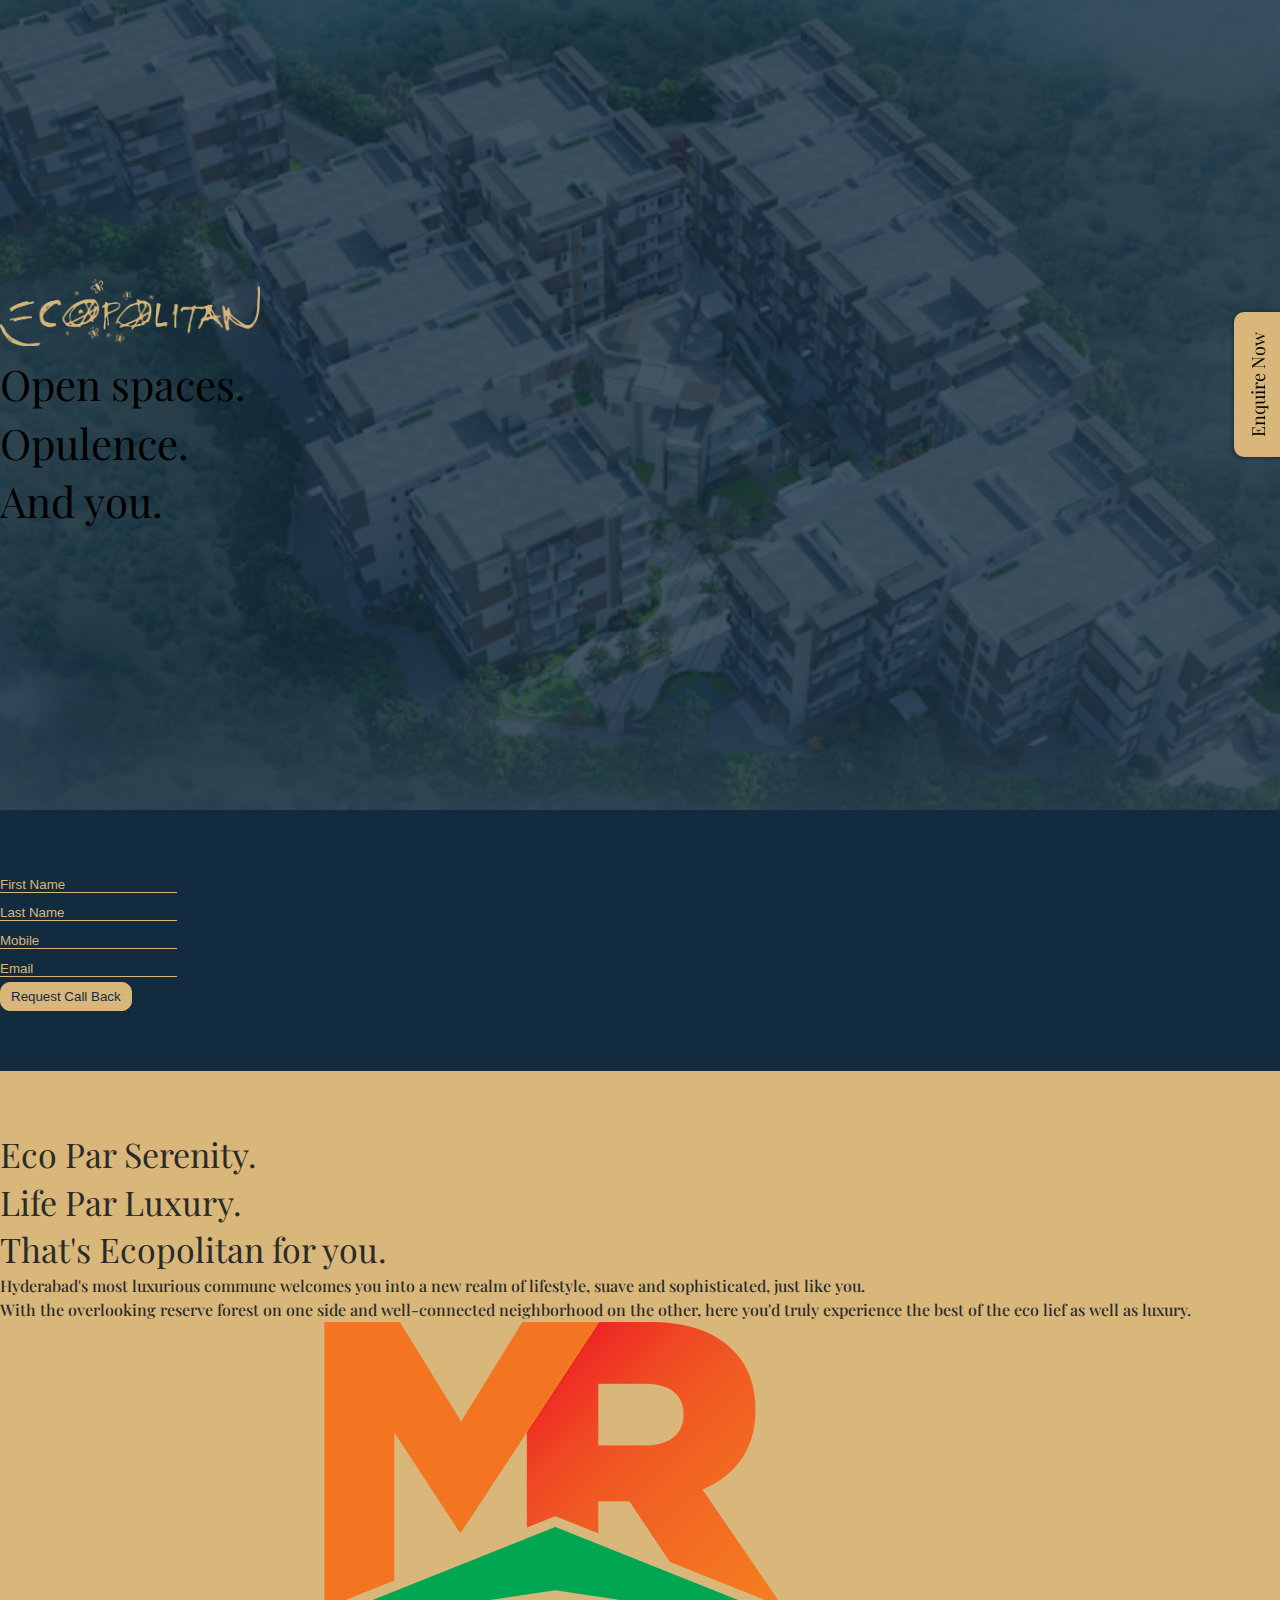
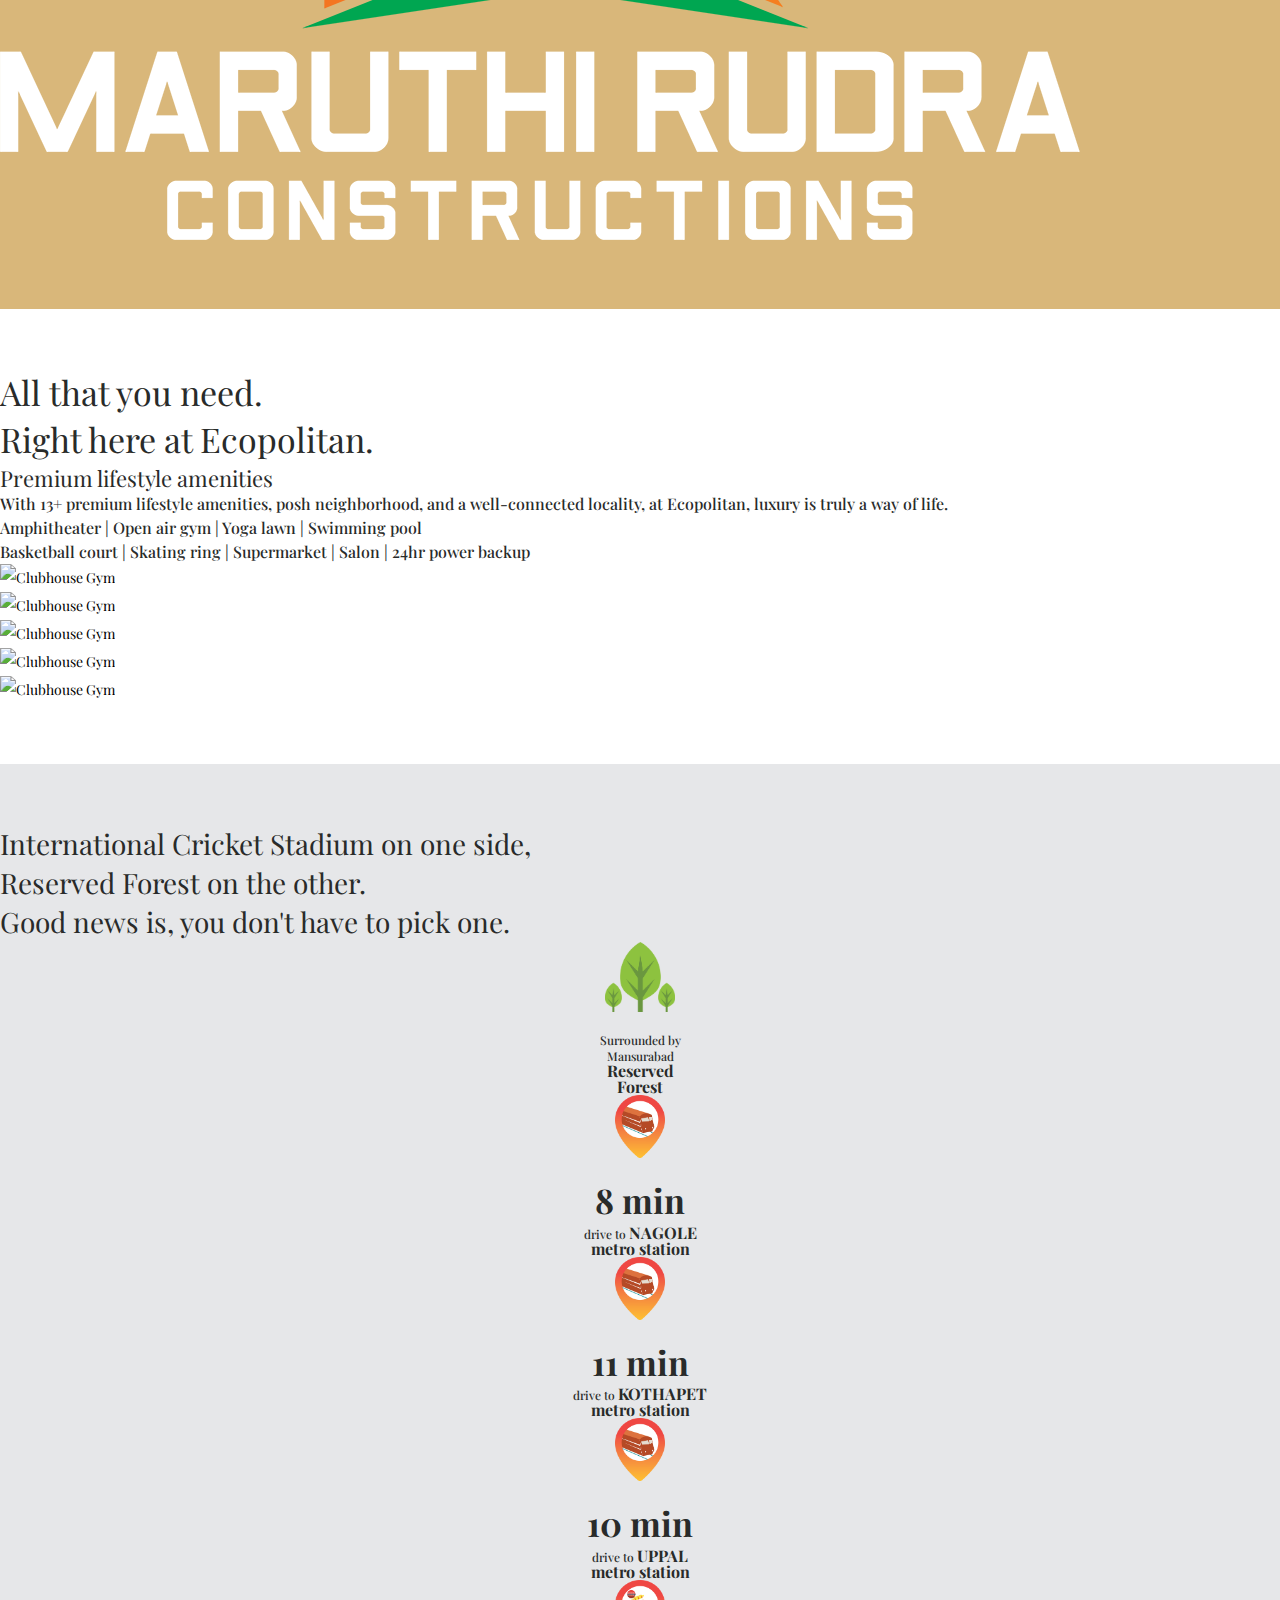
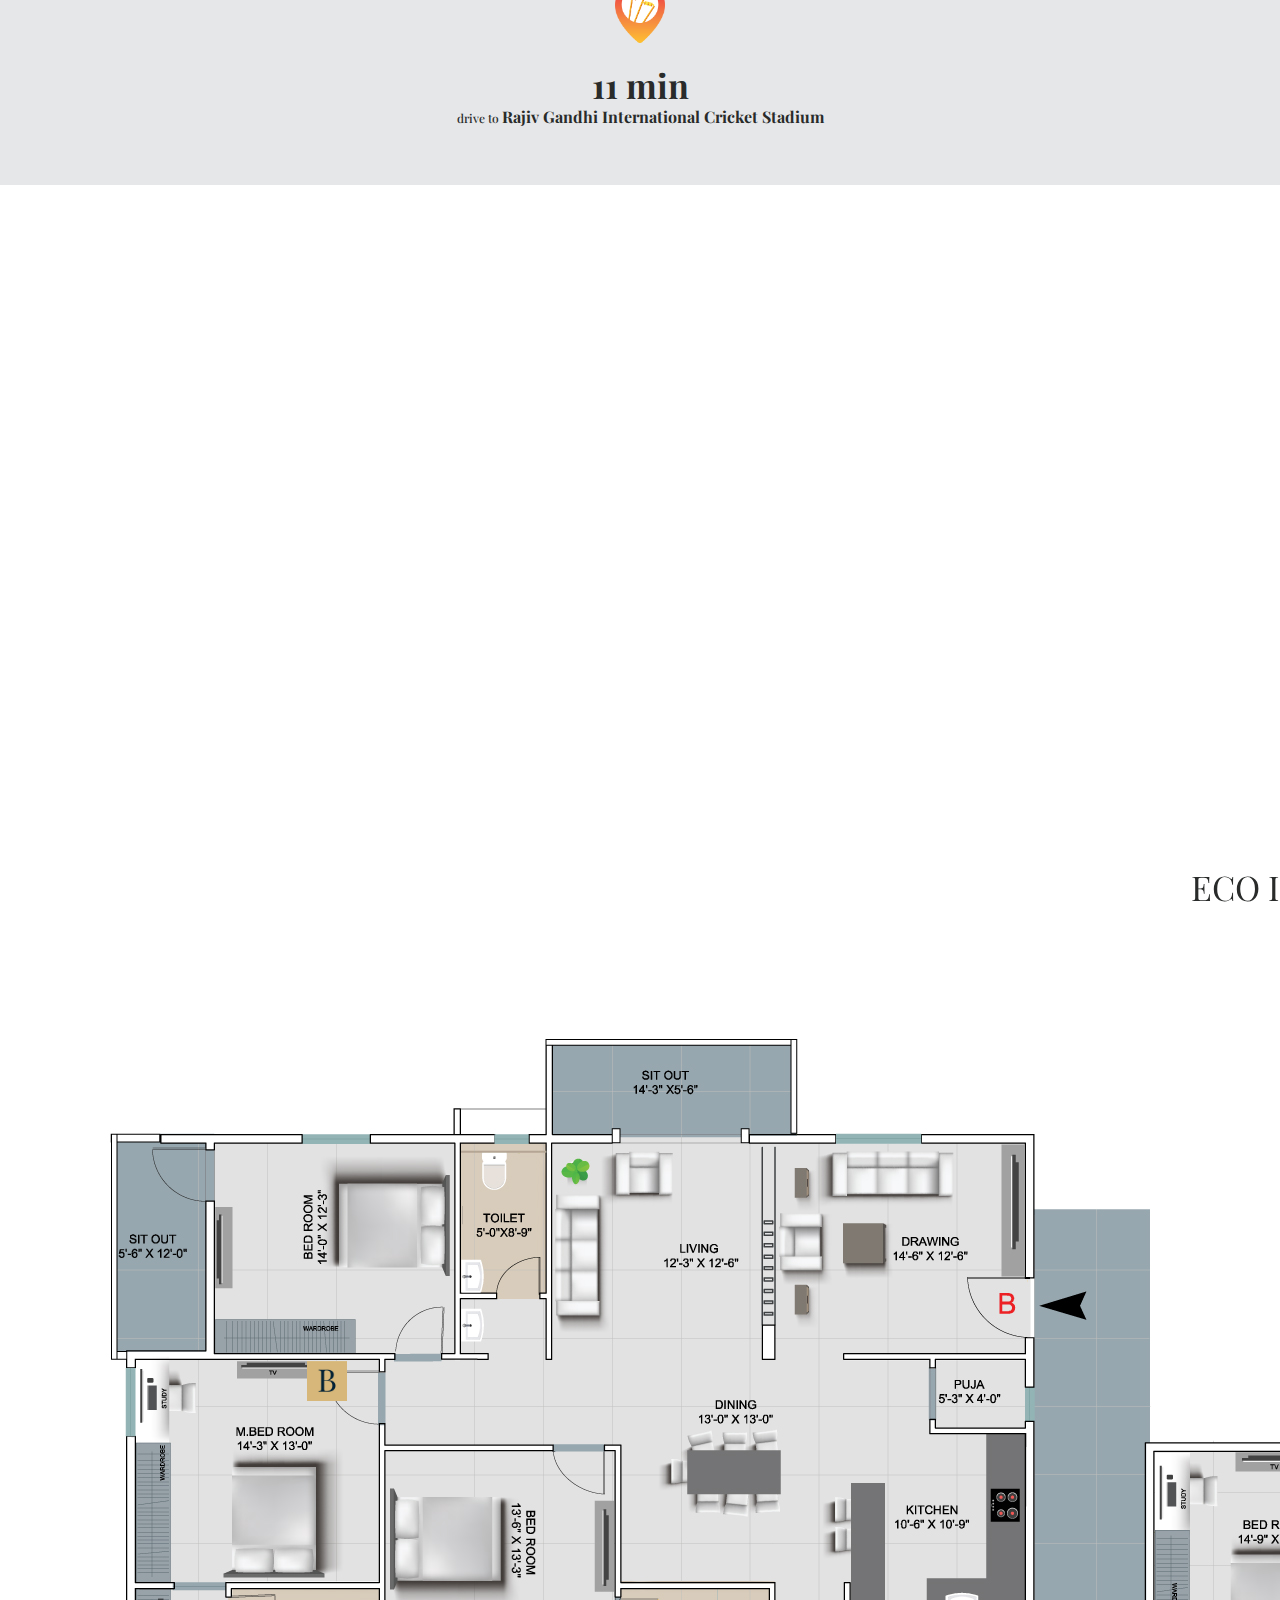
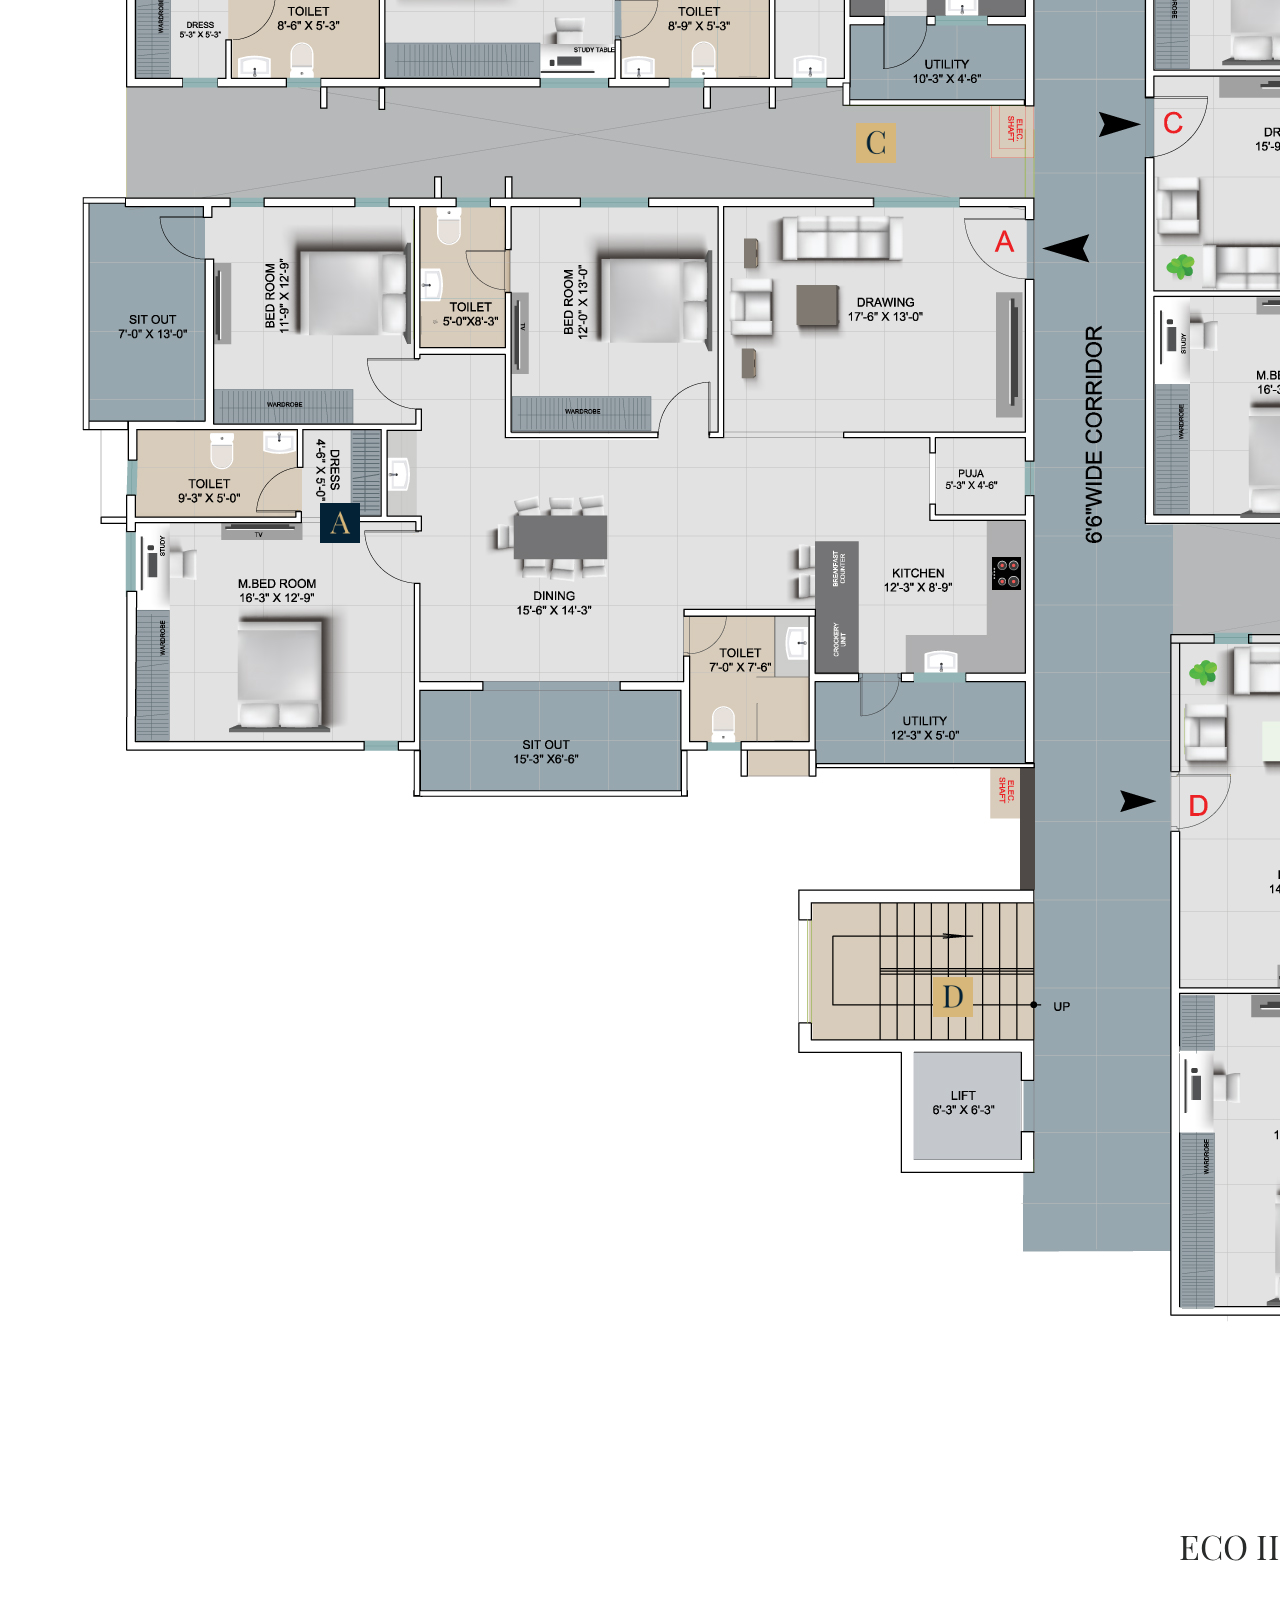
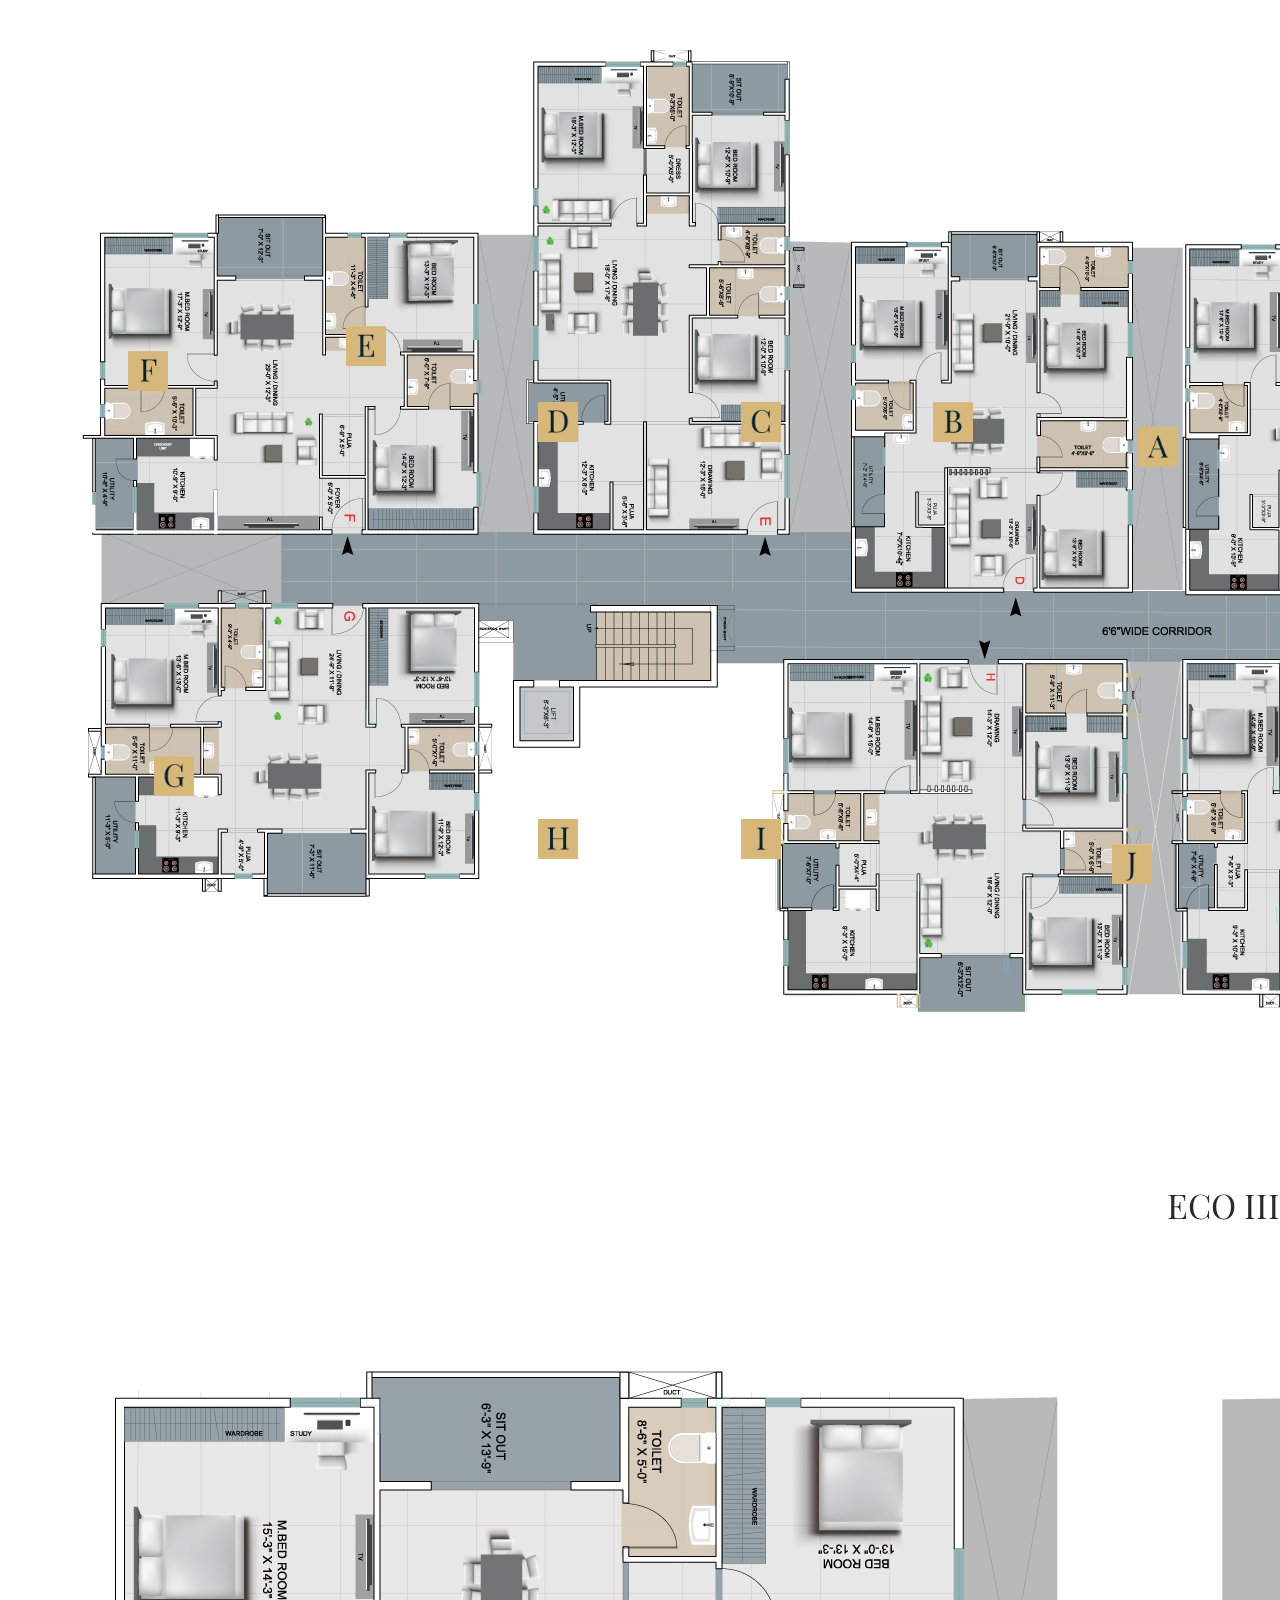
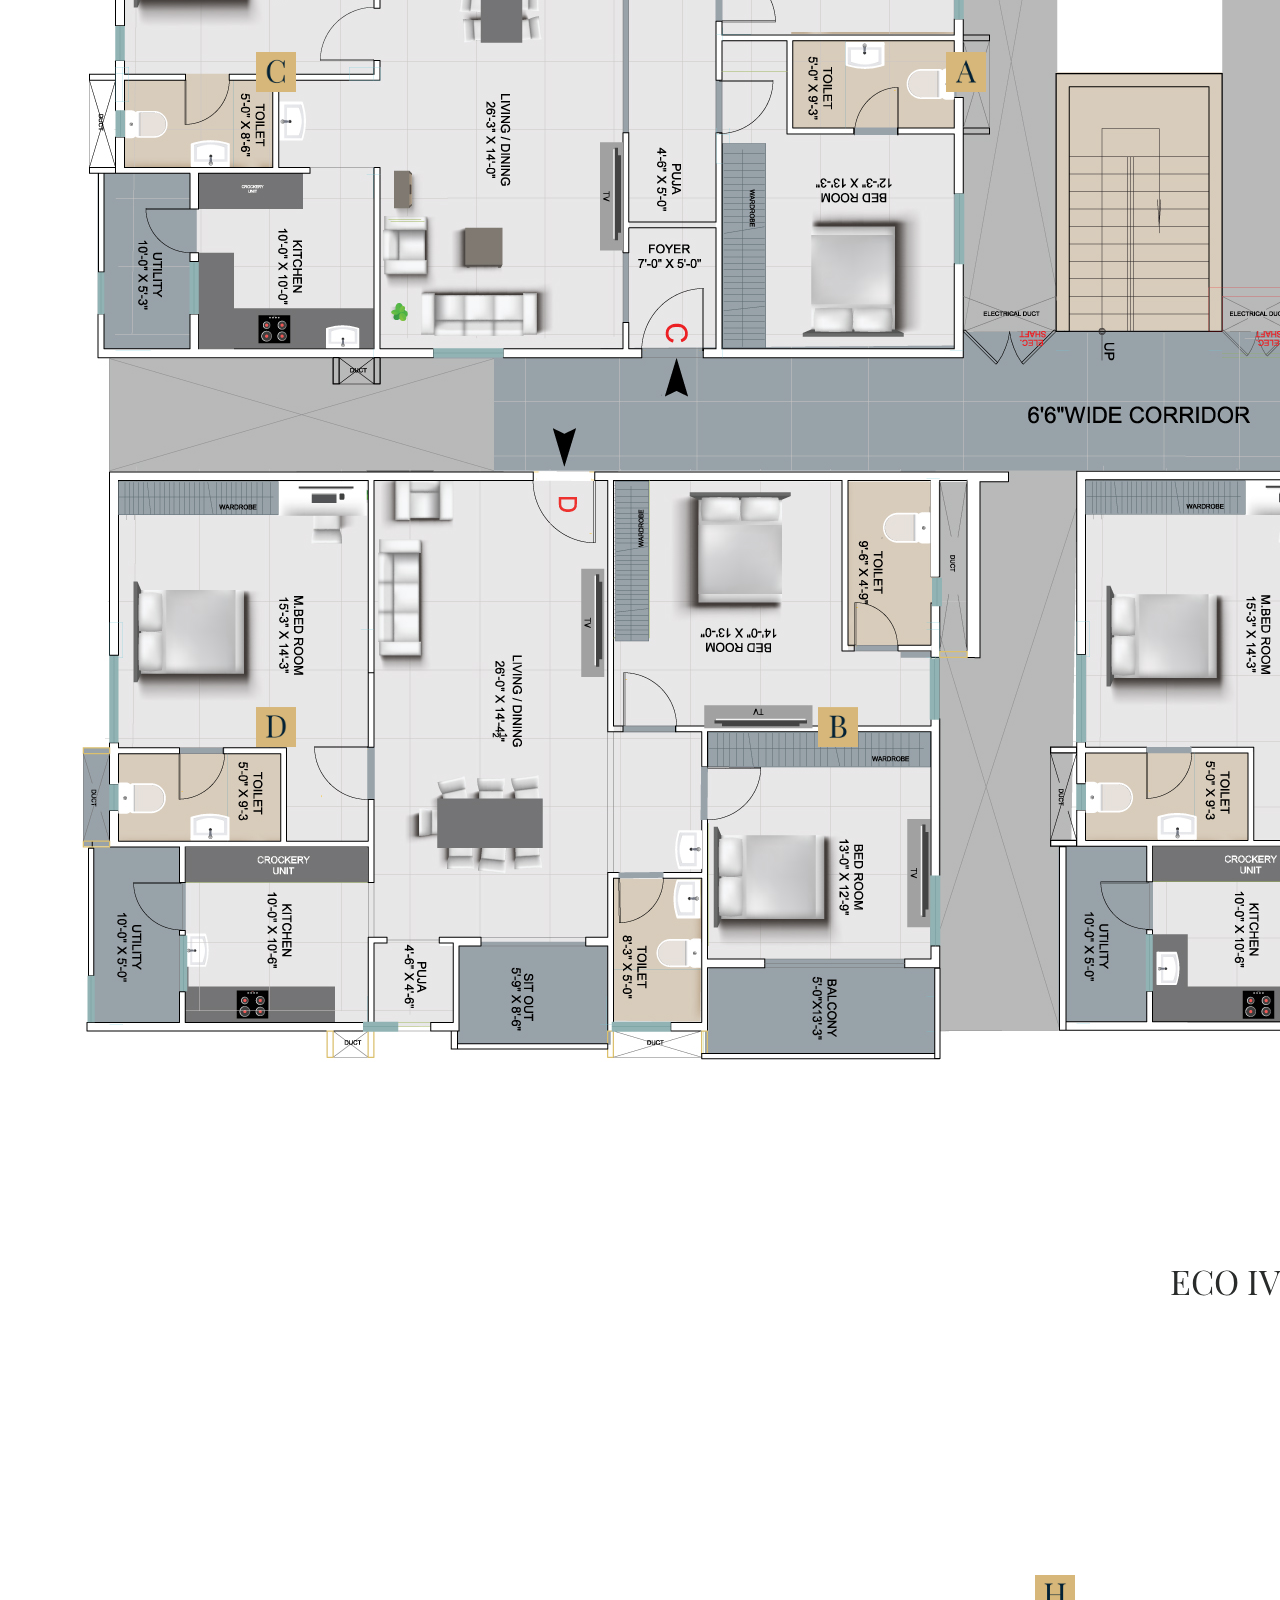
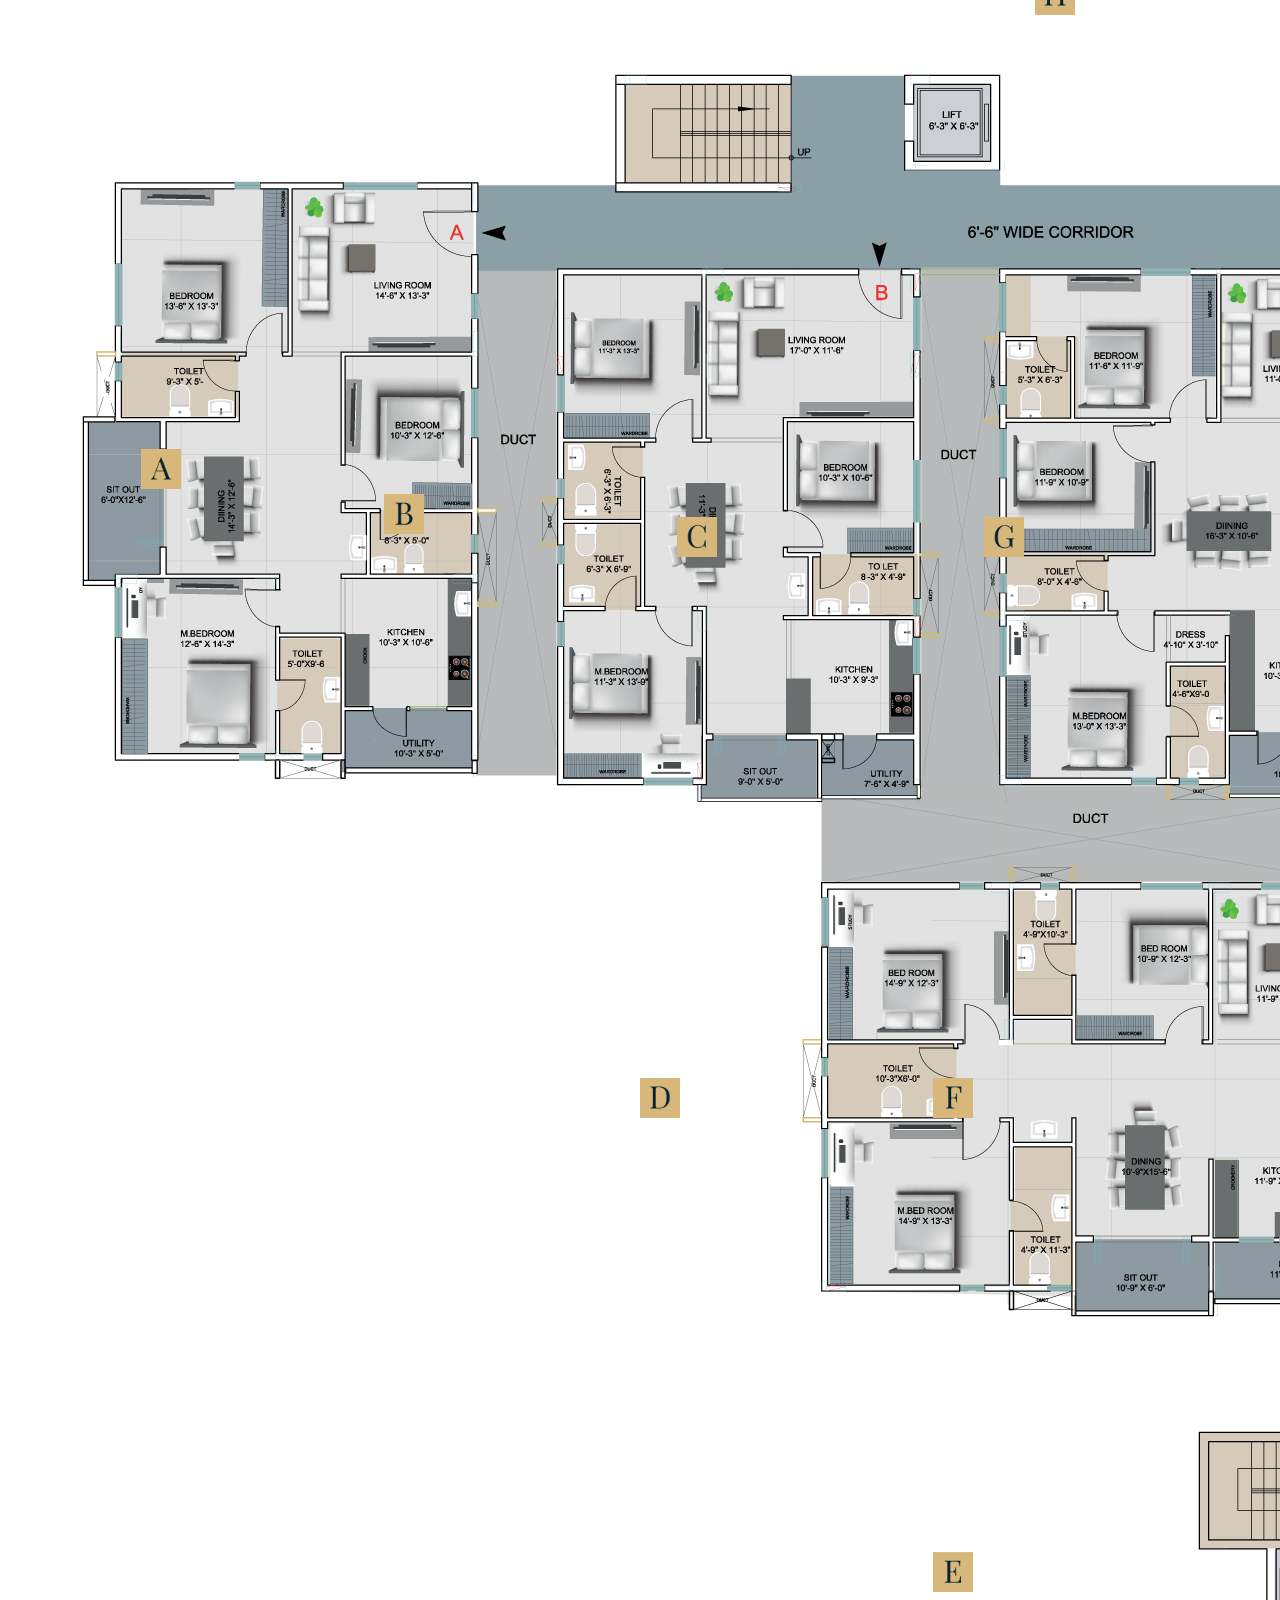
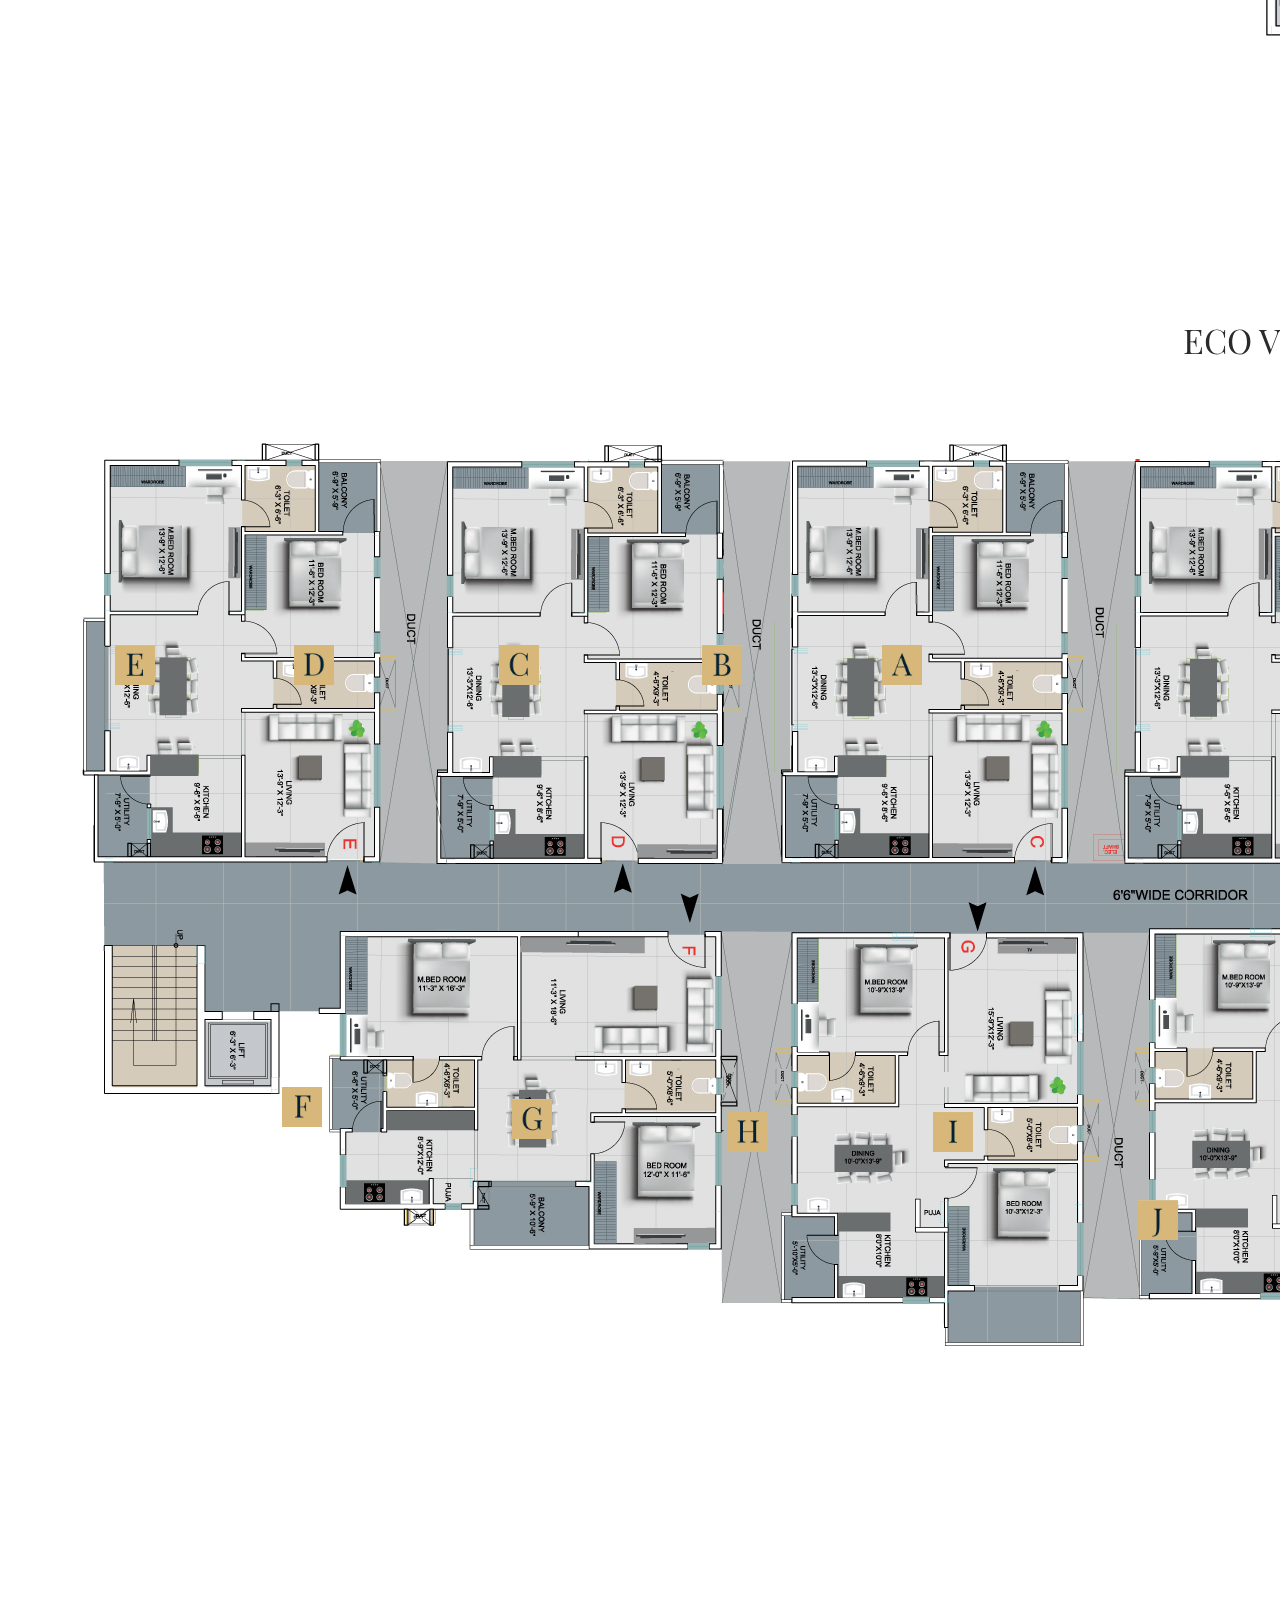
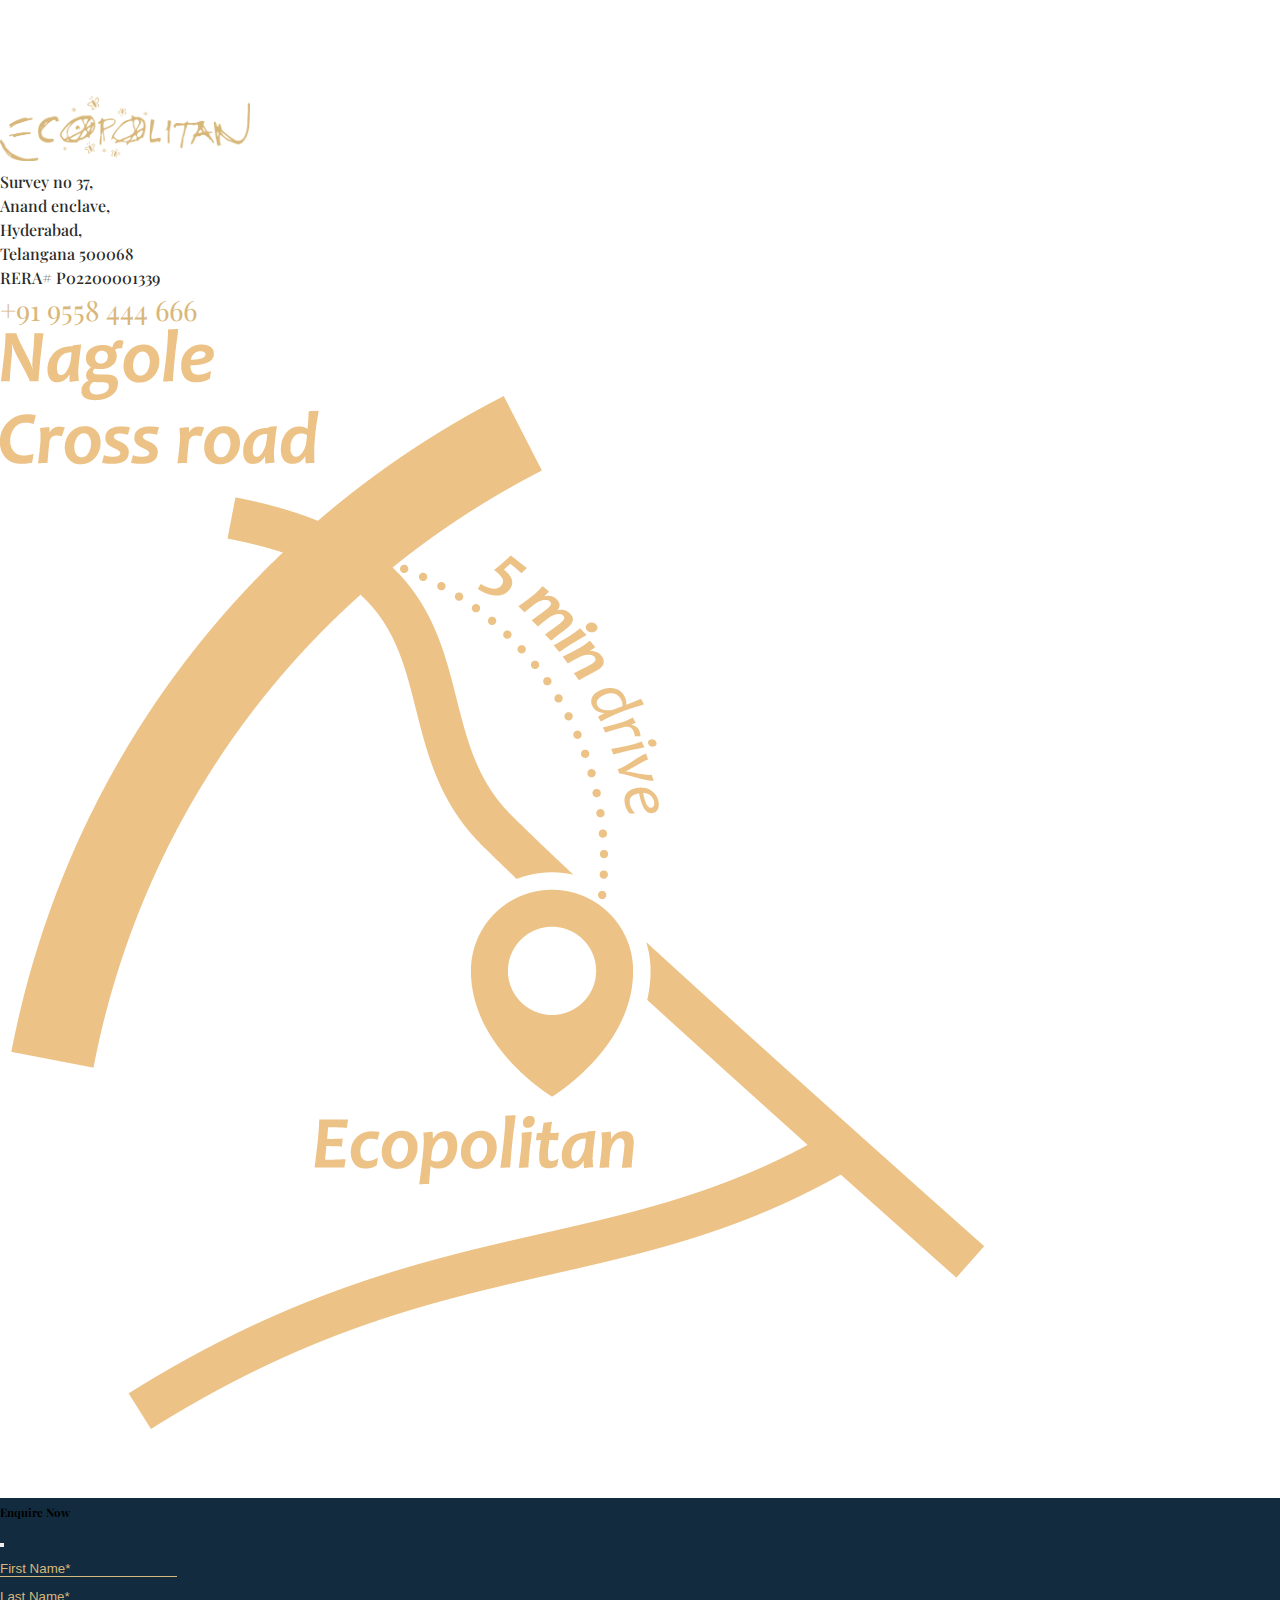
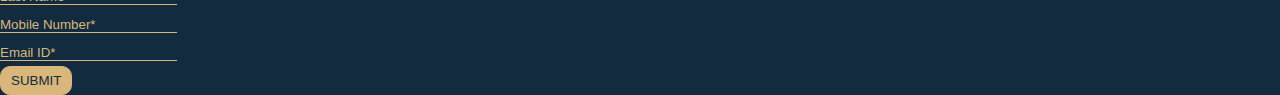
==== index.html @ ab353640 "new" ====
<!DOCTYPE html>
<html lang="en">
  <head>
    <!-- Required meta tags -->
    <meta charset="utf-8" />
    <meta name="viewport" content="width=device-width, initial-scale=1" />
    <link rel="canonical" href="https://a2ahomeland.in/l/riyadh-property-show/" />
    <title>Maruthi Rudra Constructions</title>
    <meta name="description" content=""/>
    <meta name="Keywords" content=""/>
    
    <link rel="icon" href="assets/images/favicon.jpg" type="image/x-icon" />

    <link rel="stylesheet" href="https://cdnjs.cloudflare.com/ajax/libs/font-awesome/6.1.2/css/all.min.css">
    <link rel="preconnect" href="https://fonts.googleapis.com">
    <link rel="preconnect" href="https://fonts.gstatic.com" crossorigin>
    <link href="https://fonts.googleapis.com/css2?family=Playfair+Display:wght@400;500;600;700;800;900&display=swap" rel="stylesheet">
    <link href="https://cdn.jsdelivr.net/npm/bootstrap@5.0.2/dist/css/bootstrap.min.css" rel="stylesheet" integrity="sha384-EVSTQN3/azprG1Anm3QDgpJLIm9Nao0Yz1ztcQTwFspd3yD65VohhpuuCOmLASjC" crossorigin="anonymous">

    <!-- Slick Scrolling -->
    <link rel="stylesheet" type="text/css" href="https://cdn.jsdelivr.net/npm/slick-carousel@1.8.1/slick/slick.css"/>
    <!-- Styles -->
    <link rel="stylesheet" href="./css/simple-lightbox.css" />
    <link rel="stylesheet" href="./css/style.css" />
    <link rel="stylesheet" href="./css/responsive.css" />
  </head>

  <body>
    <!-- HEADER SECTION START-->
    <header class="fixed-top" id="mainheader">
      <div class="container">
        <div class="row">
          <div class="col-sm-8">
          </div>
          <div class="col-sm-4">
            <a class="d-block text-end" href="./"> <img src="./img/logo.png" alt="Maruthi Rudra Constructions" class="img-fluid navbar-brand-regular" width="100px"/>
            </a>
          </div>
        </div>
      </div>
    </header>
    <!-- HEADER SECTION END -->

    

    <section class="banner_sec">
      <div class="container pos-relative">
        <div class="row">
          <div class="col-sm-10">
            <img src="./img/ecopolitan.png" class="img-fluid mb-3" width="260px">
            <h1 class="text-white">Open spaces.<br>Opulence.<br>And you.</h1>
          </div>
        </div>
      </div>
    </section>
    <section class="bg-blue pt-4 pb-4">
      <div class="container">
        <form id="LeadForm" class="leadform"  method="post" enctype="multipart/form-data" action="leadgrab.php" >
          <div class="row">
            <div class="col-sm-10">
              <div class="row">
                <div class="col-sm-3">
                  <div class="form-group">
                    <input type="text" name="firstname" id="firstname" class="form-control" placeholder="First Name" required="required">
                  </div>
                </div>
                <div class="col-sm-3">
                  <div class="form-group">
                    <input type="text" name="lastname" id="lastname" class="form-control" placeholder="Last Name" required="required">
                  </div>
                </div>
                <div class="col-sm-3">
                  <div class="form-group">
                    <input type="text" name="phone" id="phone" class="form-control" placeholder="Mobile" required="required">
                  </div>
                </div>
                <div class="col-sm-3">
                  <div class="form-group">
                    <input type="email" name="email" id="email" class="form-control" placeholder="Email" required="required">
                  </div>
                </div>
              </div>
            </div>
            <div class="col-sm-2">
              <button type="submit" class="btn btn-brand w-100">Request Call Back</button>
            </div>
            <input type="hidden" id="leadutmsource" name="leadutmsource" value="" />
            <input type="hidden" id="leadutmcampaign" name="leadutmcampaign" value=""/>
            <input type="hidden" id="leadutmmedium" name="leadutmmedium" value="" />
            <input type="hidden" id="leadutmterm" name="leadutmterm" value="" />
            <input type="hidden" id="leadutmcontent" name="leadutmcontent" value="" />
          </div>
        </form>
      </div>
    </section>

    <section class="bg-gold">
      <div class="container">
        <div class="row align-items-sm-center">
          <div class="col-sm-7">
            <h2>Eco Par Serenity.<br>Life Par Luxury.<br>That's Ecopolitan for you.</h2>
            <p class="mb-0">Hyderabad's most luxurious commune welcomes you into a new realm of lifestyle, suave and sophisticated, just like you.</p>
            <p>With the overlooking reserve forest on one side and well-connected neighborhood on the other, here you'd truly experience the best of the eco lief as well as luxury.</p>
          </div>
          <div class="col-sm-1"></div>
          <div class="col-sm-4">
            <img src="./img/logo-white.png" alt="Marithi Rudra Constructions" class="img-fluid">
          </div>
        </div>
      </div>
    </section>

    <section>
      <div class="container">
        <div class="row">
          <div class="col-sm-12">
            <h2 class="mb-3">All that you need.<br>Right here at Ecopolitan.</h2>
            <h4 class="mb-3">Premium lifestyle amenities</h4>
            <p class="mb-2">With 13+ premium lifestyle amenities, posh neighborhood, and a well-connected locality, at Ecopolitan, luxury is truly a way of life.</p>
            <p class="mb-2">Amphitheater | Open air gym | Yoga lawn | Swimming pool</p>
            <p>Basketball court | Skating ring | Supermarket | Salon | 24hr power backup</p>
          </div>
        </div>
        <div class="row images-slider mt-4">
          <div class="col-sm-3">
            <img src="./img/gym.jpg" alt="Clubhouse Gym" class="img-fluid">
          </div>
          <div class="col-sm-3">
            <img src="./img/gym.jpg" alt="Clubhouse Gym" class="img-fluid">
          </div>
          <div class="col-sm-3">
            <img src="./img/gym.jpg" alt="Clubhouse Gym" class="img-fluid">
          </div>
          <div class="col-sm-3">
            <img src="./img/gym.jpg" alt="Clubhouse Gym" class="img-fluid">
          </div>
          <div class="col-sm-3">
            <img src="./img/gym.jpg" alt="Clubhouse Gym" class="img-fluid">
          </div>
        </div>
      </div>
    </section>

    <section class="bg-light">
      <div class="container">
        <div class="text-center">
          <h3>International Cricket Stadium on one side,<br>Reserved Forest on the other.<br>Good news is, you don't have to pick one.</h3>
        </div>
        <div class="row justify-content-center mt-4 pt-3">
          <div class="col-lg-9">
            <div class="row">
          <div class="col">
            <div class="location-highlights-wrapper">
              <img src="./img/forest-icon.png" class="img-fluid" style="width: 70px;">
              <p><span class="small">Surrounded by <br>Mansurabad</span><br><strong>Reserved <br>Forest</strong></p>
            </div>
          </div>
          <div class="col">
            <div class="location-highlights-wrapper">
              <img src="./img/metro-icon.png" class="img-fluid">
              <h2><strong>8 min</strong></h2>
              <p><span class="small">drive to </span><strong>NAGOLE<br> metro station</strong></p>
            </div>
          </div>
          <div class="col">
            <div class="location-highlights-wrapper">
              <img src="./img/metro-icon.png" class="img-fluid">
              <h2><strong>11 min</strong></h2>
              <p><span class="small">drive to </span><strong>KOTHAPET<br> metro station</strong></p>
            </div>
          </div>
          <div class="col">
            <div class="location-highlights-wrapper">
              <img src="./img/metro-icon.png" class="img-fluid">
              <h2><strong>10 min</strong></h2>
              <p><span class="small">drive to </span><strong>UPPAL<br> metro station</strong></p>
            </div>
          </div>
          <div class="col">
            <div class="location-highlights-wrapper">
              <img src="./img/cricket-icon.png" class="img-fluid">
              <h2><strong>11 min</strong></h2>
              <p><span class="small">drive to </span><strong>Rajiv Gandhi International Cricket Stadium</strong></p>
            </div>
          </div>
        </div>
          </div>
        </div>
      </div>
    </section>


    <section class="bg-dark p-0">
      <div class="container">
        <div class="row">
          <div class="col-sm-12">
            <div>
              <iframe width="100%" height="500" src="https://www.youtube.com/embed/kAJ9AUFsB38" title="YouTube video player" frameborder="0" allow="accelerometer; autoplay; clipboard-write; encrypted-media; gyroscope; picture-in-picture; web-share" allowfullscreen></iframe>
            </div>
          </div>
        </div>
      </div>
    </section>

    <section>
      <div class="container">
        <div class="floorplans-slider">
          <div class="floorplan-item">
            <div class="floorplan-wrapper">
              <h2>ECO I</h2>
              <img src="./img/plans/Plans_Eco_1.jpg" class="img-fluid">
              <div class="floorplan-images-wrapper" id="ecoplanone">
                <a href="./img/plans/Plans_Eco_1A.jpg" style="bottom:43%;left: 25%;"><img src="./img/plans/buttons/blue-a.jpg"></a>
                <a href="./img/plans/Plans_Eco_1B.jpg" style="top:22%;left: 24%;"><img src="./img/plans/buttons/gold-b.jpg"></a>
                <a href="./img/plans/Plans_Eco_1C.jpg" style="top:38%;right: 30%;"><img src="./img/plans/buttons/gold-c.jpg"></a>
                <a href="./img/plans/Plans_Eco_1D.jpg" style="bottom:22%;right: 24%;"><img src="./img/plans/buttons/gold-d.jpg"></a>
              </div>
            </div>
          </div>
          <div class="floorplan-item">
            <div class="floorplan-wrapper">
              <h2>ECO II</h2>
              <img src="./img/plans/Plans_Eco_2.jpg" class="img-fluid">
              <div class="floorplan-images-wrapper" id="ecoplantwo">
                <a href="./img/plans/Plans_Eco_2A.jpg" style="top:40%;right: 8%;"><img src="./img/plans/buttons/gold-a.jpg"></a>
                <a href="./img/plans/Plans_Eco_2B.jpg" style="top:38%;right: 24%;"><img src="./img/plans/buttons/gold-b.jpg"></a>
                <a href="./img/plans/Plans_Eco_2C.jpg" style="top:38%;right: 39%;"><img src="./img/plans/buttons/gold-c.jpg"></a>
                <a href="./img/plans/Plans_Eco_2D.jpg" style="top:38%;left: 42%;"><img src="./img/plans/buttons/gold-d.jpg"></a>
                <a href="./img/plans/Plans_Eco_2E.jpg" style="top:32%;left: 27%;"><img src="./img/plans/buttons/gold-e.jpg"></a>
                <a href="./img/plans/Plans_Eco_2F.jpg" style="top:34%;left: 10%;"><img src="./img/plans/buttons/gold-f.jpg"></a>
                <a href="./img/plans/Plans_Eco_2G.jpg" style="bottom:30%;left: 12%;"><img src="./img/plans/buttons/gold-g.jpg"></a>
                <a href="./img/plans/Plans_Eco_2H.jpg" style="bottom:25%;left: 42%;"><img src="./img/plans/buttons/gold-h.jpg"></a>
                <a href="./img/plans/Plans_Eco_2I.jpg" style="bottom:25%;right: 39%;"><img src="./img/plans/buttons/gold-i.jpg"></a>
                <a href="./img/plans/Plans_Eco_2J.jpg" style="bottom:23%;right: 10%;"><img src="./img/plans/buttons/gold-j.jpg"></a>
              </div>
            </div>
          </div>
          <div class="floorplan-item">
            <div class="floorplan-wrapper">
              <h2>ECO III</h2>
              <img src="./img/plans/Plans_Eco_3.jpg" class="img-fluid">
              <div class="floorplan-images-wrapper" id="ecoplanthree">
                <a href="./img/plans/Plans_Eco_3A.jpg" style="top:28%;right: 23%;"><img src="./img/plans/buttons/gold-a.jpg"></a>
                <a href="./img/plans/Plans_Eco_3B.jpg" style="bottom:30%;right: 33%;"><img src="./img/plans/buttons/gold-b.jpg"></a>
                <a href="./img/plans/Plans_Eco_3C.jpg" style="top:28%;left: 20%;"><img src="./img/plans/buttons/gold-c.jpg"></a>
                <a href="./img/plans/Plans_Eco_3D.jpg" style="bottom:30%;left: 20%;"><img src="./img/plans/buttons/gold-d.jpg"></a>
              </div>
            </div>
          </div>

          <div class="floorplan-item">
            <div class="floorplan-wrapper">
              <h2>ECO IV</h2>
              <img src="./img/plans/Plans_Eco_4.jpg" class="img-fluid">
              <div class="floorplan-images-wrapper" id="ecoplanfour">
                <a href="./img/plans/Plans_Eco_4A.jpg" style="top:35%;left: 11%;"><img src="./img/plans/buttons/gold-a.jpg"></a>
                <a href="./img/plans/Plans_Eco_4B.jpg" style="top:37%;left: 30%;"><img src="./img/plans/buttons/gold-b.jpg"></a>
                <a href="./img/plans/Plans_Eco_4C.jpg" style="top:38%;right: 44%;"><img src="./img/plans/buttons/gold-c.jpg"></a>
                <a href="./img/plans/Plans_Eco_4D.jpg" style="bottom:35%;left: 50%;"><img src="./img/plans/buttons/gold-d.jpg"></a>
                
                <a href="./img/plans/Plans_Eco_4E.jpg" style="bottom:14%;right: 24%;"><img src="./img/plans/buttons/gold-e.jpg"></a>

                <a href="./img/plans/Plans_Eco_4F.jpg" style="bottom:35%;right: 24%;"><img src="./img/plans/buttons/gold-f.jpg"></a>
                
                <a href="./img/plans/Plans_Eco_4G.jpg" style="top:38%;right: 20%;"><img src="./img/plans/buttons/gold-g.jpg"></a>
                <a href="./img/plans/Plans_Eco_4H.jpg" style="top:14%;right: 16%;"><img src="./img/plans/buttons/gold-h.jpg"></a>
              </div>
            </div>
          </div>

          <div class="floorplan-item">
            <div class="floorplan-wrapper">
              <h2>ECO V</h2>
              <img src="./img/plans/Plans_Eco_5.jpg" class="img-fluid">
              <div class="floorplan-images-wrapper" id="ecoplanfive">
                <a href="./img/plans/Plans_Eco_5A.jpg" style="top:26%;right: 28%;"><img src="./img/plans/buttons/gold-a.jpg"></a>
                <a href="./img/plans/Plans_Eco_5B.jpg" style="top:26%;right: 42%;"><img src="./img/plans/buttons/gold-b.jpg"></a>
                <a href="./img/plans/Plans_Eco_5C.jpg" style="top:26%;left: 39%;"><img src="./img/plans/buttons/gold-c.jpg"></a>
                <a href="./img/plans/Plans_Eco_5D.jpg" style="top:26%;left: 23%;"><img src="./img/plans/buttons/gold-d.jpg"></a>
                <a href="./img/plans/Plans_Eco_5E.jpg" style="top:26%;left: 9%;"><img src="./img/plans/buttons/gold-e.jpg"></a>
                <a href="./img/plans/Plans_Eco_5F.jpg" style="bottom:35%;left: 22%;"><img src="./img/plans/buttons/gold-f.jpg"></a>
                <a href="./img/plans/Plans_Eco_5G.jpg" style="bottom:34%;left: 40%;"><img src="./img/plans/buttons/gold-g.jpg"></a>
                <a href="./img/plans/Plans_Eco_5H.jpg" style="bottom:33%;right: 40%;"><img src="./img/plans/buttons/gold-h.jpg"></a>
                <a href="./img/plans/Plans_Eco_5I.jpg" style="bottom:33%;right: 24%;"><img src="./img/plans/buttons/gold-i.jpg"></a>
                <a href="./img/plans/Plans_Eco_5J.jpg" style="bottom:26%;right: 8%;"><img src="./img/plans/buttons/gold-j.jpg"></a>
              </div>
            </div>
          </div>

        </div>
      </div>
      
    </section>

    <section class="bg-dark">
      <div class="container">
        <div class="row">
          <div class="col-sm-4">
            <img src="./img/ecopolitan.png" alt="Ecopolitan" class="img-fluid mb-4 pb-1" width="250px"/>
            <p class="text-white">Survey no 37,<br>Anand enclave,<br>Hyderabad,<br>Telangana 500068</p>
            <p class="text-white">RERA# P02200001339</p>
            <h3 class="text-gold"><a href="tel:9558444666" class="footer-number">+91 9558 444 666</a></h3>
          </div>
          <div class="col-sm-5">
          </div>
          <div class="col-sm-3">
            <img src="./img/location-map.png" alt="Location Map" class="img-fluid">
          </div>
        </div>
      </div>
    </section>

    <a href="#" class="sticky-btn" data-bs-toggle="modal" data-bs-target="#exampleModal" onclick="change_book_your_visit()">Enquire Now</a>

    <!-- Modal -->
<div class="modal fade" id="exampleModal" tabindex="-1" aria-labelledby="exampleModalLabel" aria-hidden="true">
  <div class="modal-dialog">
    <div class="modal-content bg-blue">
      <div class="modal-header border-bottom-0">
        <h5 class="modal-title text-white" id="exampleModalLabel">Enquire Now</h5>
        <button type="button" class="btn-close" data-bs-dismiss="modal" aria-label="Close"></button>
      </div>
      <div class="modal-body">
        <div>
            <form id="LeadForm" class="leadform"  method="post" enctype="multipart/form-data" action="leadgrab.php" >
                <div class="form-group mb-sm-3">
                    <input type="text" name="firstname" id="firstname" class="form-control" placeholder="First Name*" required>
                </div>
                <div class="form-group mb-sm-3">
                    <input type="text" name="lastname" id="lastname" class="form-control" placeholder="Last Name*" required>
                </div>
                <div class="form-group mb-sm-3">
                    <input type="text" name="phone" id="phone" class="form-control" placeholder="Mobile Number*" required>
                </div>
                <div class="form-group mb-sm-3">
                    <input type="email" name="email" id="email" class="form-control" placeholder="Email ID*" required>
                </div>
                <button type="submit" class="btn btn-brand" id="btnSubmit">SUBMIT</button>
                <input type="hidden" id="leadutmsource" name="leadutmsource" value="" />
                <input type="hidden" id="leadutmcampaign" name="leadutmcampaign" value=""/>
                <input type="hidden" id="leadutmmedium" name="leadutmmedium" value="" />
                <input type="hidden" id="leadutmterm" name="leadutmterm" value="" />
                <input type="hidden" id="leadutmcontent" name="leadutmcontent" value="" />
            </form>
        </div>
      </div>
    </div>
  </div>
</div>



    <!-- Jquery CDN -->
    <script src="https://ajax.googleapis.com/ajax/libs/jquery/3.5.1/jquery.min.js"></script>  
  <script src="https://cdn.jsdelivr.net/npm/bootstrap@5.0.2/dist/js/bootstrap.bundle.min.js" integrity="sha384-MrcW6ZMFYlzcLA8Nl+NtUVF0sA7MsXsP1UyJoMp4YLEuNSfAP+JcXn/tWtIaxVXM" crossorigin="anonymous"></script>
    <script
      type="text/javascript"
      src="https://cdn.jsdelivr.net/npm/slick-carousel@1.8.1/slick/slick.min.js"
    ></script>
    <script src="https://cdnjs.cloudflare.com/ajax/libs/jquery-validate/1.19.5/jquery.validate.min.js"></script>
    <script src="https://cdnjs.cloudflare.com/ajax/libs/jquery-validate/1.19.5/additional-methods.min.js"></script>
    <script src="./js/simple-lightbox.js"></script>
    <script src="./js/main.js"></script>
    <script type="text/javascript" src="./js/cookie.js"></script>

    <script>
      $(function(){
        let $ecoplanone = new SimpleLightbox('#ecoplanone a', {});
        let $ecoplantwo = new SimpleLightbox('#ecoplantwo a', {});
        let $ecoplanthree = new SimpleLightbox('#ecoplanthree a', {});
        let $ecoplanfour = new SimpleLightbox('#ecoplanfour a', {});
        let $ecoplanfive = new SimpleLightbox('#ecoplanfive a', {});

      });
    </script>

    <script>
    jQuery(document).ready(function($) {
      window.onscroll = function() {myFunction()};
              
      var header = document.getElementById("mainheader");
      var sticky = header.offsetTop;
    
      function myFunction() {
        if (window.pageYOffset > sticky) {
          header.classList.add("stickymain");
        } else {
          header.classList.remove("stickymain");
        }
      }
      
      });
</script>

<script>
  $(document).ready(function () {
        $("#LeadFormbanner").validate({
          rules: {
            fullname: {
              required: true,
            },

            email: {
              required: true,

              email: true,
            },

            phone: {
              required: true,

              number: true,

              minlength: 10,

              maxlength: 10,
            },
          },

          submitHandler: function (form) {
            $(".submitbtn").text("Please Wait...");

            $(".submitbtn").attr("disabled", true);

            form.submit();
          },

          messages: {},
        });
      });
      $(document).ready(function () {
        $("#LeadForm").validate({
          rules: {
            firstname: {
              required: true,
            },
            lastname: {
              required: true,
            },

            phone: {
              required: true,

              number: true,

              minlength: 10,

              maxlength: 10,
            },

            email: {
              required: true,

              email: true,
            },
          },

          submitHandler: function (form) {
            $(".submitbtn").text("Please Wait...");

            $(".submitbtn").attr("disabled", true);

            form.submit();
          },

          messages: {
            firstname: "First Name is required",
            lastname: "Last Name is required",
            phone: "Enter a valid number",
            email: "Invalid Email",
          },
        });
      });
</script>

    <script>
      $('.images-slider').slick({
            slidesToShow: 4,
            slidesToScroll: 1,
            autoplay: true,
            autoplaySpeed: 4000,
            pauseOnHover: true,
            dots: false,
            fade: false,
            arrows: true,
            infinite: true,
            responsive: [{
                breakpoint: 480,
                settings: {
                    slidesToShow: 1,
                    slidesToScroll: 1,
                    dots: true,
            fade: false,
            arrows: false,
                }
            }]
        });

      $('.floorplans-slider').slick({
            slidesToShow: 1,
            slidesToScroll: 1,
            autoplay: false,
            autoplaySpeed: 4000,
            pauseOnHover: true,
            dots: false,
            fade: false,
            arrows: true,
            infinite: true,
            responsive: [{
                breakpoint: 480,
                settings: {
                    slidesToShow: 1,
                    slidesToScroll: 1,
                    dots: true,
            fade: false,
            arrows: false,
                }
            }]
        });
      

    </script>
  </body>
</html>
---- css/style.css ----
* {
  margin: 0;
  padding: 0;
  box-sizing: border-box;
}

html {
  scroll-behavior: smooth !important;
  scroll-padding-top: 5.5rem !important;
}

body {
  font-size: 14px;
  line-height: 1.75rem;
  overflow-x: hidden;
  font-family: 'Playfair Display', serif;
}

h1 {
  font-size: 42px;
  font-weight: 400;
  line-height: 1.4;
}

h2 {
  font-size: 34px;
  font-weight: 400;
  line-height: 1.4;
  color: #292b2a;
}

h3 {
  font-size: 28px;
  font-weight: 400;
  line-height: 1.4;
  color: #292b2a;
}

h4 {
  font-size: 22px;
  font-weight: 400;
  color: #292b2a;
}

@media(max-width: 575px){
    h1{
        font-size: 32px;
    }
    h2{
        font-size: 26px;
    }
}

a {
  -webkit-transition: all 0.3s ease 0s;
  transition: all 0.3s ease 0s;
}

a:hover,
a:focus {
  color: #000;
}

a,
a:hover,
a:focus,
.btn:focus {
  text-decoration: none;
  color: #000;
  outline: none;
  -webkit-box-shadow: none;
  box-shadow: none;
}

button,
button:focus {
  outline: none;
  box-shadow: none;
}

p {
  font-size: 16px;
  line-height: 24px;
  color: #292b2a;
  font-weight: 500;
}
.pos-relative{
  position: relative;
}
section{
  padding: 60px 0px;
}
.bg-blue{
  background: #122b3f;
}
.bg-gold{
  background: #d9b77a;
}
.bg-light{
  background: #e6e7e9 !important;
}
.text-gold{
  color: #d9b77a;
}
.btn.btn-brand{
  background: #d9b77a;
  color: #122b3f;
  padding: 6px 10px;
  text-align: center;
  border: 1px solid #d9b77a;
  border-radius: 10px;
}
.btn.btn-brand:hover{
  background: #122b3f;
  color: #d9b77a;
}
/*Header CSS BEGINS*/
header{
    position: fixed;
    top: 0;
    width: 100%;
    padding: 20px 0px;
}
.stickymain{
      background: #fff;
    box-shadow: 0px -4px 4px 5px #ddd;
}
/*Header CSS ENDS*/

/*Banner CSS BEGINS*/
.banner_sec{
  background: url('../img/main-banner.jpg') center center no-repeat; 
  background-size: cover; 
  min-height: 90vh;
  display: flex;
  align-items: center;
  position: relative;
}
.banner_sec:before{
  content: '';
  position: absolute;
  left: 0;
  right: 0;
  top: 0;
  bottom: 0;
  margin: auto;
  background: rgb(18 43 63 / 80%);
  display: block;
}
/*Banner CSS ENDS*/

/*Form CSS BEGINS*/
.form-control{
  background: transparent;
  border: 0;
  border-bottom: 1px solid #d9b77a;
  border-radius: 0;
  padding-left: 0;
  color: #d9b77a !important;
}
::placeholder{
  color: #d9b77a !important;
}
.form-control:focus, .form-control:active{
  background: transparent;
  box-shadow: none;
}
iframe{
  margin-bottom: -10px;
}
.error{
  color: red;
}
@media(max-width: 575px){
  .form-group{
    margin-bottom: 20px;
  }
}
/*Form CSS ENDS*/

.footer-number{
  color: inherit;
  font-size: inherit;
  font-weight: inherit;
}

/*Slick CSS BEGINS*/

.slick-arrow {
  font-family: "Font Awesome 5 Free";
  background: transparent;
  width: 35px;
  position: absolute;
  top: 0px;
  bottom: 0;
  margin: auto;
  color: #092759;
  z-index: 1;
  border: 0;
  font-size: 0;
  outline: 0;
  border: 0;
  -moz-transition: all 0.3s ease-in-out;
  -o-transition: all 0.3s ease-in-out;
  -webkit-transition: all 0.3s ease-in-out;
  transition: all 0.3s ease-in-out;
  opacity: 1;
  outline: 0;
  padding: 0;
}

button {
  outline: 0 !important;
}

.slick-arrow.slick-prev:before {
  font-family: "Font Awesome 5 Free";
  content: "\f053";
  color: #fff;
  font-size: 24px;
  line-height: 2.2;
  font-weight: 600;
  border-top-left-radius: 3px;
  border-bottom-left-radius: 3px;
  background: #d9b77a;
  padding: 30px 10px;
}

.slick-arrow.slick-prev {
  left: -15px;
}

.slick-arrow.slick-next {
  right: -15px;
}

.floor_plans .slick-arrow.slick-prev {
  left: 10px;
}
.floor_plans .slick-arrow.slick-next {
  right: 10px;
}

.slick-arrow.slick-next:before {
  font-family: "Font Awesome 5 Free";
  content: "\f054";
  color: #fff;
  font-size: 24px;
  line-height: 2.2;
  font-weight: 600;
  border-top-right-radius: 3px;
  border-bottom-right-radius: 3px;
  background: #d9b77a;
  padding: 30px 10px;
}

.slick-dots {
    text-align: center;
    padding: 0;
    margin-bottom: 0px
}

.slick-dots li {
    position: relative;
    display: inline-block;
    width: 12px;
    height: 12px;
    margin: 0 2px;
    padding: 0;
    cursor: pointer
}

.slick-dots li:only-child {
    filter: progid:DXImageTransform.Microsoft.Alpha(Opacity=0);
    opacity: 0
}

.slick-dots li button {
    font-size: 0;
    line-height: 0;
    display: block;
    width: 12px;
    height: 12px;
    padding: 0px;
    cursor: pointer;
    color: transparent;
    border: 0;
    outline: none;
    background: transparent
}

.slick-dots li button:before,
.slick-dots li button::before {
    content: ' ';
    position: absolute;
    top: 0;
    bottom: 0px;
    left: 0;
    right: 0px;
    left: 0px;
    margin: auto auto;
    width: 8px;
    height: 8px;
    background: none;
    background: rgb(197 164 126 / 40%);
    -moz-border-radius: 50%;
    -webkit-border-radius: 50%;
    border-radius: 50%
}

.slick-dots li.slick-active button:before,
.slick-dots li.slick-active button::before {
    background: #5E4317;
    width: 8px;
    height: 8px
}
.images-slider .slick-slide{
  padding: 0px 10px;
}

.location-highlights-wrapper{
  text-align: center;
}
.location-highlights-wrapper img{
  margin: auto;
  width: 50px;
  margin-bottom: 10px;
}
.location-highlights-wrapper h2{
  margin-bottom: 0;
}
.location-highlights-wrapper .small{
  font-size: 12px;
}
.location-highlights-wrapper p{
  line-height: 1;
}

.floorplans-slider .slick-track{
  display: flex;
  align-items: center;
  justify-content: center;
}

.floorplan-wrapper{
  position: relative;
}
.floorplan-wrapper h2{
  position: absolute;
  top: 0;
  right: 0;
}
.floorplan-images-wrapper a{
  display: block;
  position: absolute;
}
.floorplan-images-wrapper img{
  width: 40px;
  animation: 1s linear infinite pulse;
}

@-webkit-keyframes pulse {
  0% {
    -webkit-transform: scale(1.1);
    transform: scale(1.1);
    box-shadow: 0 0 0 0 rgba(255, 255, 255, .7)
  }

  50% {
    -webkit-transform: scale(.8);
    transform: scale(.8);
    box-shadow: 0 0 0 0 rgba(255, 255, 255, .7)
  }

  100% {
    -webkit-transform: scale(1);
    transform: scale(1);
    box-shadow: 0 0 0 0 rgba(255, 255, 255, .7)
  }
}

@media(max-width: 575px){
  .floorplan-images-wrapper img{
    width: 20px;
  }
}

.sticky-btn {
    background: #d9b77a;
    color: #000 !important;
    text-decoration: none;
    text-align: center;
    padding: 10px 20px;
    position: fixed;
    right: -4%;
    top: 40%;
    font-size: 18px;
    opacity: 1;
    display: flex;
    align-items: center;
    transform: rotate(270deg);
    -webkit-transform-origin: 50%  51%;
    z-index: 99999;
    border-top-left-radius: 10px;
    border-top-right-radius: 10px;
    box-shadow: 0px 0px 5px 0px rgba(0,0,0,0.5);
}
---- css/responsive.css ----
@media (min-width: 991px) {
  .amenities_sec .col-lg-2 {
    width: 20%;
    margin: auto;
  }
}

@media (max-width: 991px) {
  .navbar .navbar-nav {
    text-align: center !important;
  }
  .navbar .navbar-nav .nav-link {
    margin-right: 0px;
    padding: 1rem 0rem;
  }
  .banner_sec .banner_card {
    padding: 50px 30px;
  }
  .sec__2 p {
    padding: 20px 20px;
  }
  .location_sec {
    background-color: var(--bg-a2a-orange);
    height: 100%;
    padding: 20px;
  }
}

@media (max-width: 480px) {
  .slick-arrow.slick-prev {
    left: 0px;
  }
  .slick-arrow.slick-next {
    right: 15px;
  }
}
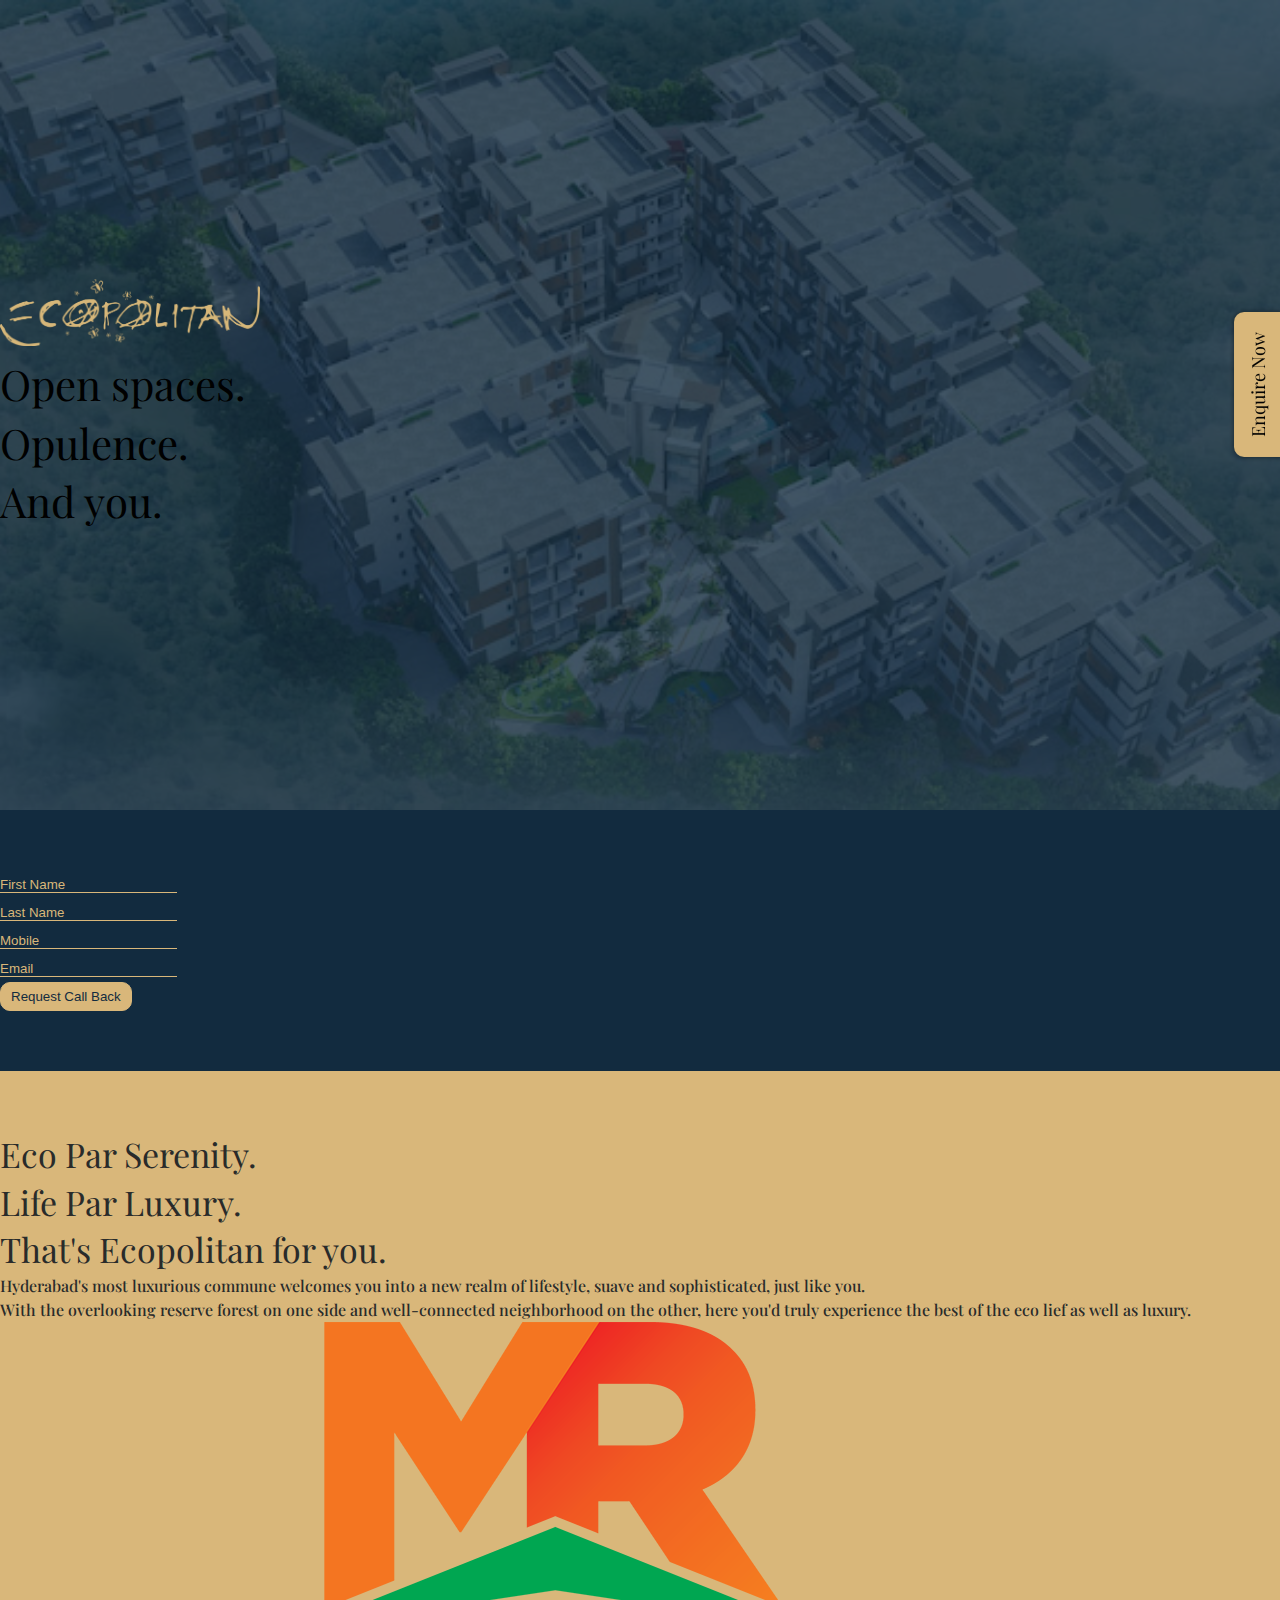
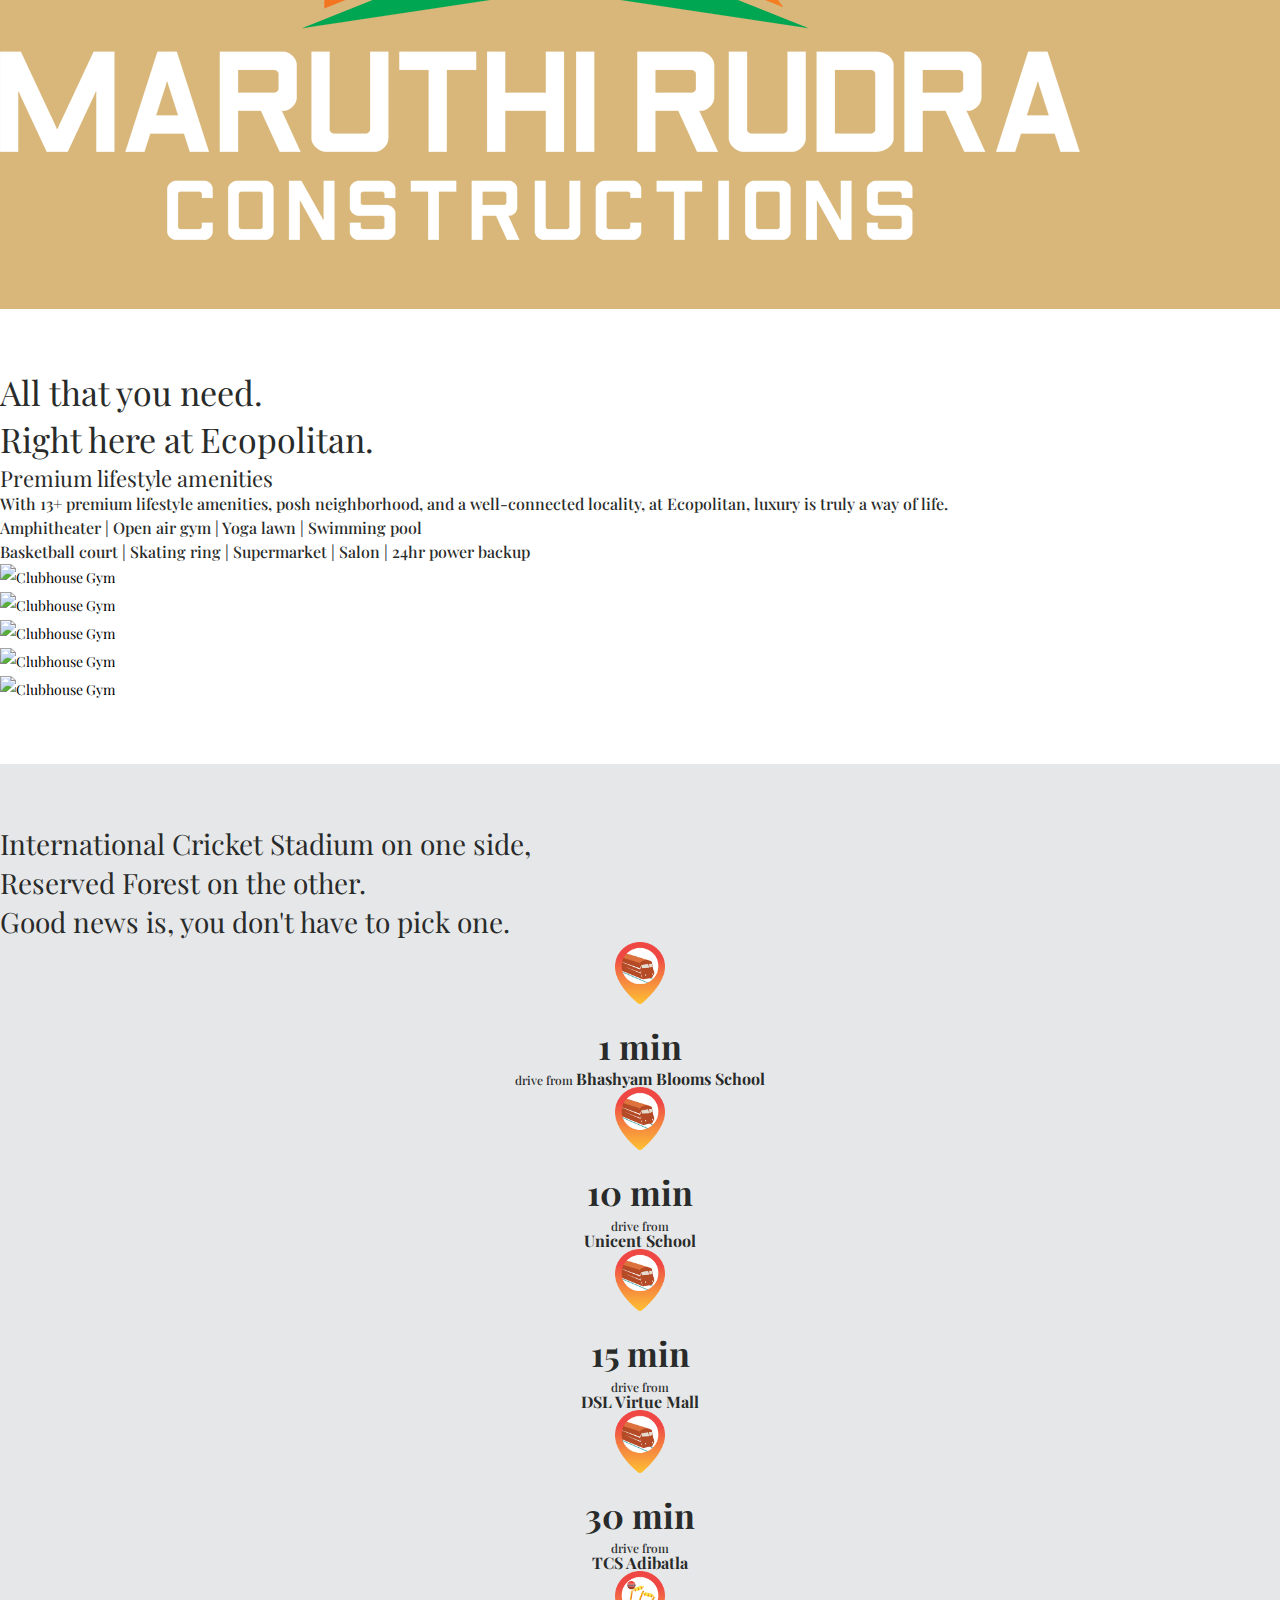
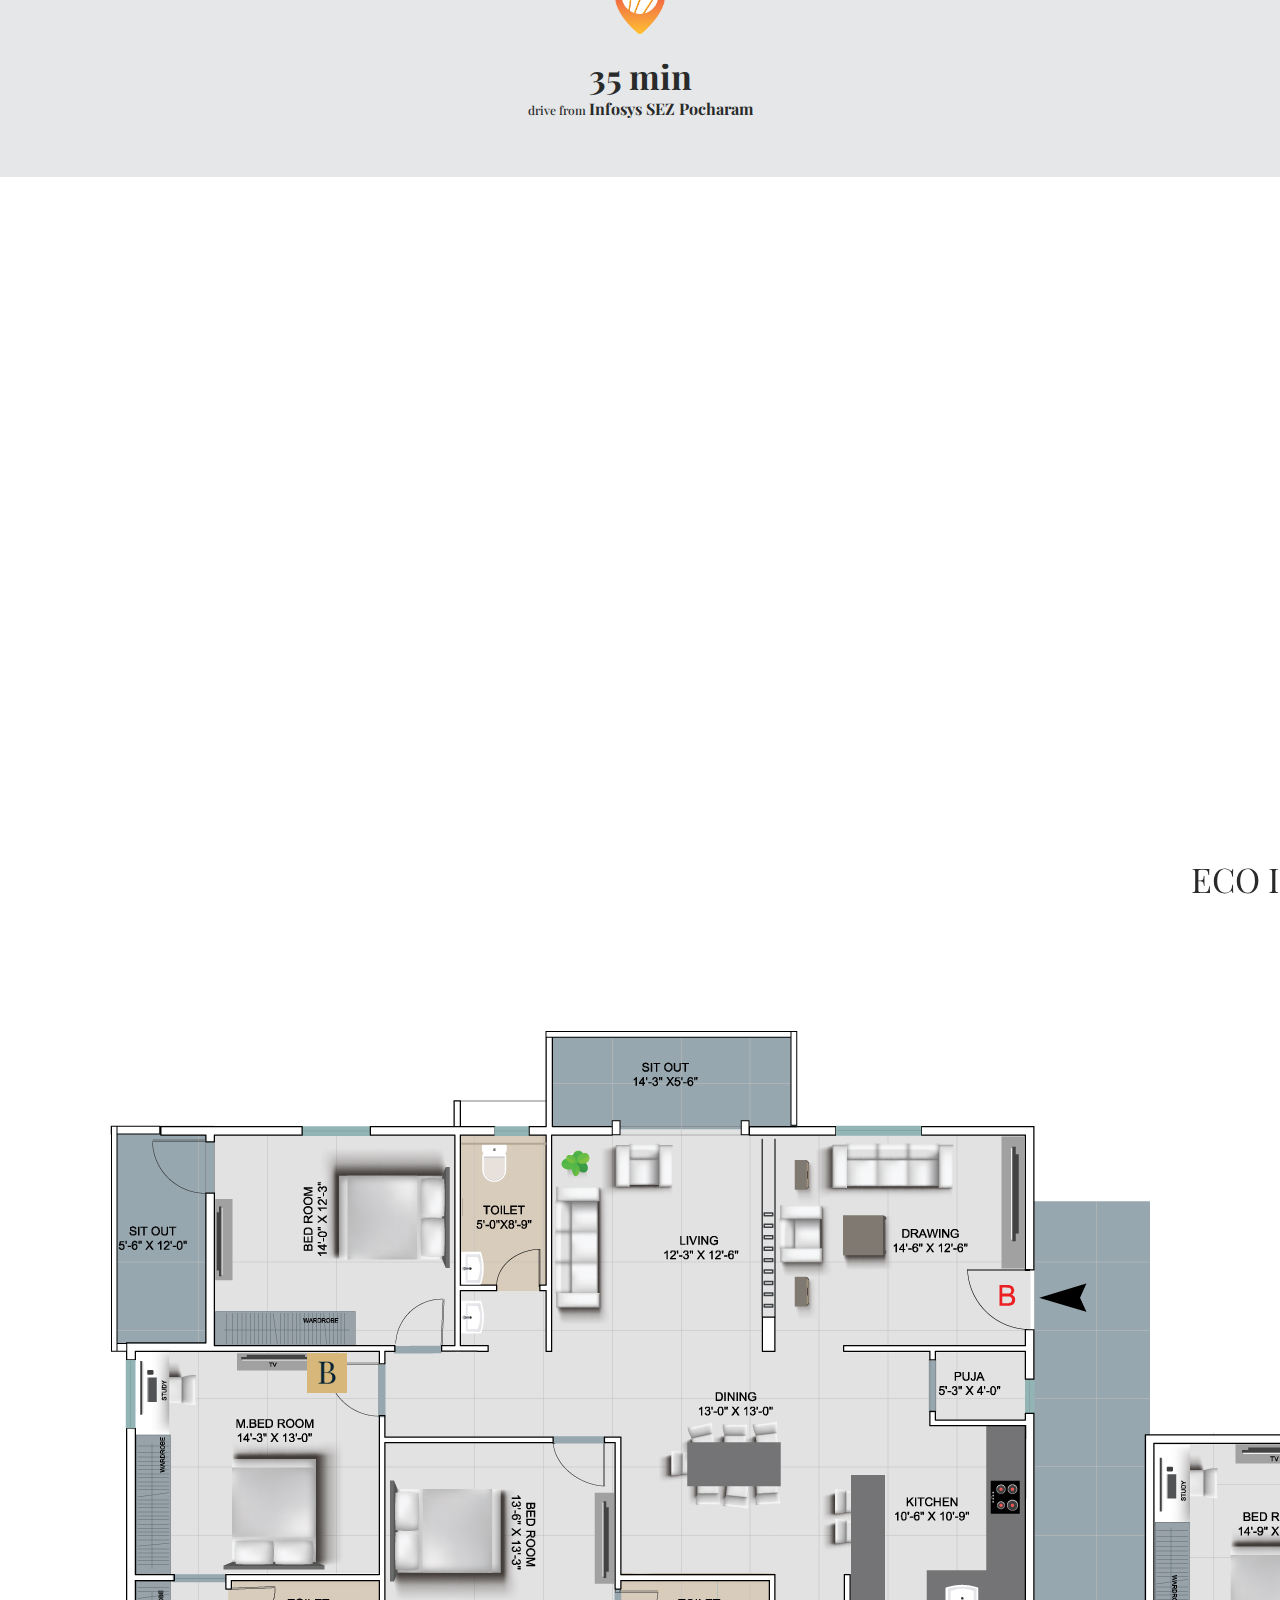
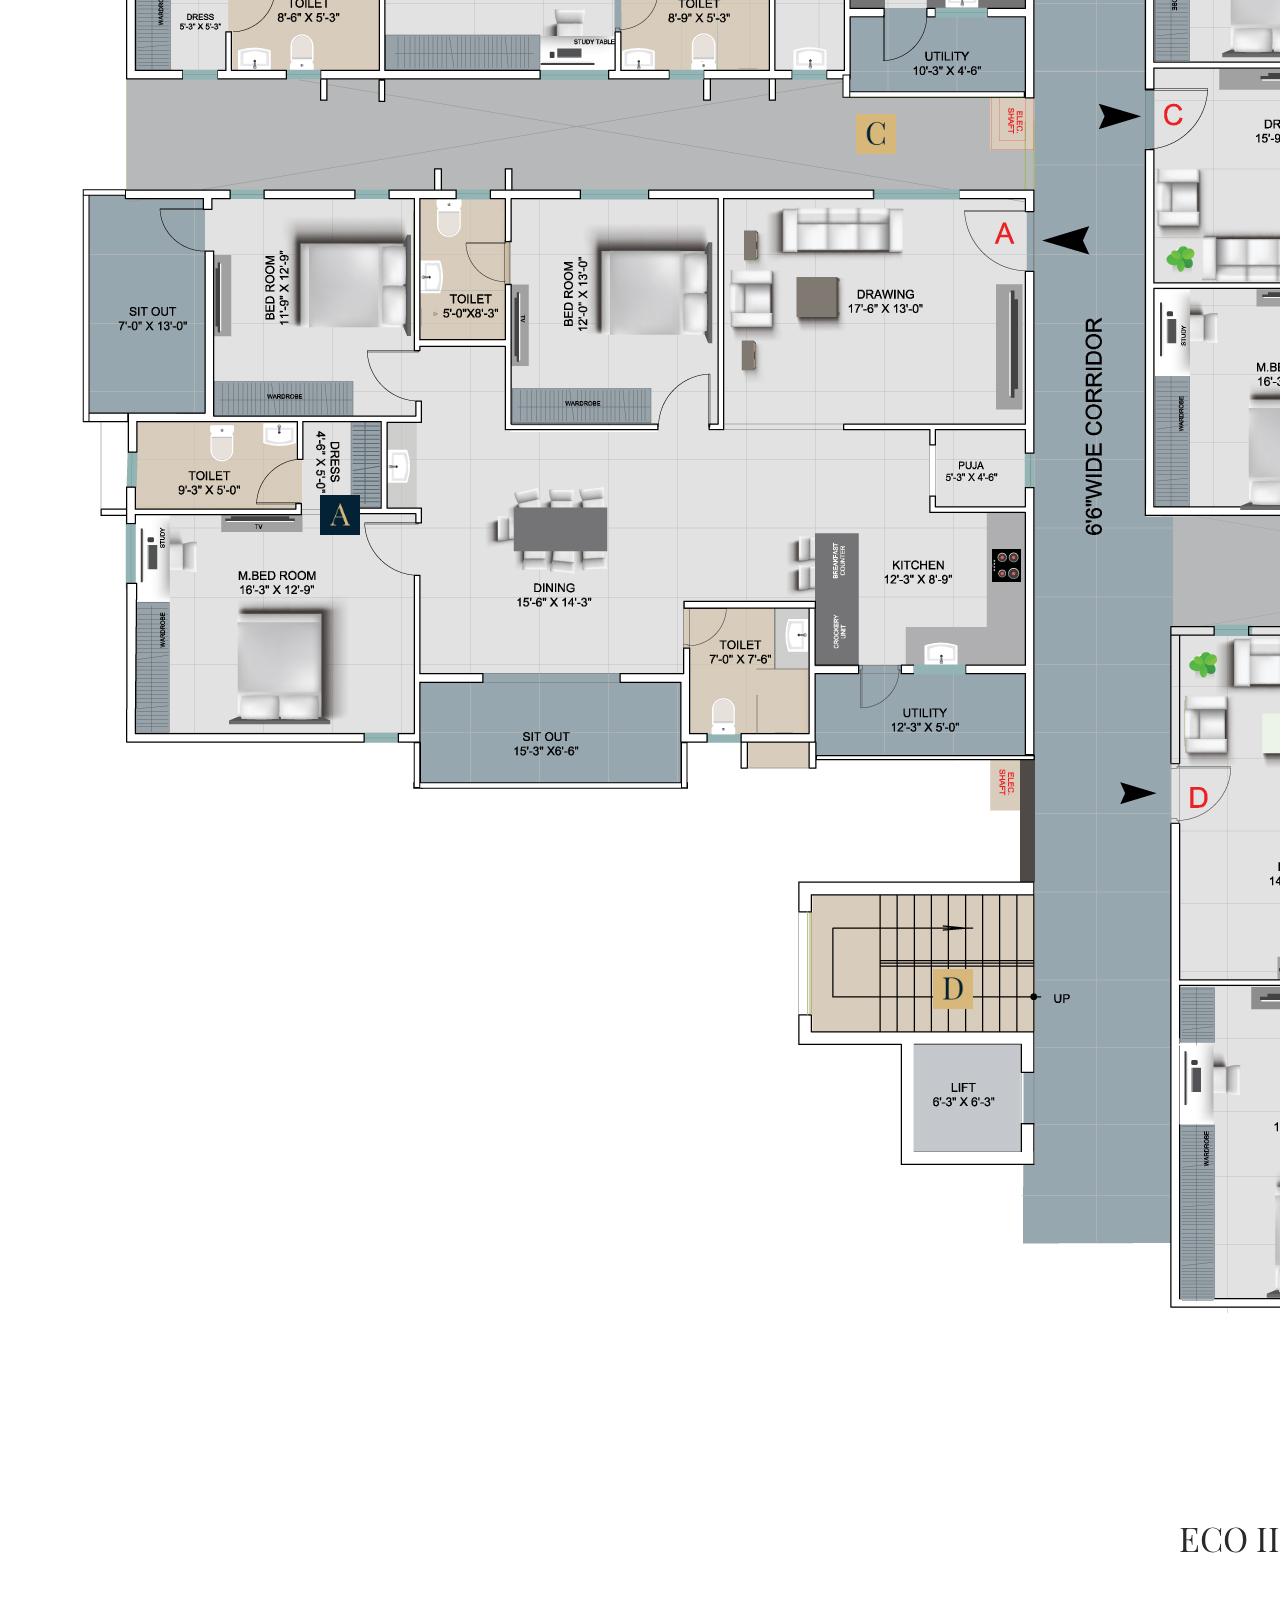
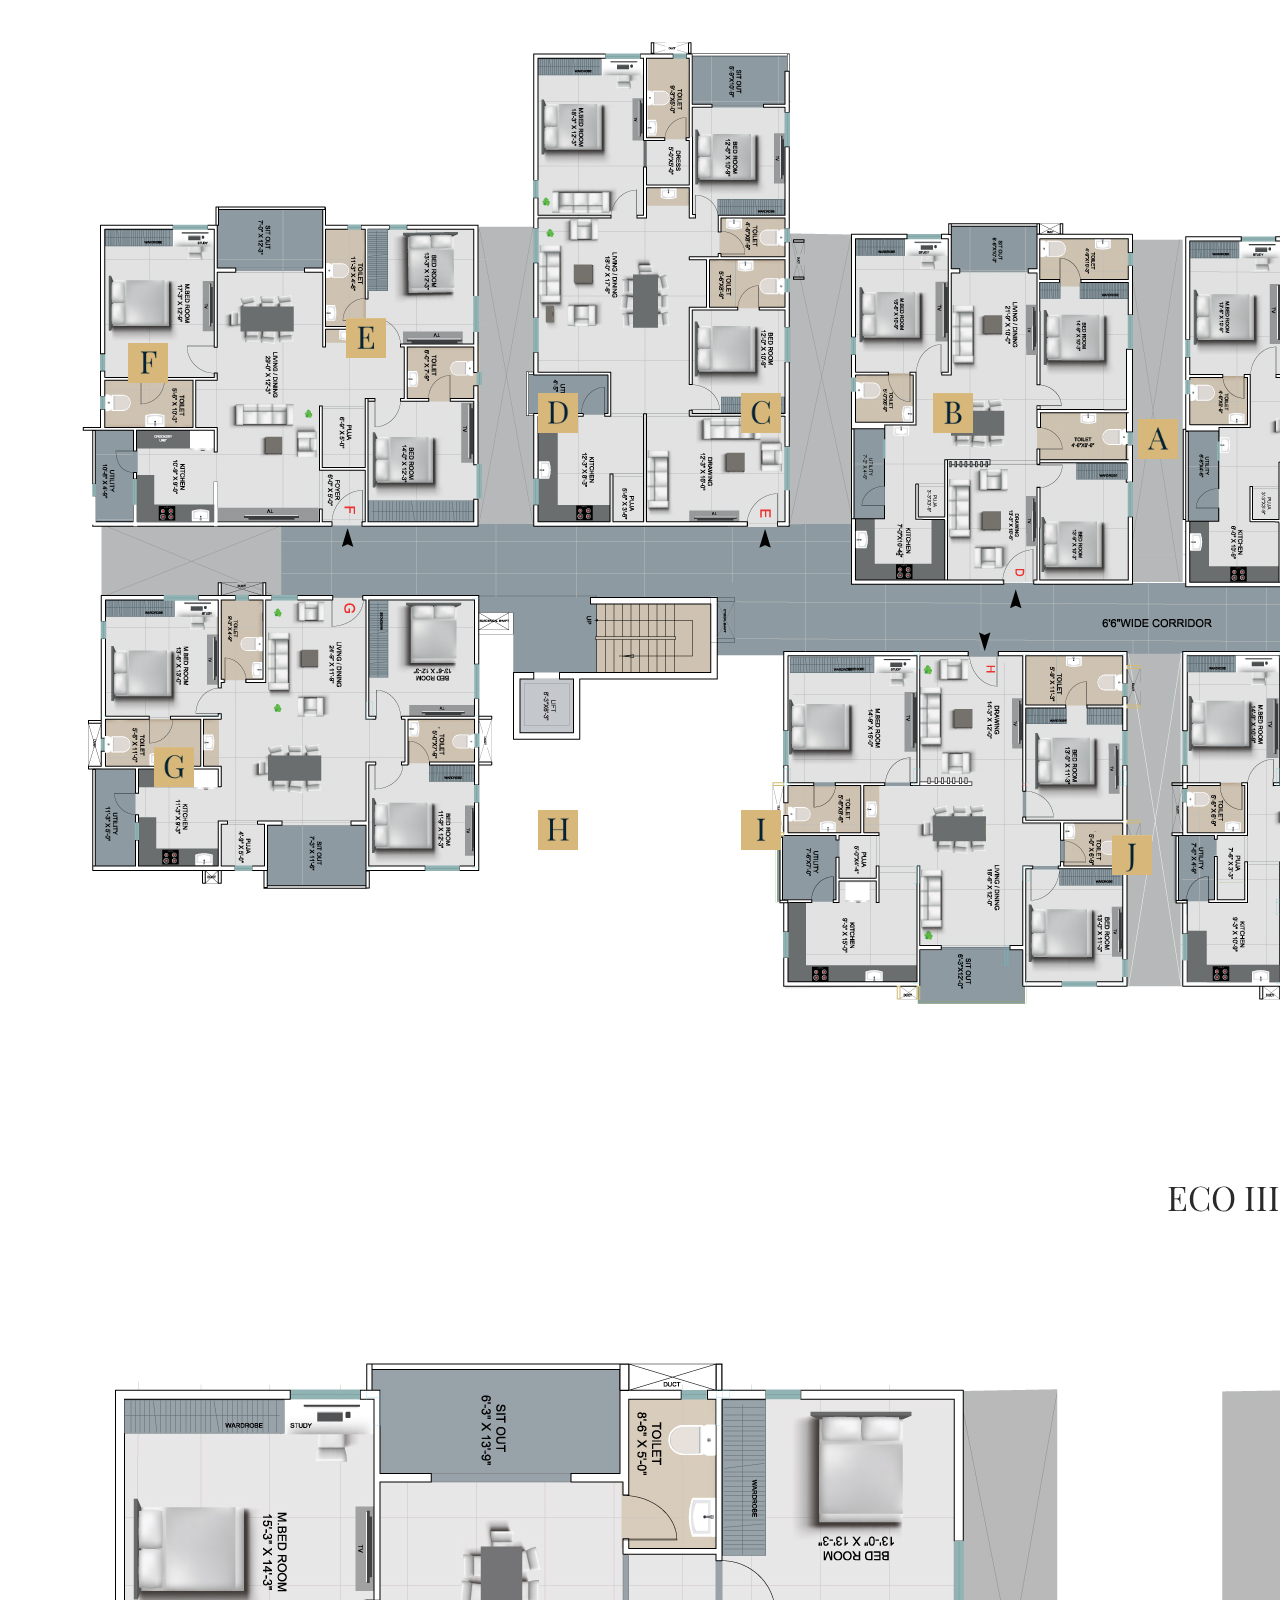
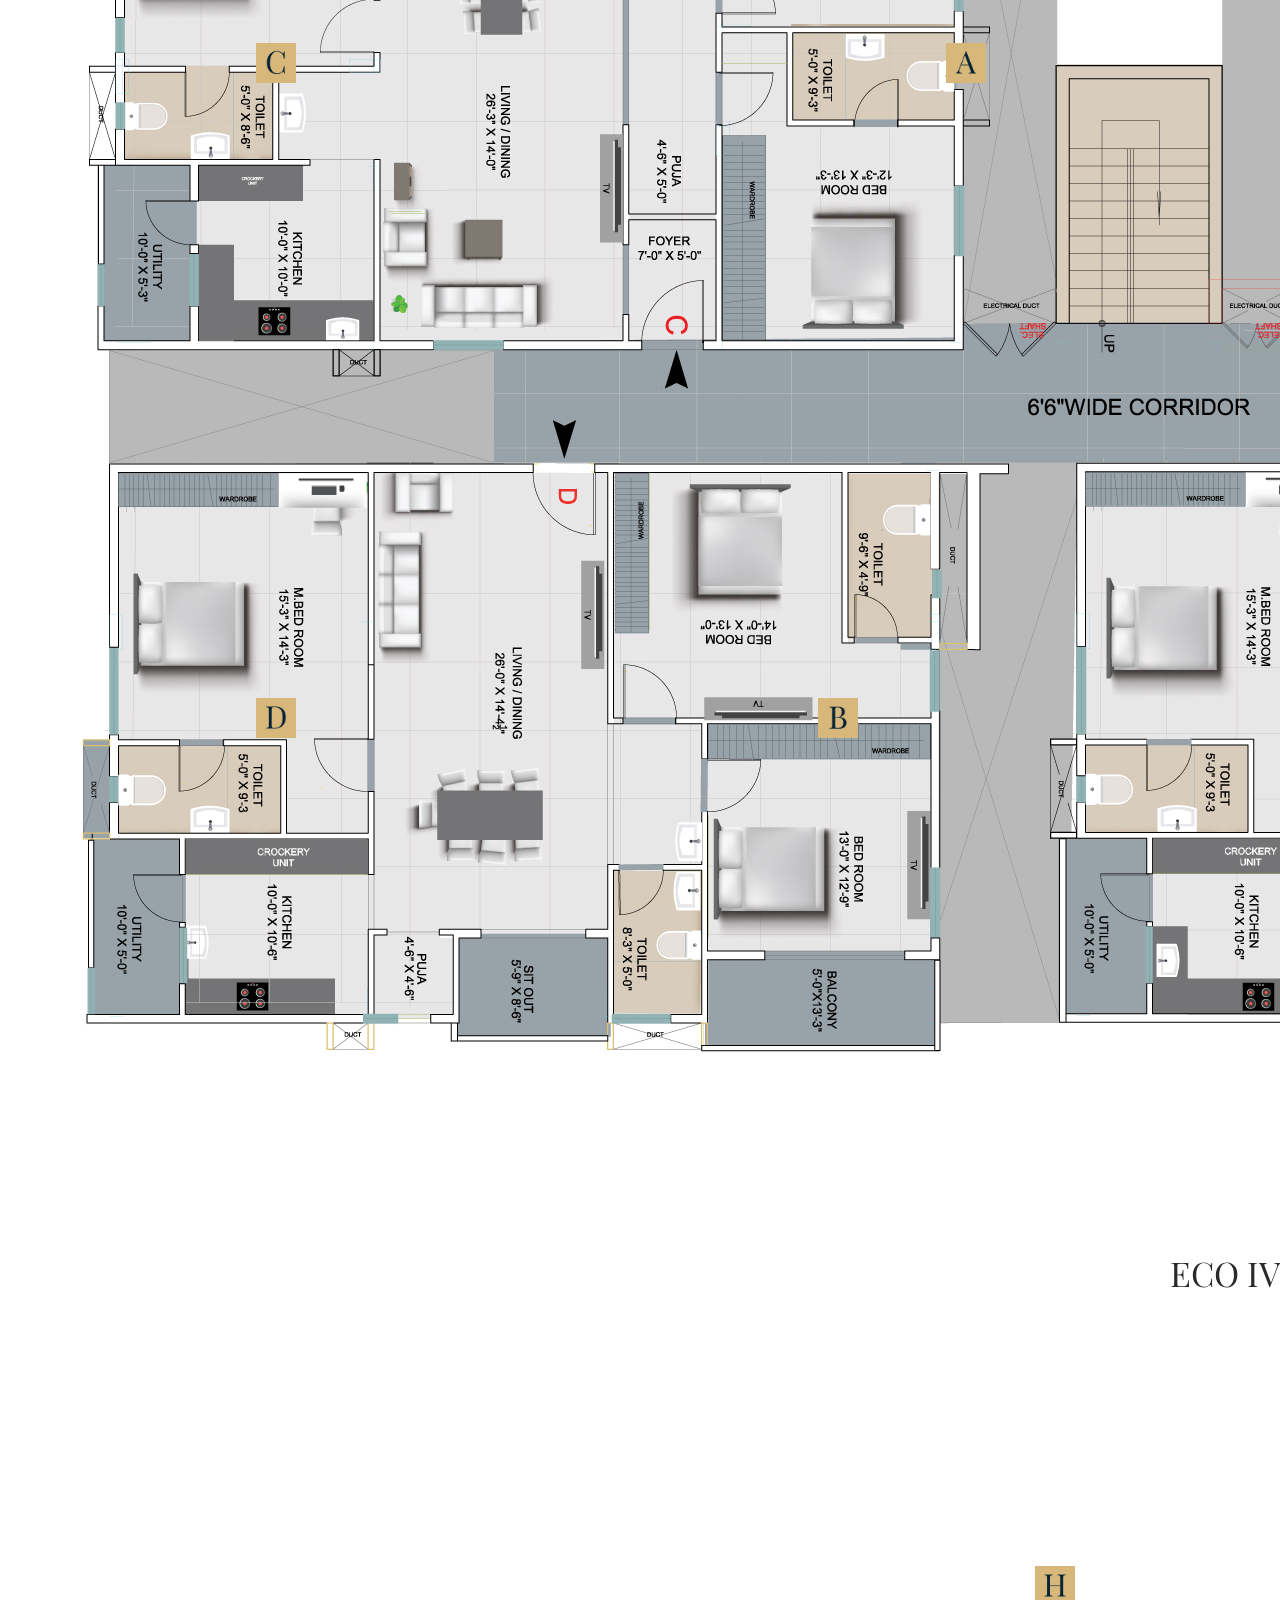
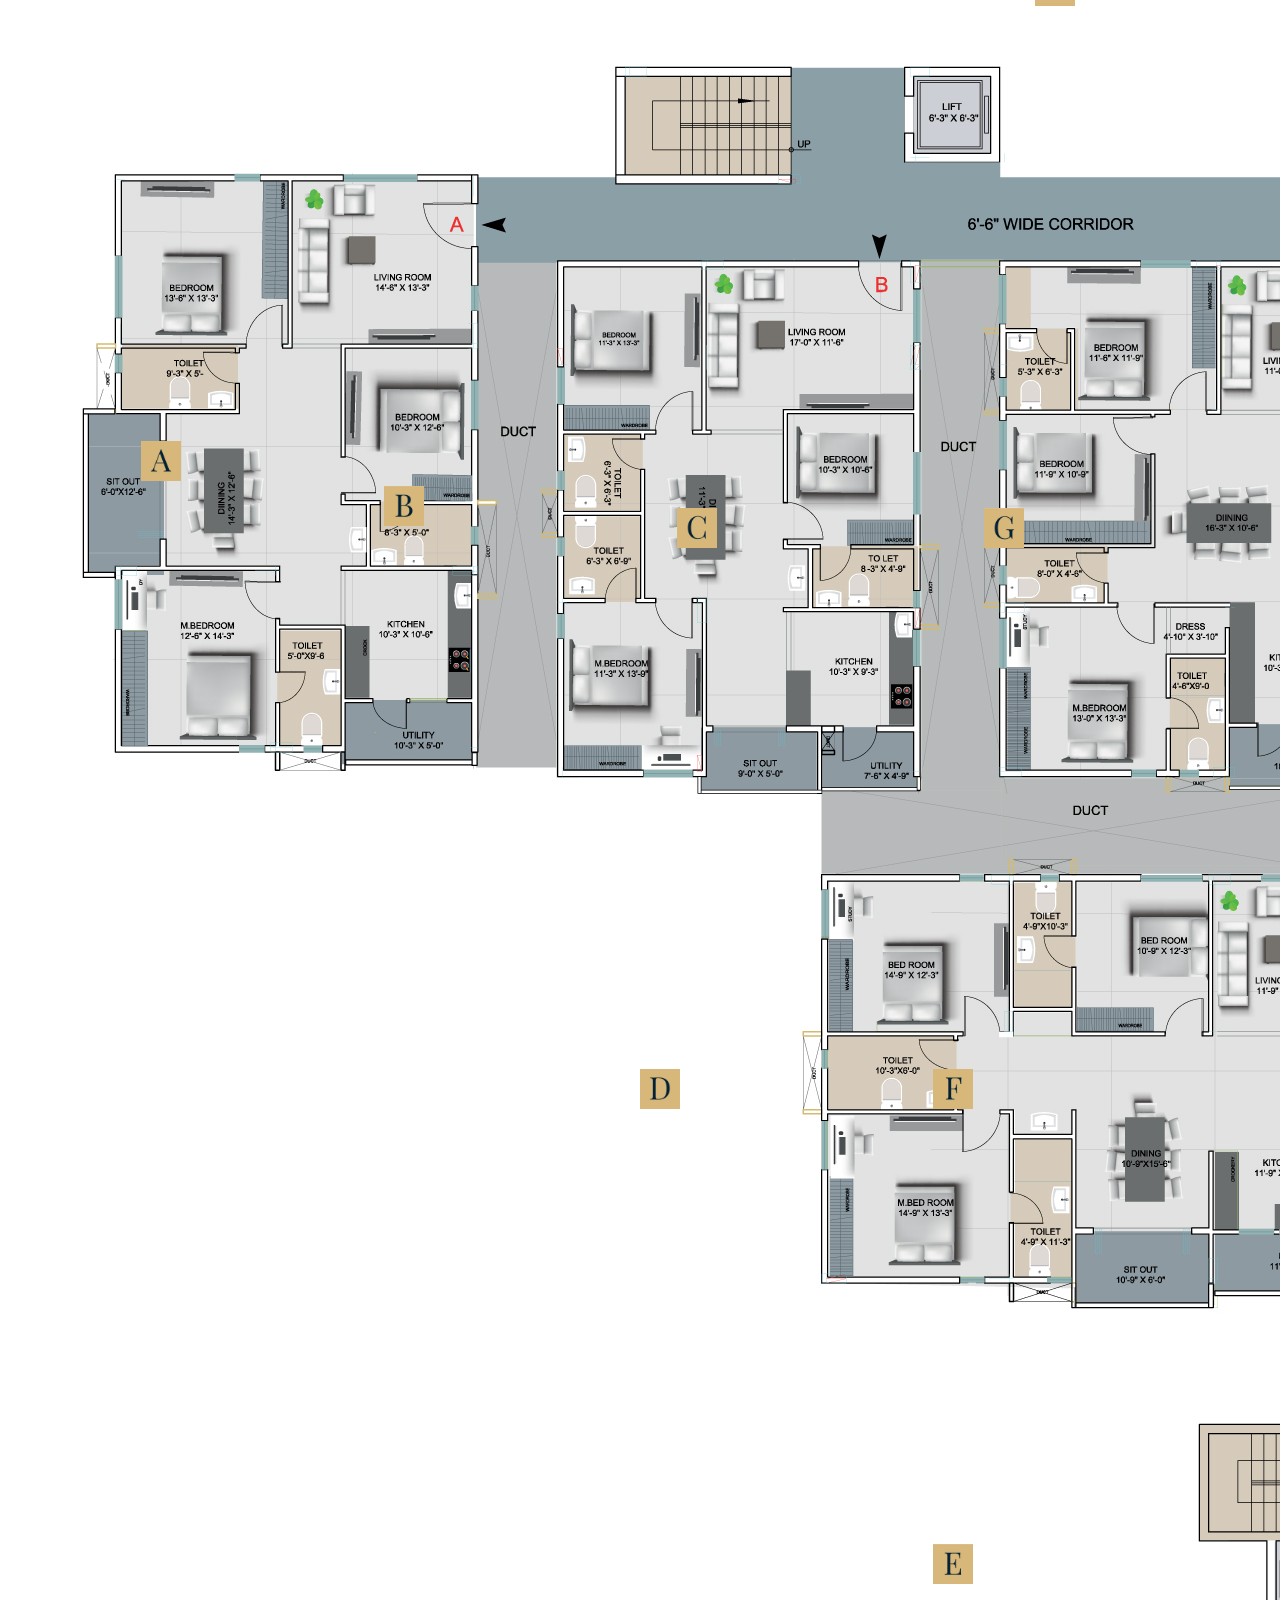
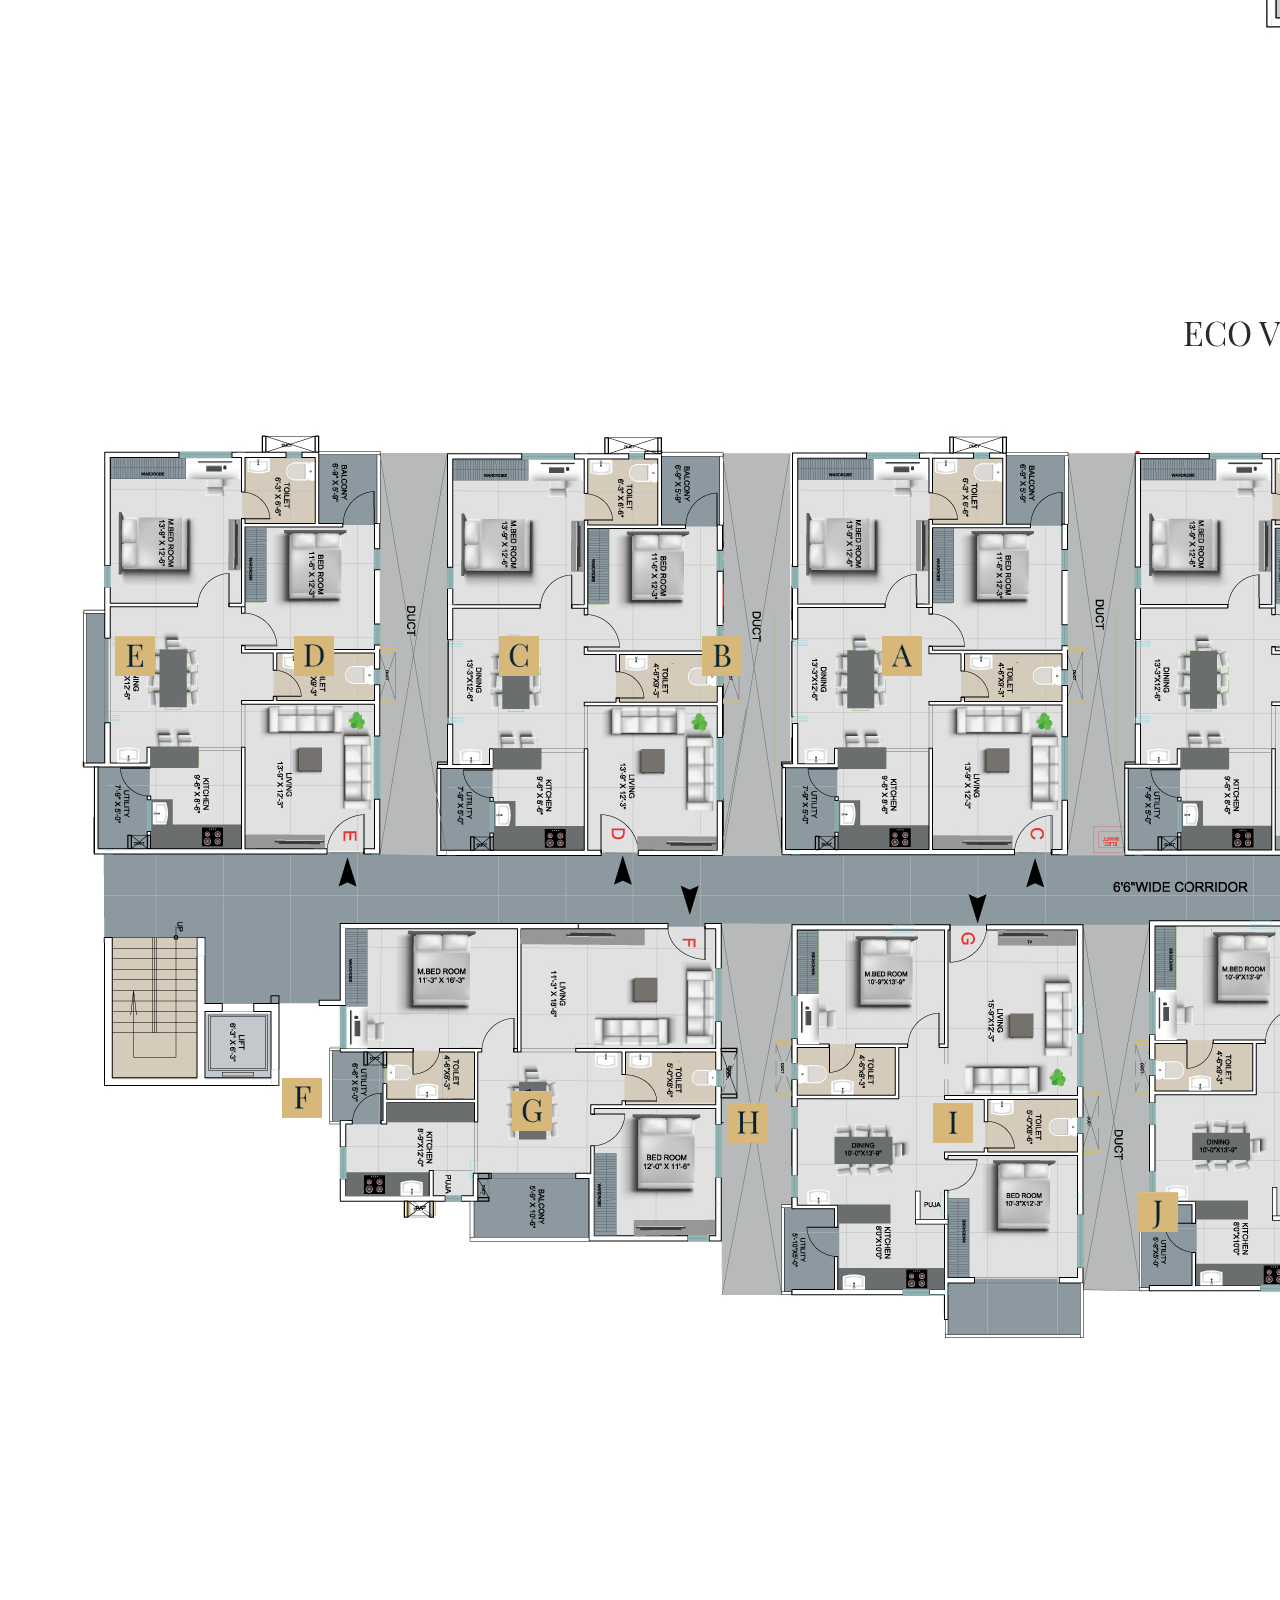
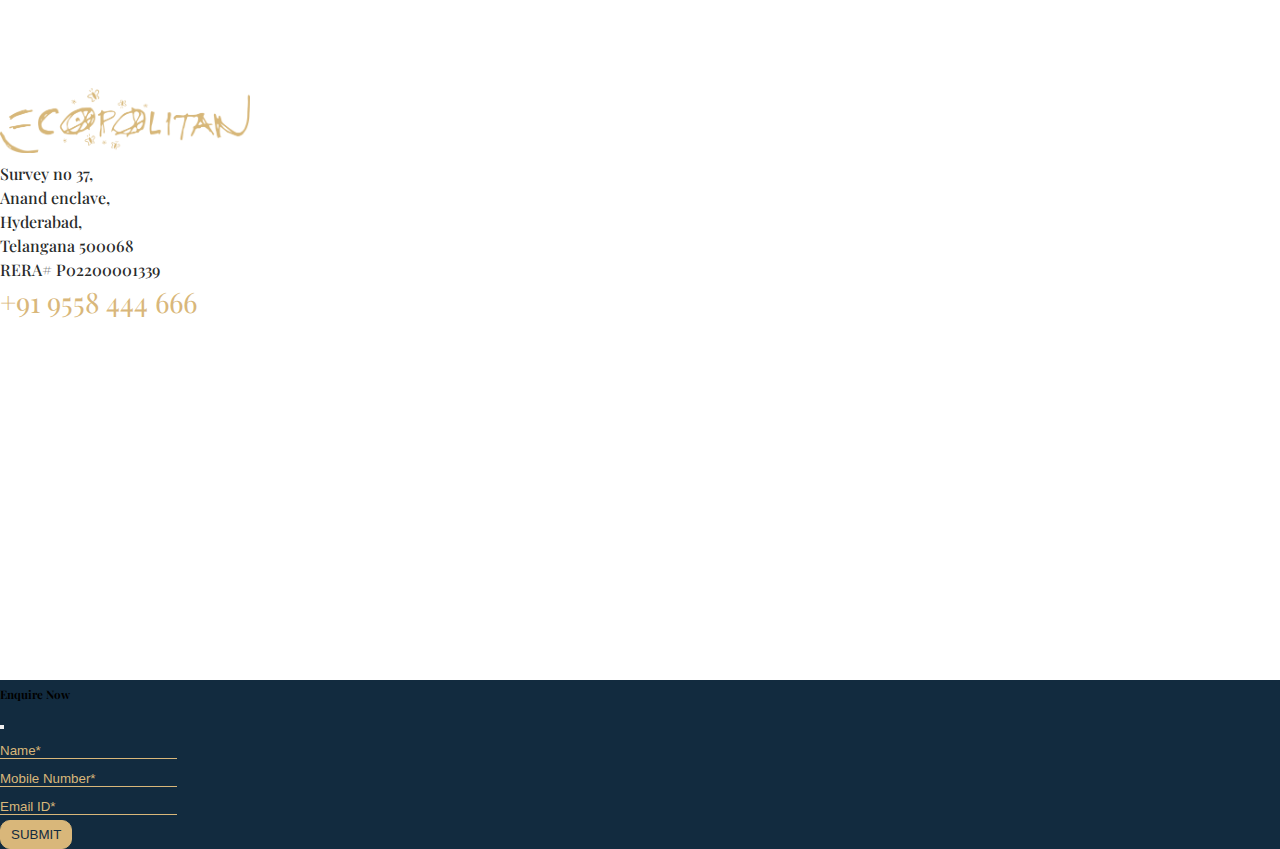
==== commit 0a82972f: "Update index.html" ====
--- a/index.html
+++ b/index.html
@@ -29,10 +29,13 @@
     <!-- HEADER SECTION START-->
     <header class="fixed-top" id="mainheader">
       <div class="container">
-        <div class="row">
-          <div class="col-sm-8">
-          </div>
-          <div class="col-sm-4">
+        <div class="row align-items-sm-center">
+          <div class="col-sm-10 col-8">
+            <div class="text-end">
+              <a href="#" class="btn btn-brand" data-bs-toggle="modal" data-bs-target="#exampleModal" onclick="change_download_brochure()">Download Brochure</a>
+            </div>
+          </div>
+          <div class="col-sm-2 col-4">
             <a class="d-block text-end" href="./"> <img src="./img/logo.png" alt="Maruthi Rudra Constructions" class="img-fluid navbar-brand-regular" width="100px"/>
             </a>
           </div>
@@ -53,7 +56,7 @@
         </div>
       </div>
     </section>
-    <section class="bg-blue pt-4 pb-4">
+    <section class="bg-blue pt-4 pb-4" id="formsection">
       <div class="container">
         <form id="LeadForm" class="leadform"  method="post" enctype="multipart/form-data" action="leadgrab.php" >
           <div class="row">
@@ -151,36 +154,37 @@
             <div class="row">
           <div class="col">
             <div class="location-highlights-wrapper">
-              <img src="./img/forest-icon.png" class="img-fluid" style="width: 70px;">
-              <p><span class="small">Surrounded by <br>Mansurabad</span><br><strong>Reserved <br>Forest</strong></p>
-            </div>
-          </div>
-          <div class="col">
-            <div class="location-highlights-wrapper">
               <img src="./img/metro-icon.png" class="img-fluid">
-              <h2><strong>8 min</strong></h2>
-              <p><span class="small">drive to </span><strong>NAGOLE<br> metro station</strong></p>
-            </div>
-          </div>
-          <div class="col">
-            <div class="location-highlights-wrapper">
-              <img src="./img/metro-icon.png" class="img-fluid">
-              <h2><strong>11 min</strong></h2>
-              <p><span class="small">drive to </span><strong>KOTHAPET<br> metro station</strong></p>
+              <h2><strong>1 min</strong></h2>
+              <p><span class="small">drive  from </span><strong>Bhashyam Blooms School</strong></p>
             </div>
           </div>
           <div class="col">
             <div class="location-highlights-wrapper">
               <img src="./img/metro-icon.png" class="img-fluid">
               <h2><strong>10 min</strong></h2>
-              <p><span class="small">drive to </span><strong>UPPAL<br> metro station</strong></p>
+              <p><span class="small">drive from </span><strong><br>Unicent School</strong></p>
+            </div>
+          </div>
+          <div class="col">
+            <div class="location-highlights-wrapper">
+              <img src="./img/metro-icon.png" class="img-fluid">
+              <h2><strong>15 min</strong></h2>
+              <p><span class="small">drive from </span><strong><br>DSL Virtue Mall</strong></p>
+            </div>
+          </div>
+          <div class="col">
+            <div class="location-highlights-wrapper">
+              <img src="./img/metro-icon.png" class="img-fluid">
+              <h2><strong>30 min</strong></h2>
+              <p><span class="small">drive from </span><strong><br>TCS Adibatla</strong></p>
             </div>
           </div>
           <div class="col">
             <div class="location-highlights-wrapper">
               <img src="./img/cricket-icon.png" class="img-fluid">
-              <h2><strong>11 min</strong></h2>
-              <p><span class="small">drive to </span><strong>Rajiv Gandhi International Cricket Stadium</strong></p>
+              <h2><strong>35 min</strong></h2>
+              <p><span class="small">drive from </span><strong>Infosys SEZ Pocharam</strong></p>
             </div>
           </div>
         </div>
@@ -292,7 +296,7 @@
       
     </section>
 
-    <section class="bg-dark">
+    <section class="bg-dark mb-sm-5">
       <div class="container">
         <div class="row">
           <div class="col-sm-4">
@@ -301,16 +305,18 @@
             <p class="text-white">RERA# P02200001339</p>
             <h3 class="text-gold"><a href="tel:9558444666" class="footer-number">+91 9558 444 666</a></h3>
           </div>
-          <div class="col-sm-5">
-          </div>
-          <div class="col-sm-3">
-            <img src="./img/location-map.png" alt="Location Map" class="img-fluid">
-          </div>
-        </div>
-      </div>
-    </section>
-
-    <a href="#" class="sticky-btn" data-bs-toggle="modal" data-bs-target="#exampleModal" onclick="change_book_your_visit()">Enquire Now</a>
+          <div class="col-sm-4">
+          </div>
+          <div class="col-sm-4">
+            <div class="google-maps">
+              <iframe src="https://www.google.com/maps/embed?pb=!1m18!1m12!1m3!1d3807.8735861211744!2d78.566623874292!3d17.36981490331284!2m3!1f0!2f0!3f0!3m2!1i1024!2i768!4f13.1!3m3!1m2!1s0x3bcb9f0b128a8cad%3A0x680832355ad1f692!2sECOPOLITAN!5e0!3m2!1sen!2sin!4v1692638434432!5m2!1sen!2sin" width="100%" height="300" style="border:0;" allowfullscreen="" loading="lazy" referrerpolicy="no-referrer-when-downgrade"></iframe>
+            </div>
+          </div>
+        </div>
+      </div>
+    </section>
+
+    <a href="#" class="sticky-btn" data-bs-toggle="modal" data-bs-target="#exampleModal" onclick="change_enquire_now()">Enquire Now</a>
 
     <!-- Modal -->
 <div class="modal fade" id="exampleModal" tabindex="-1" aria-labelledby="exampleModalLabel" aria-hidden="true">
@@ -322,12 +328,9 @@
       </div>
       <div class="modal-body">
         <div>
-            <form id="LeadForm" class="leadform"  method="post" enctype="multipart/form-data" action="leadgrab.php" >
+            <form id="LeadFormmodal" class="leadform"  method="post" enctype="multipart/form-data" action="leadgrab.php" >
                 <div class="form-group mb-sm-3">
-                    <input type="text" name="firstname" id="firstname" class="form-control" placeholder="First Name*" required>
-                </div>
-                <div class="form-group mb-sm-3">
-                    <input type="text" name="lastname" id="lastname" class="form-control" placeholder="Last Name*" required>
+                    <input type="text" name="firstname" id="fullname" class="form-control" placeholder="Name*" required>
                 </div>
                 <div class="form-group mb-sm-3">
                     <input type="text" name="phone" id="phone" class="form-control" placeholder="Mobile Number*" required>
@@ -372,6 +375,14 @@
         let $ecoplanfive = new SimpleLightbox('#ecoplanfive a', {});
 
       });
+
+      function change_enquire_now() {
+          document.getElementById("exampleModalLabel").innerHTML = "Enquire Now";
+        }
+        
+        function change_download_brochure() {
+          document.getElementById("exampleModalLabel").innerHTML = "Download Brochure";
+        }
     </script>
 
     <script>
@@ -379,13 +390,16 @@
       window.onscroll = function() {myFunction()};
               
       var header = document.getElementById("mainheader");
+      var div = document.getElementById("formsection");
       var sticky = header.offsetTop;
     
       function myFunction() {
         if (window.pageYOffset > sticky) {
           header.classList.add("stickymain");
+          div.classList.add("stickyform");
         } else {
           header.classList.remove("stickymain");
+          div.classList.remove("stickyform");
         }
       }
       
@@ -394,26 +408,26 @@
 
 <script>
   $(document).ready(function () {
-        $("#LeadFormbanner").validate({
+        $("#LeadFormmodal").validate({
           rules: {
             fullname: {
               required: true,
             },
 
+            phone: {
+              required: true,
+
+              number: true,
+
+              minlength: 10,
+
+              maxlength: 10,
+            },
+
             email: {
               required: true,
 
               email: true,
-            },
-
-            phone: {
-              required: true,
-
-              number: true,
-
-              minlength: 10,
-
-              maxlength: 10,
             },
           },
 
@@ -425,7 +439,11 @@
             form.submit();
           },
 
-          messages: {},
+          messages: {
+            fullname: "First Name is required",
+            phone: "Enter a valid number",
+            email: "Invalid Email",
+          },
         });
       });
       $(document).ready(function () {
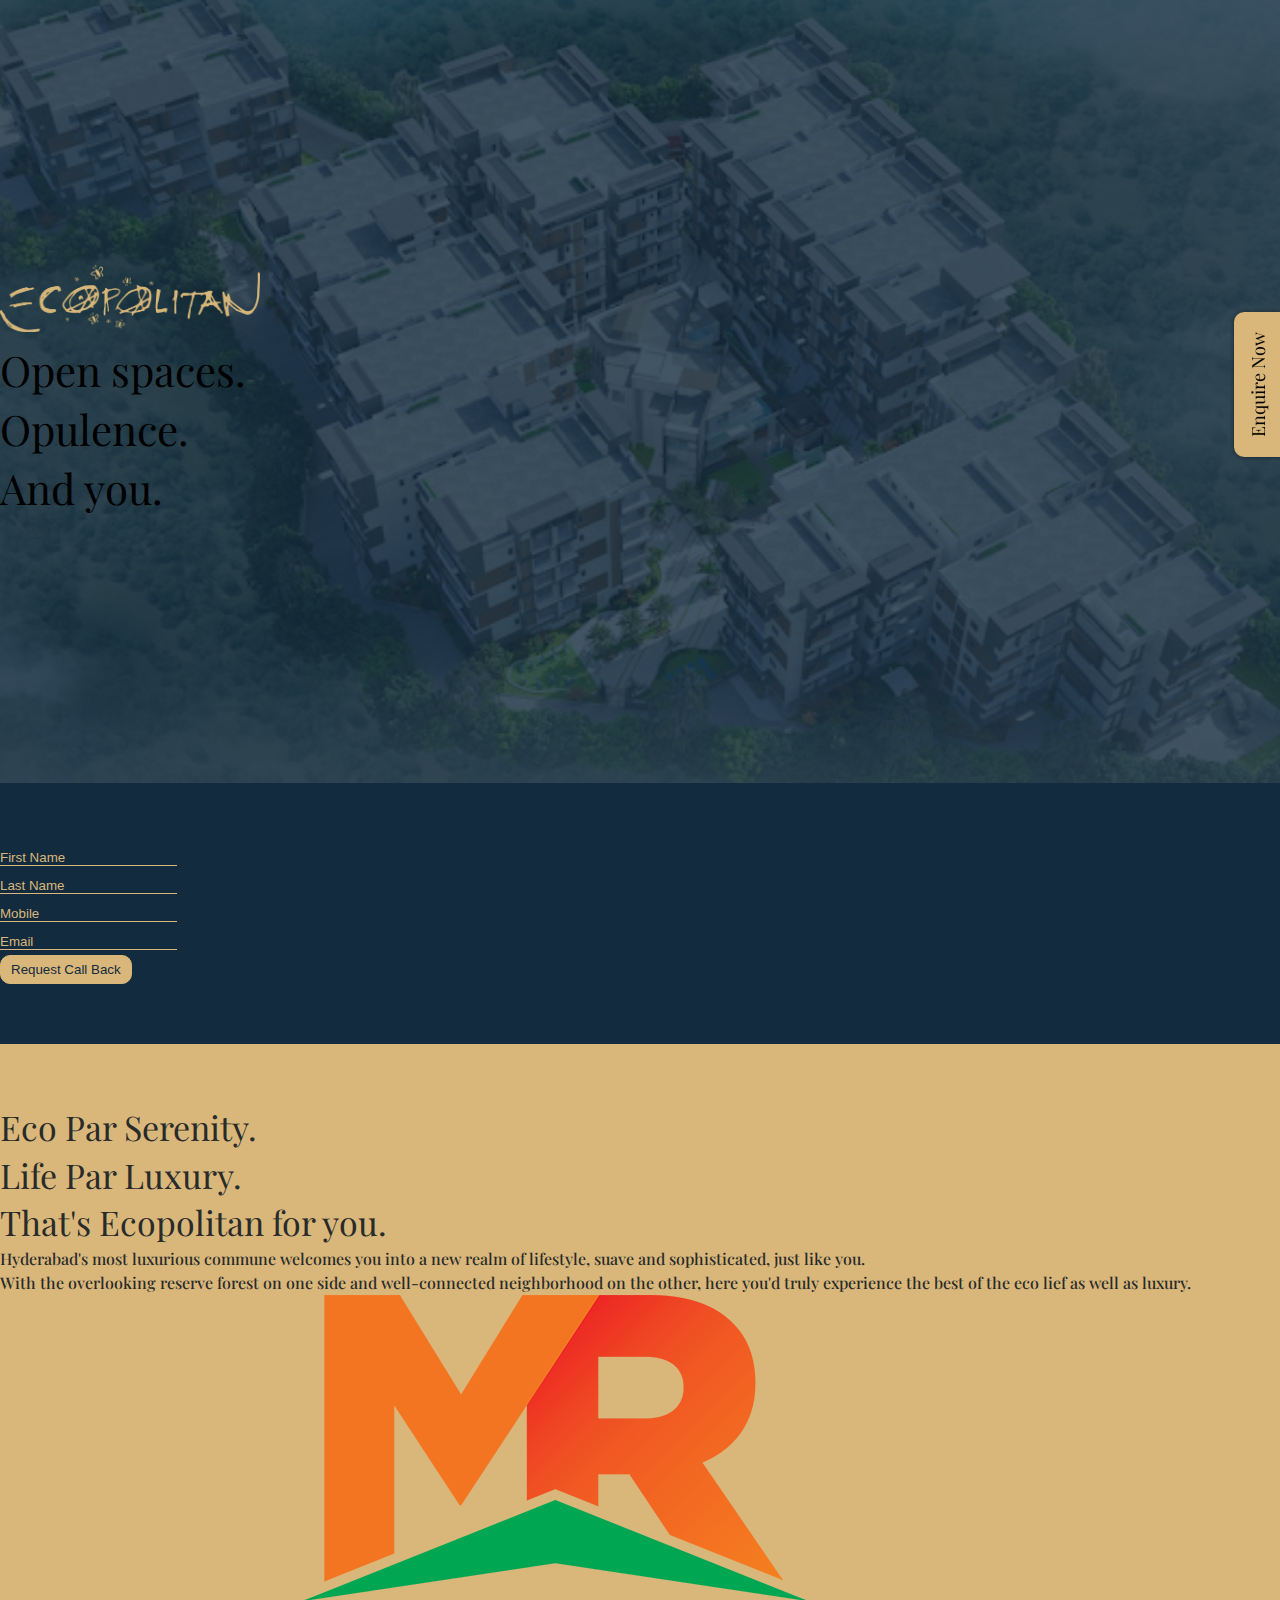
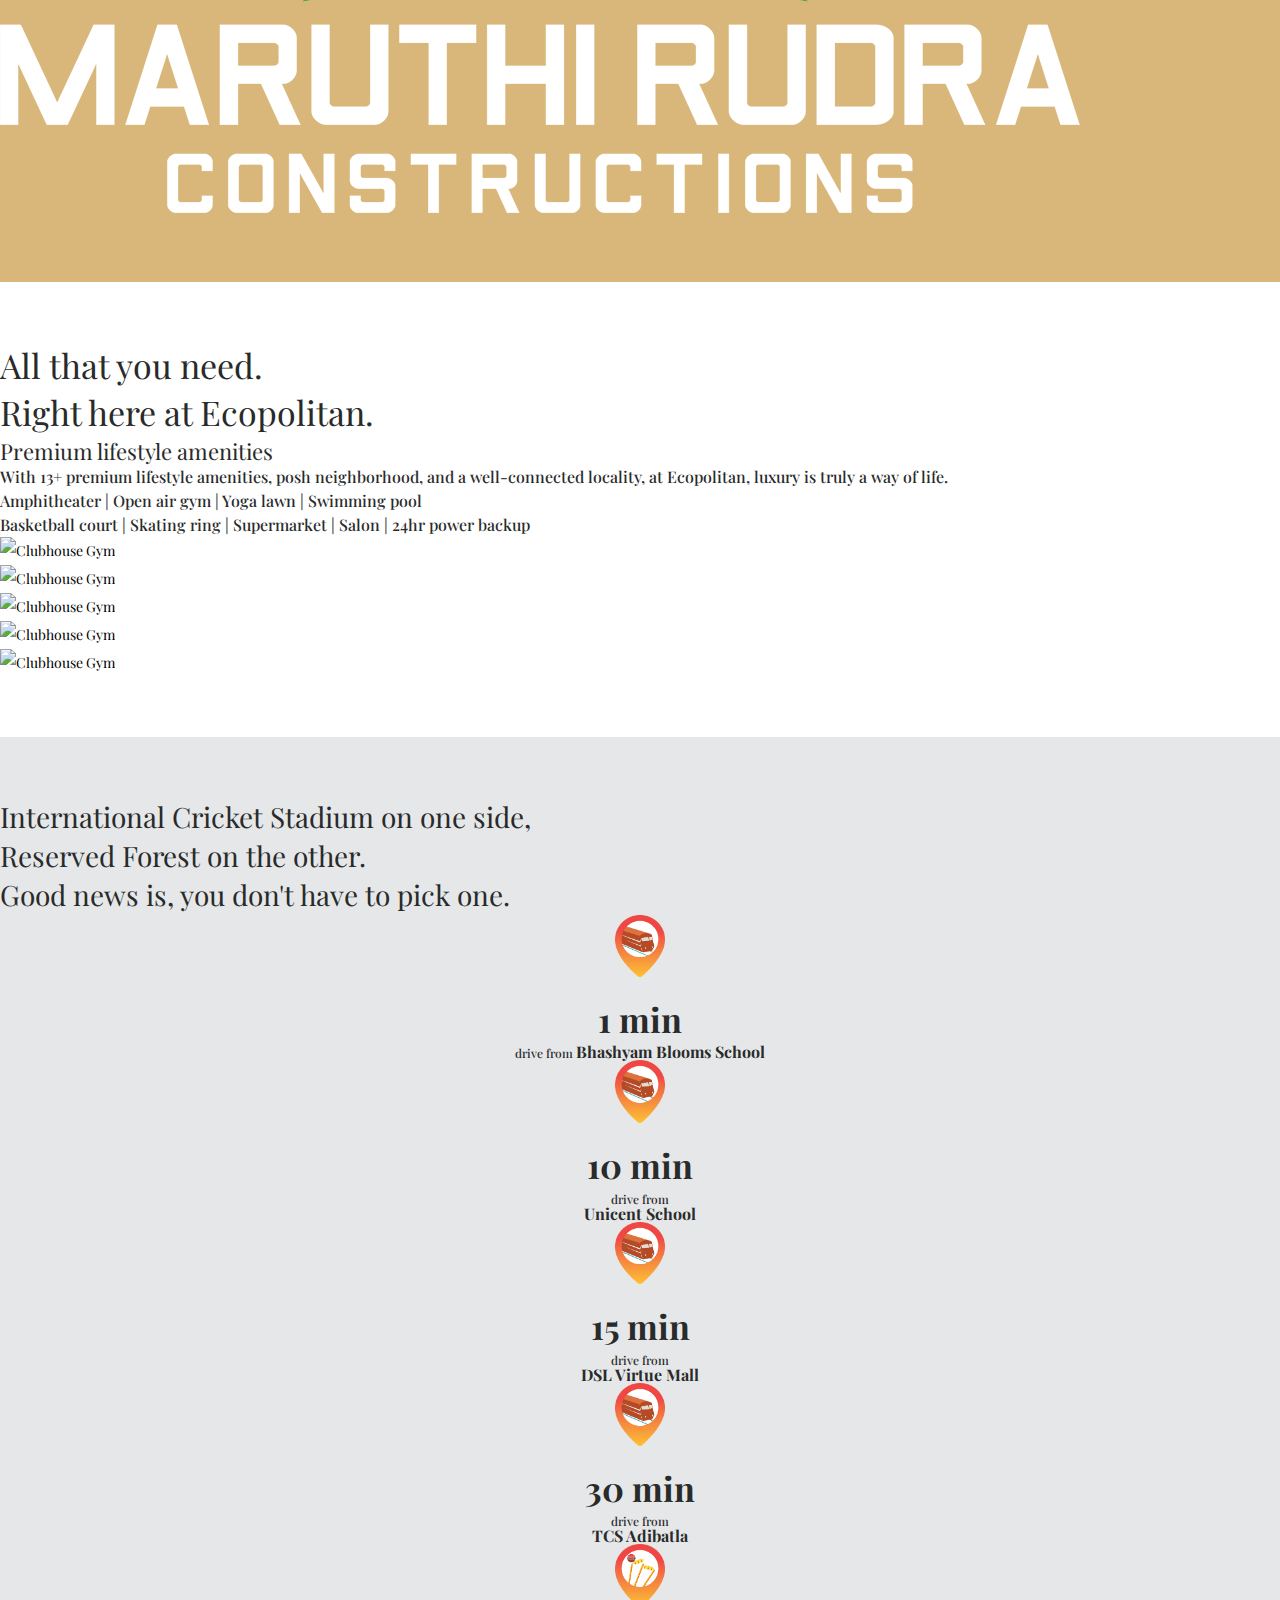
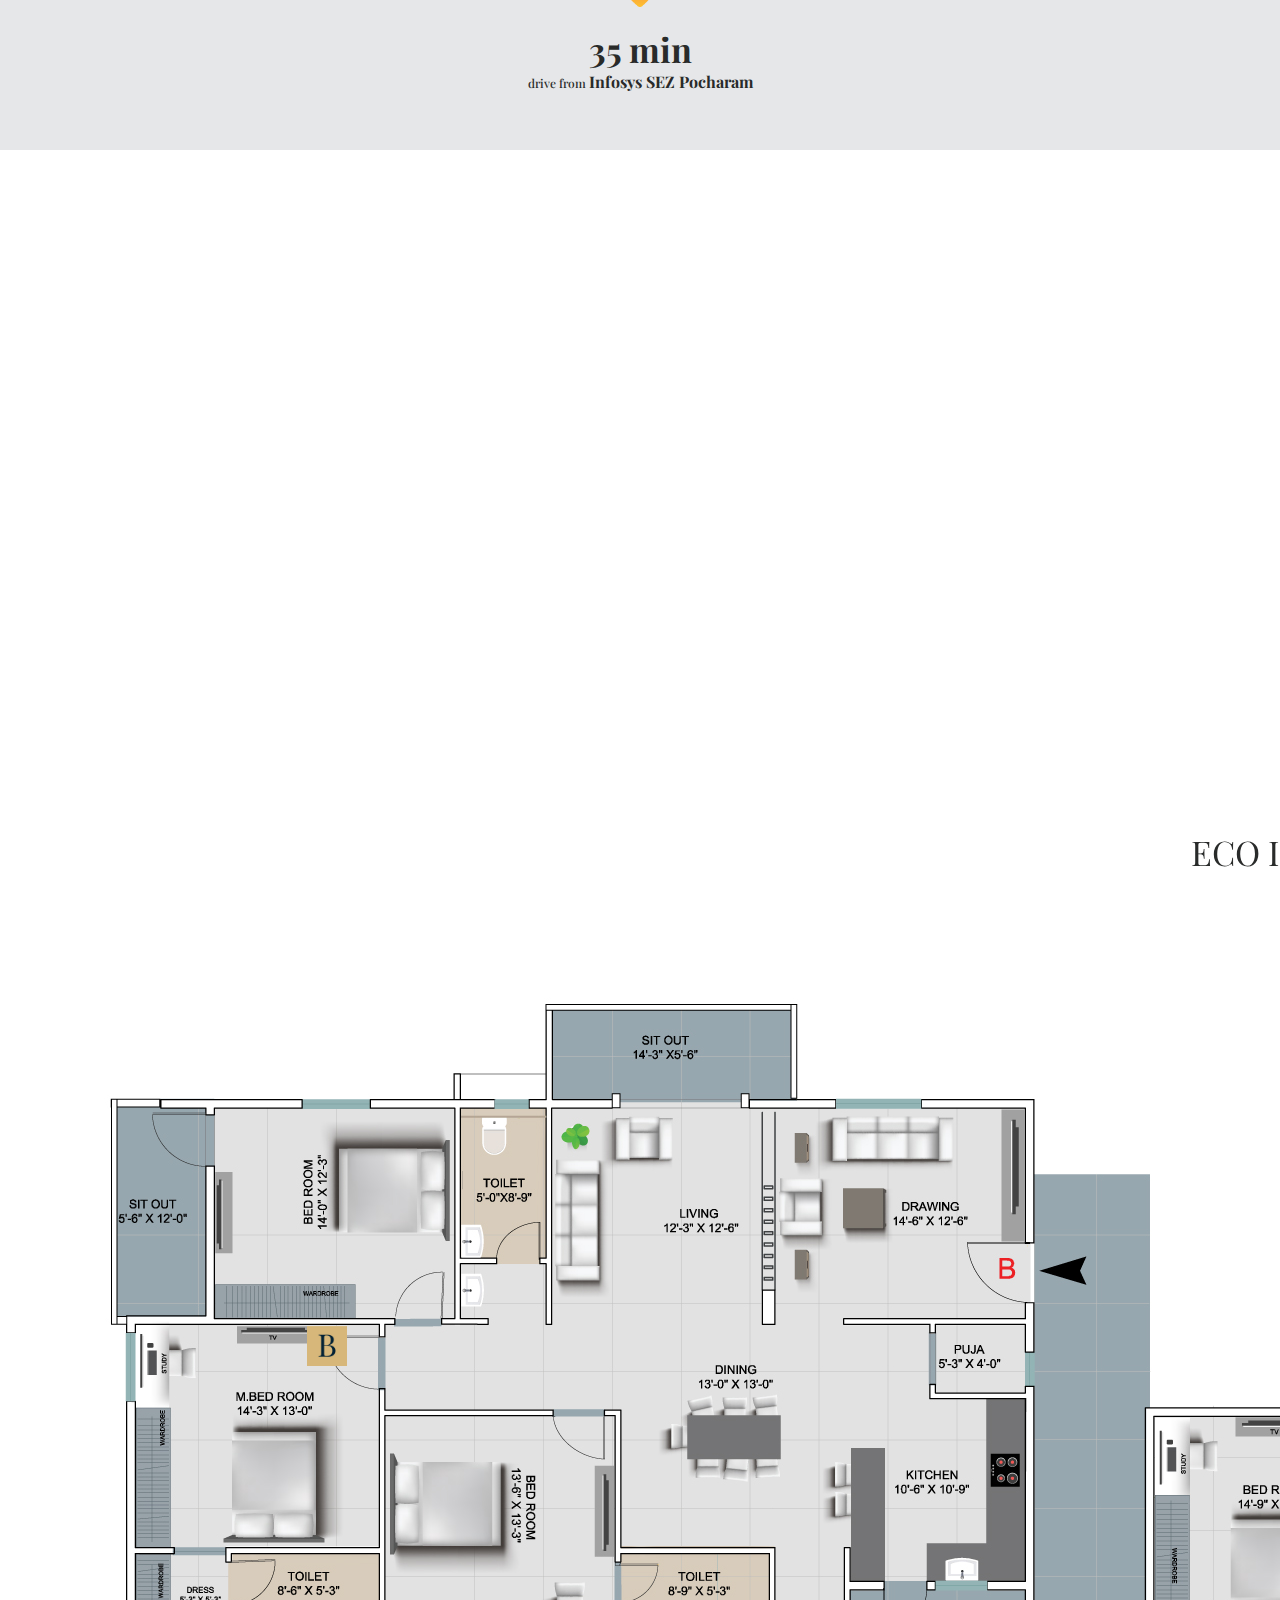
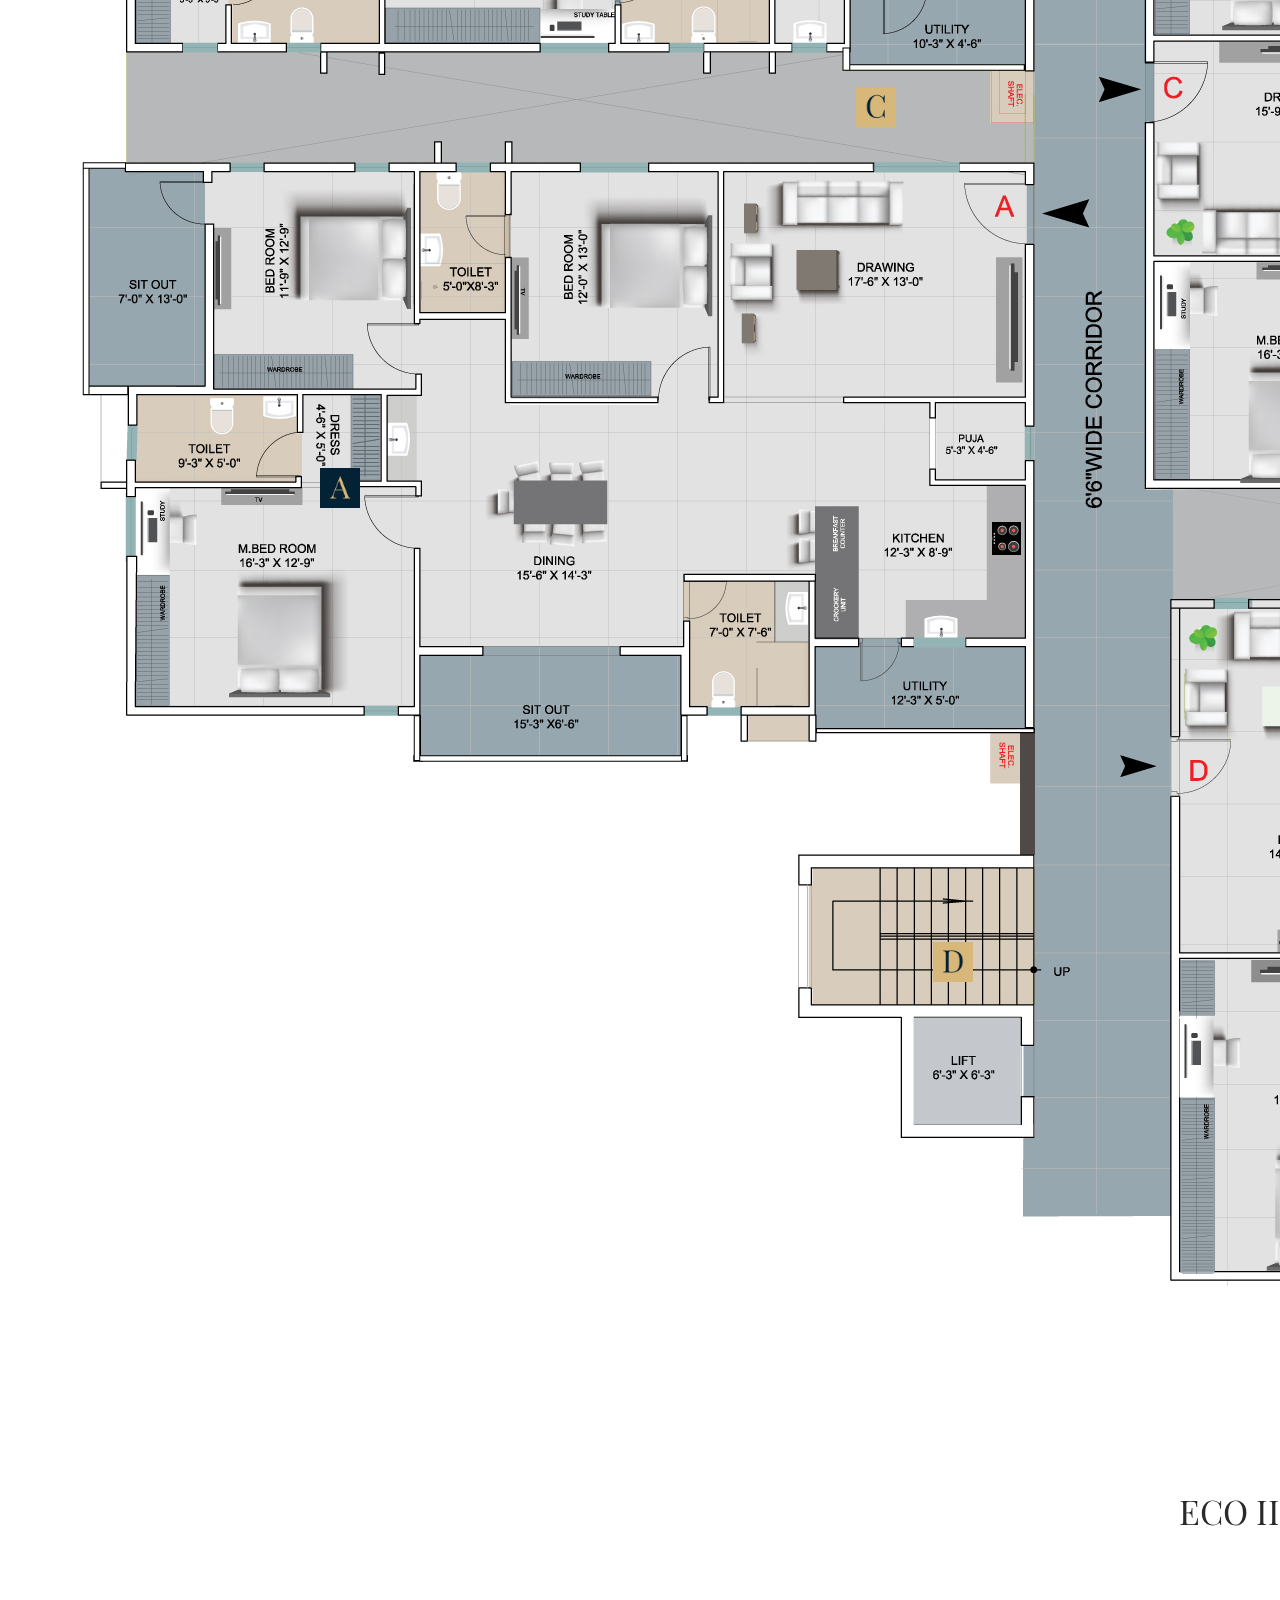
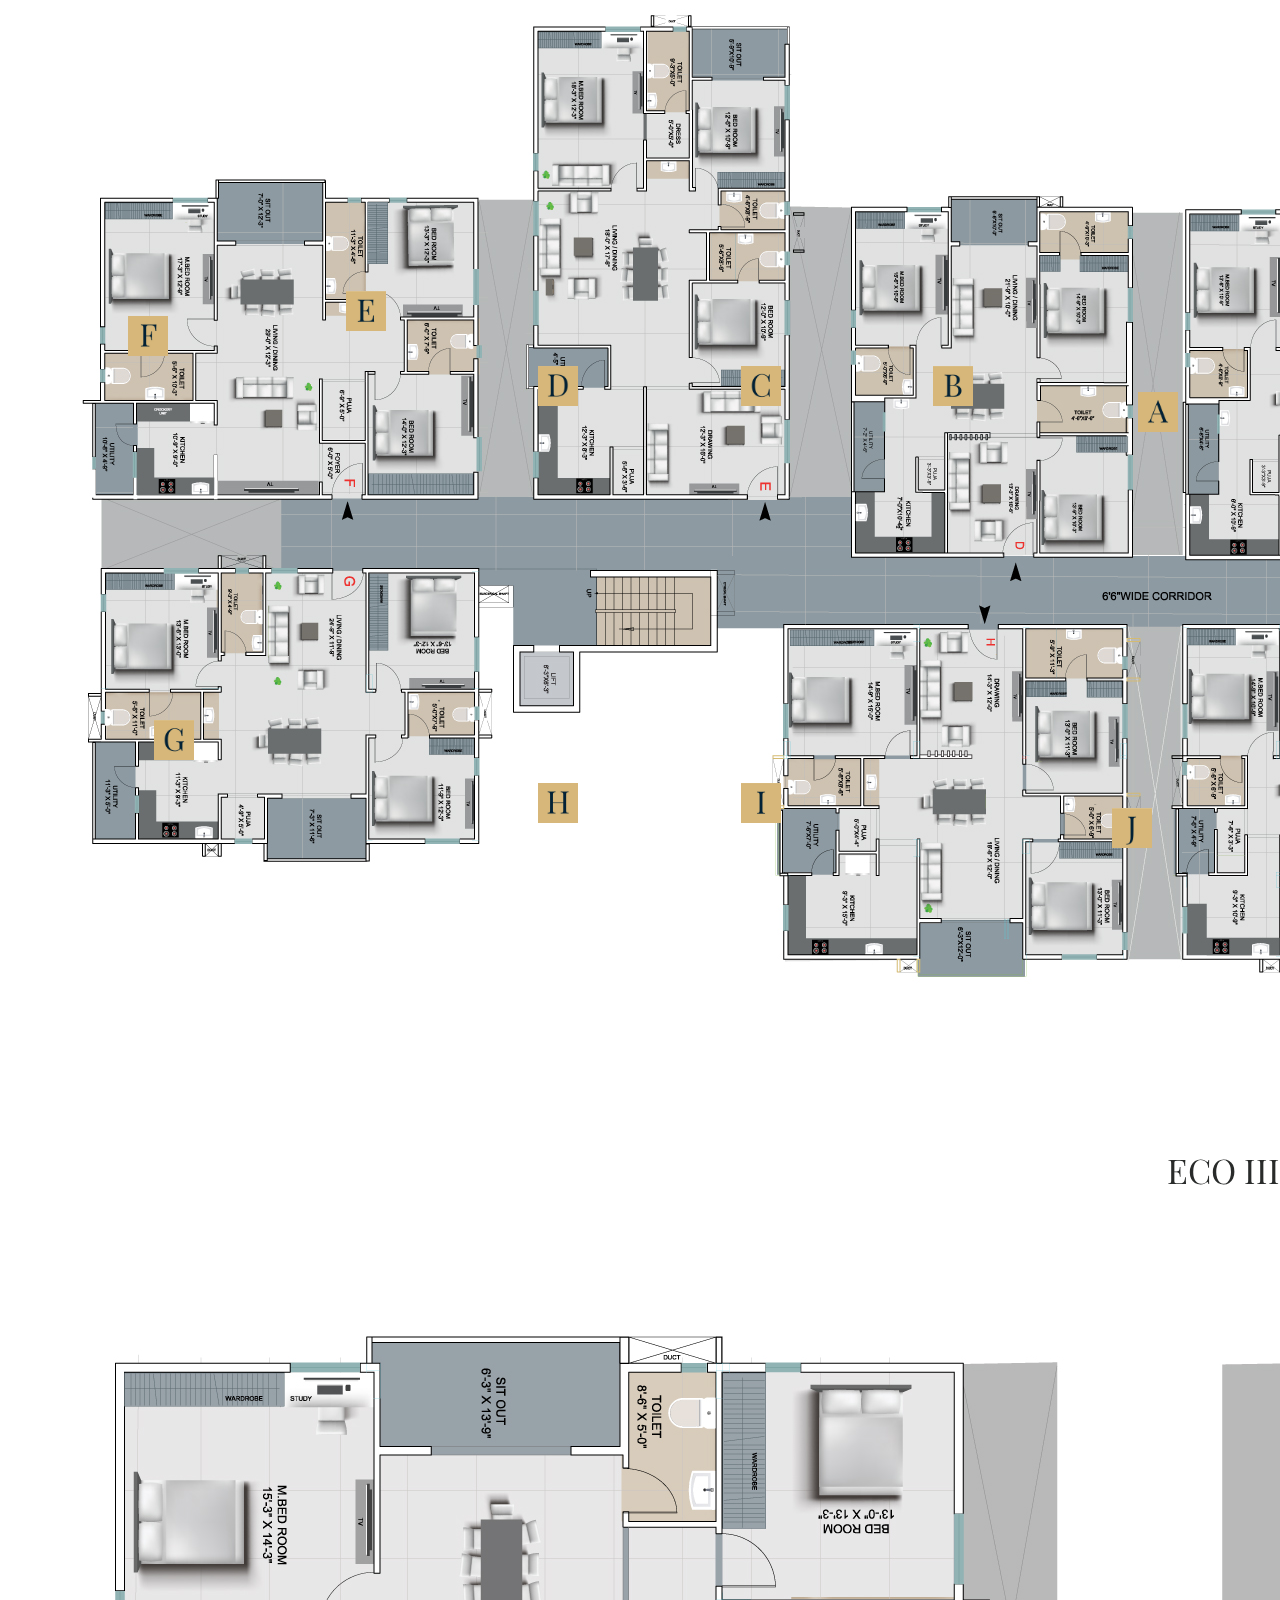
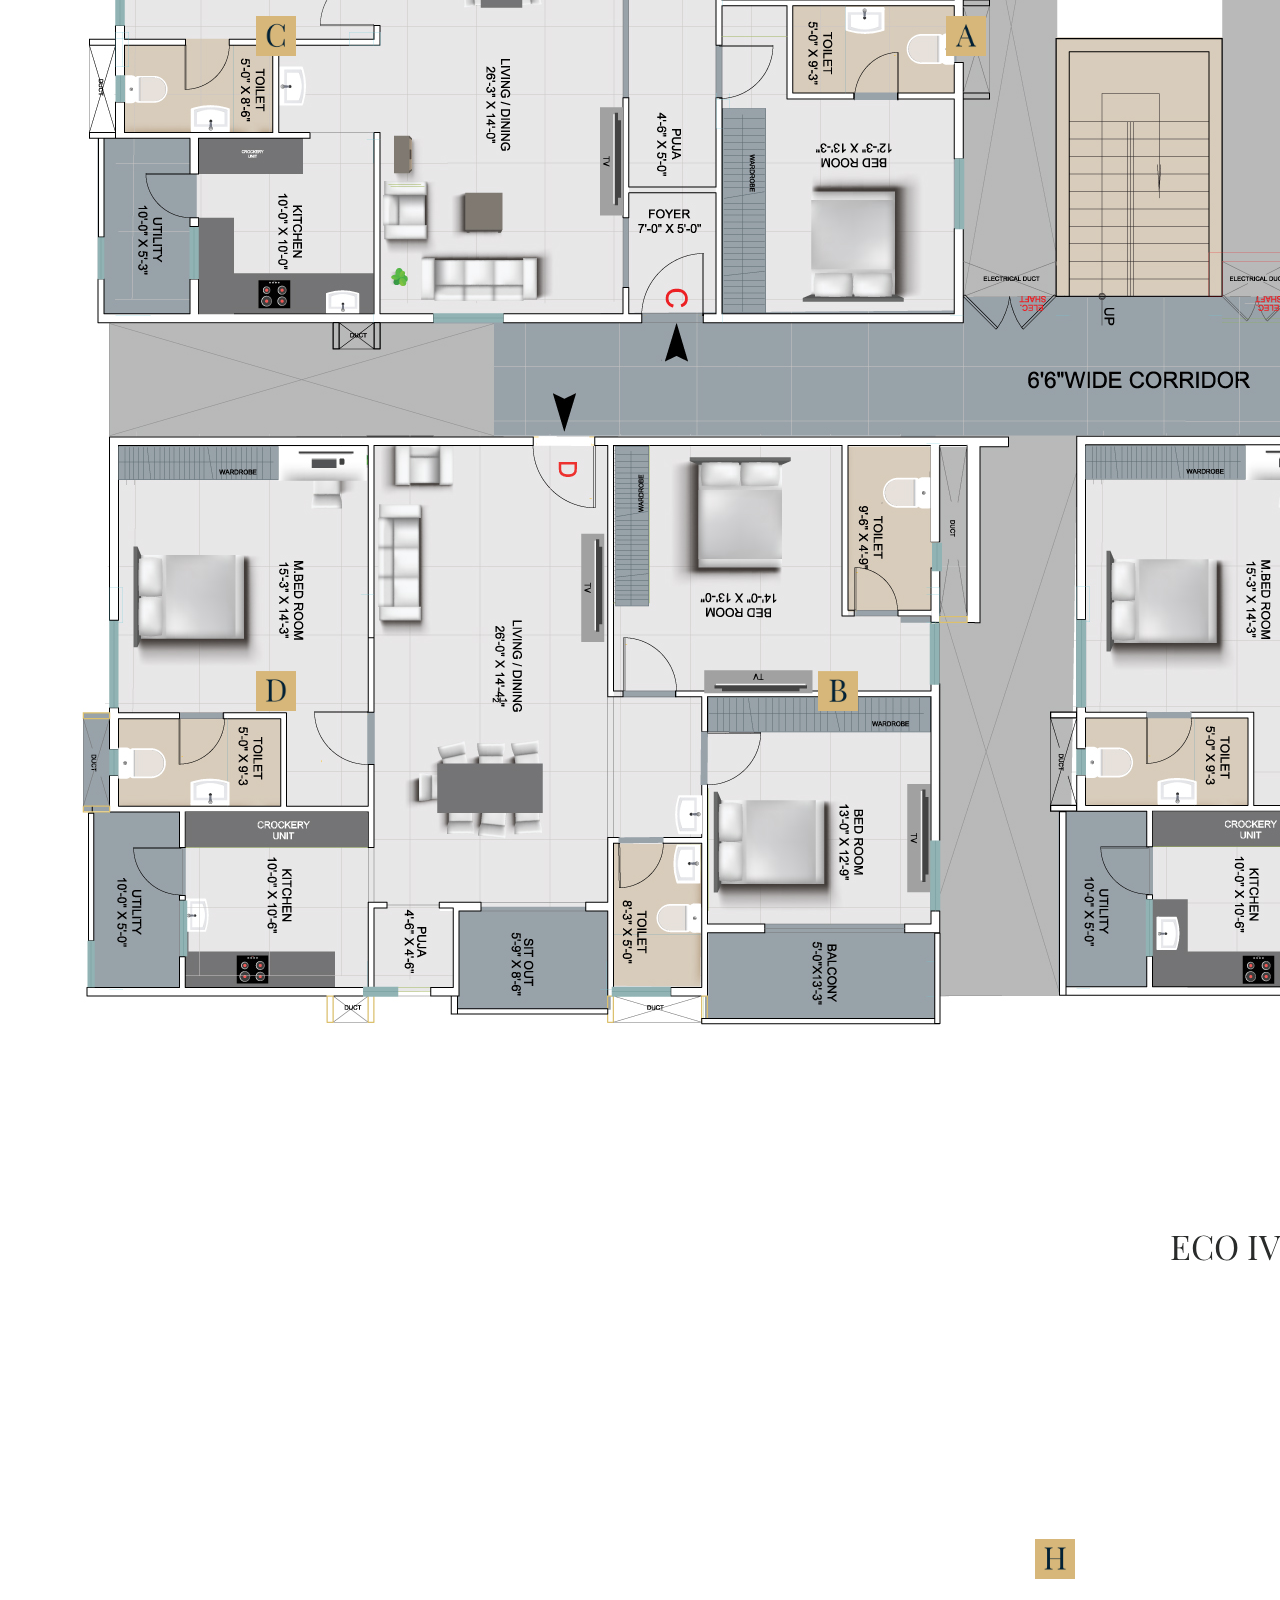
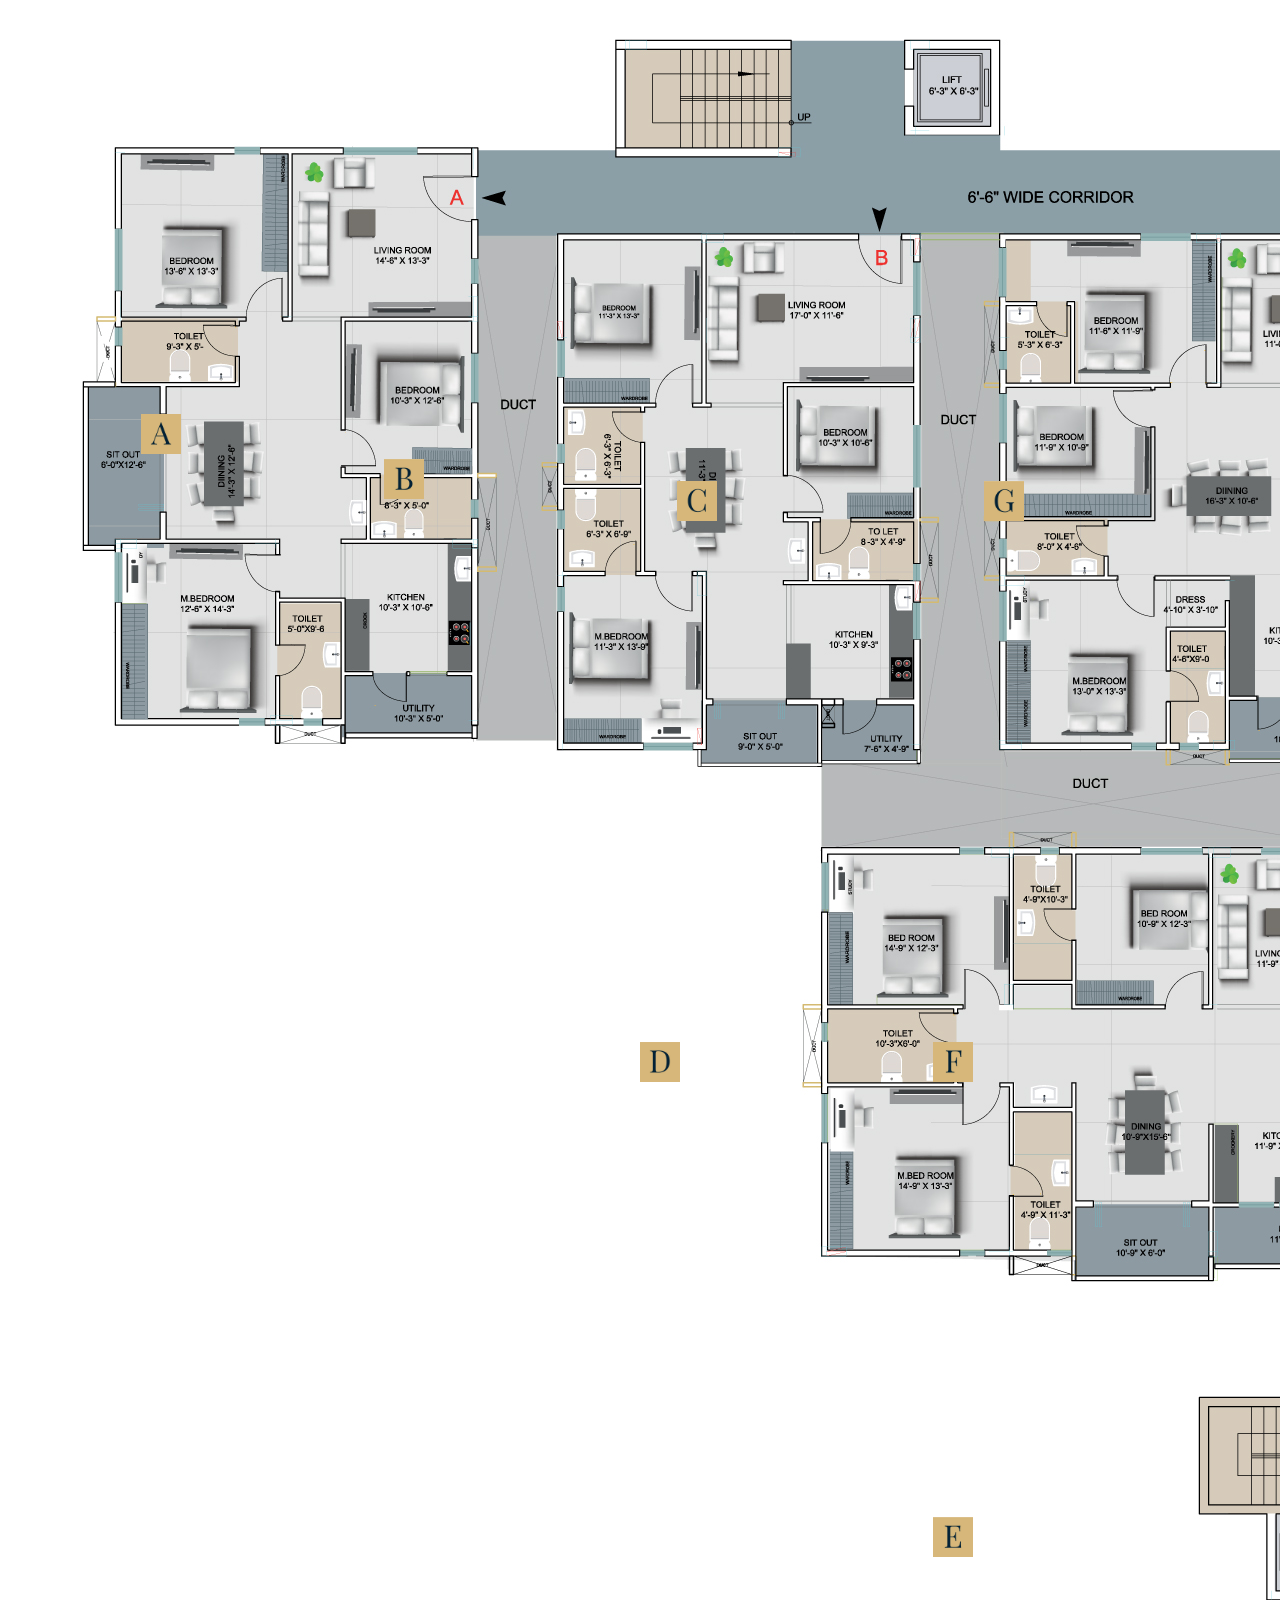
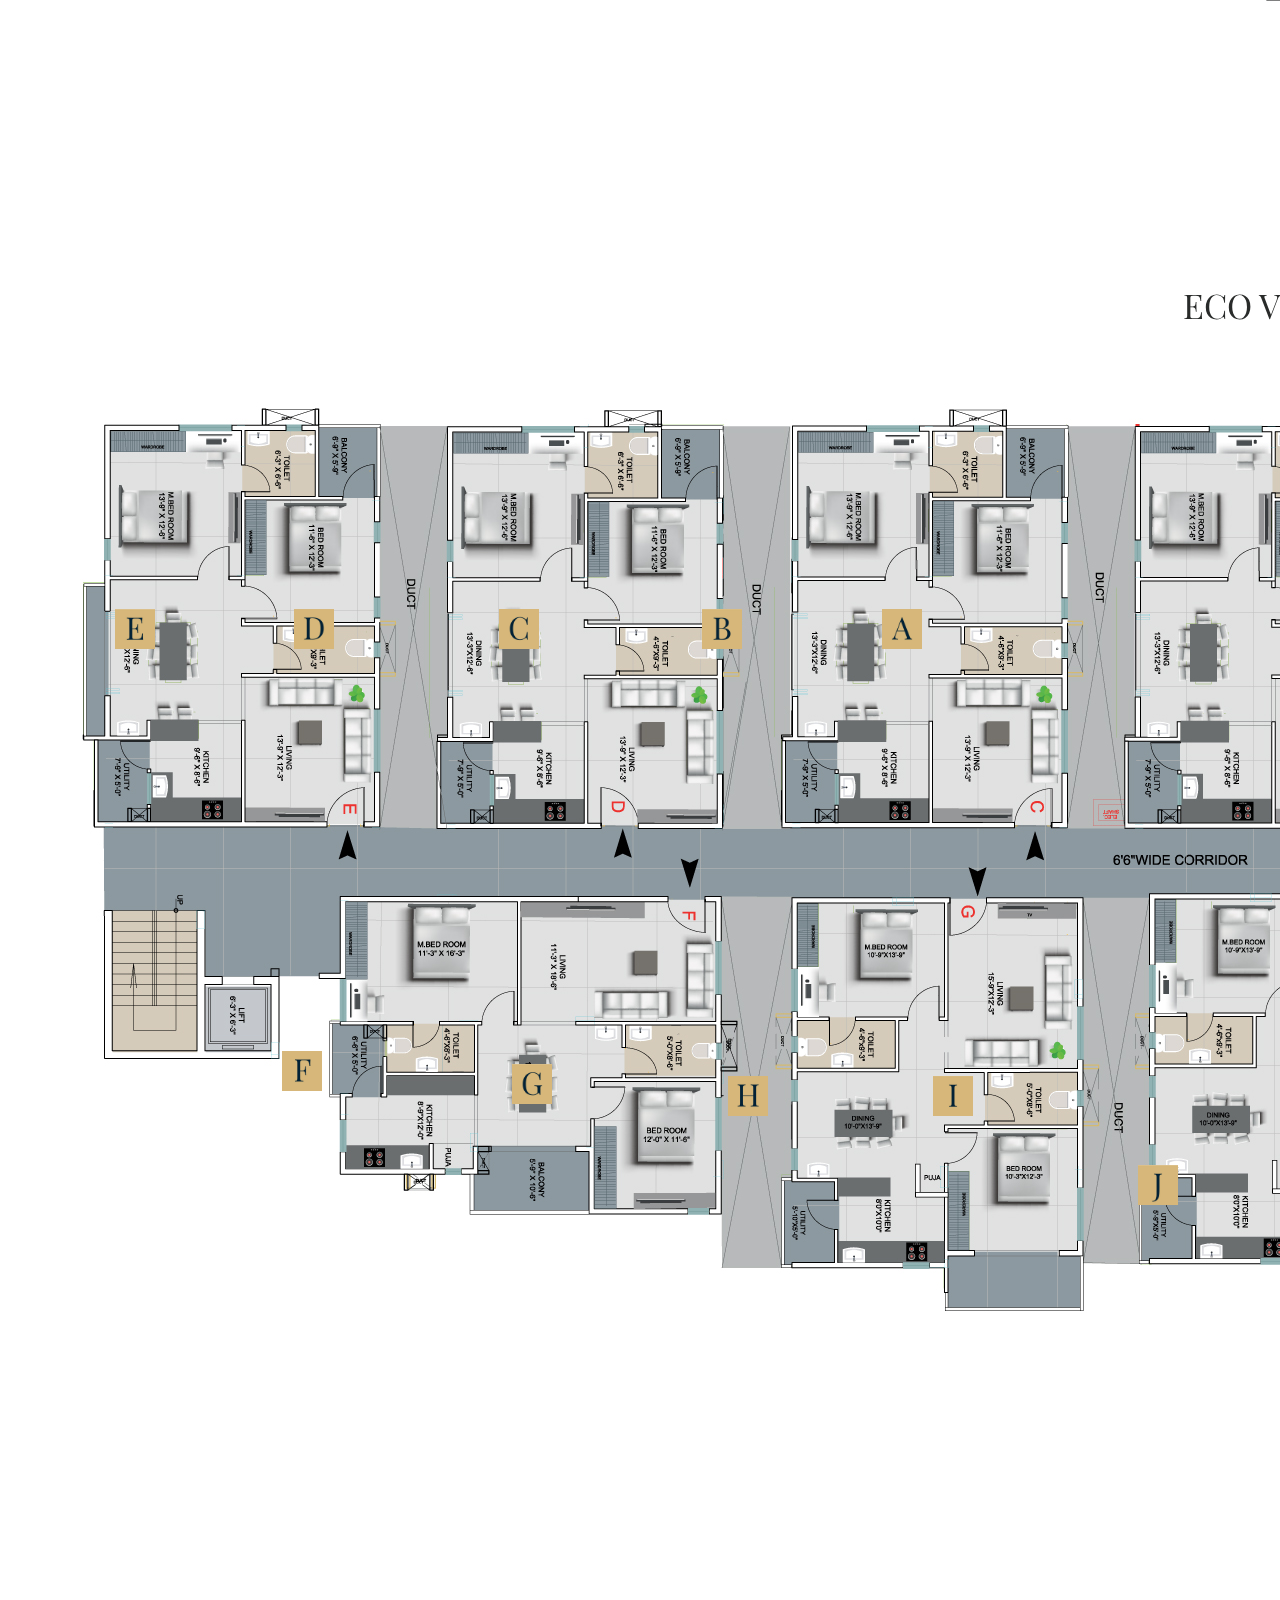
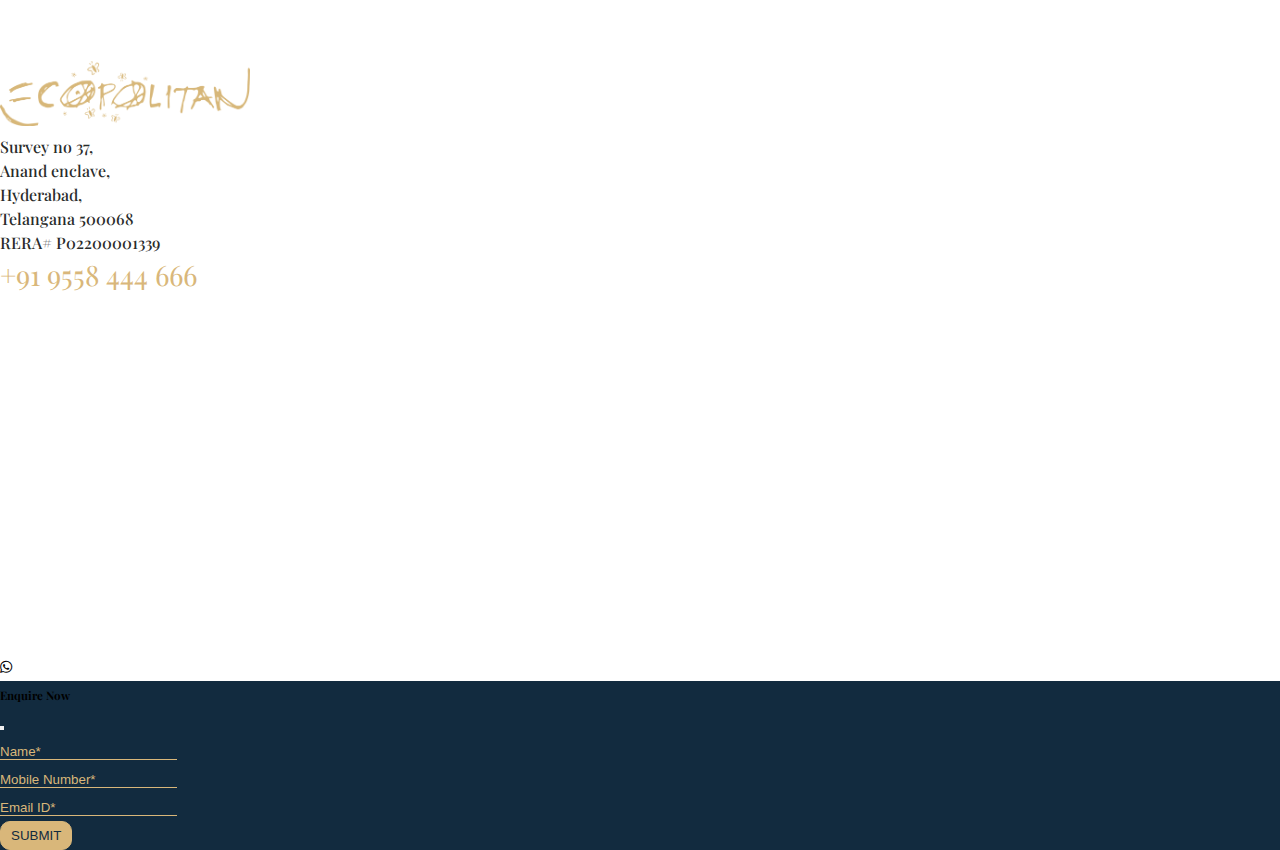
==== commit 651946b2: "Update index.html" ====
--- a/index.html
+++ b/index.html
@@ -317,6 +317,7 @@
     </section>
 
     <a href="#" class="sticky-btn" data-bs-toggle="modal" data-bs-target="#exampleModal" onclick="change_enquire_now()">Enquire Now</a>
+    <a href="#" class="sticky-phn-btn"><i class="fab fa-whatsapp"></i></a>
 
     <!-- Modal -->
 <div class="modal fade" id="exampleModal" tabindex="-1" aria-labelledby="exampleModalLabel" aria-hidden="true">
--- a/css/style.css
+++ b/css/style.css
@@ -125,13 +125,22 @@
       background: #fff;
     box-shadow: 0px -4px 4px 5px #ddd;
 }
+@media(min-width: 575px){
+  .stickyform{
+  position: fixed;
+  bottom: 0;
+  width: 100%;
+  z-index: 999;
+  transform: .3s ease all-in-out;
+}
+}
 /*Header CSS ENDS*/
 
 /*Banner CSS BEGINS*/
 .banner_sec{
   background: url('../img/main-banner.jpg') center center no-repeat; 
   background-size: cover; 
-  min-height: 90vh;
+  min-height: 87vh;
   display: flex;
   align-items: center;
   position: relative;
@@ -404,4 +413,16 @@
     border-top-left-radius: 10px;
     border-top-right-radius: 10px;
     box-shadow: 0px 0px 5px 0px rgba(0,0,0,0.5);
-}+}
+
+@media(max-width: 575px){
+  .sticky-btn{
+    right: -12%;
+  }
+}
+
+@media(max-width: 380px){
+  .sticky-btn{
+    right: -16%;
+  }
+}
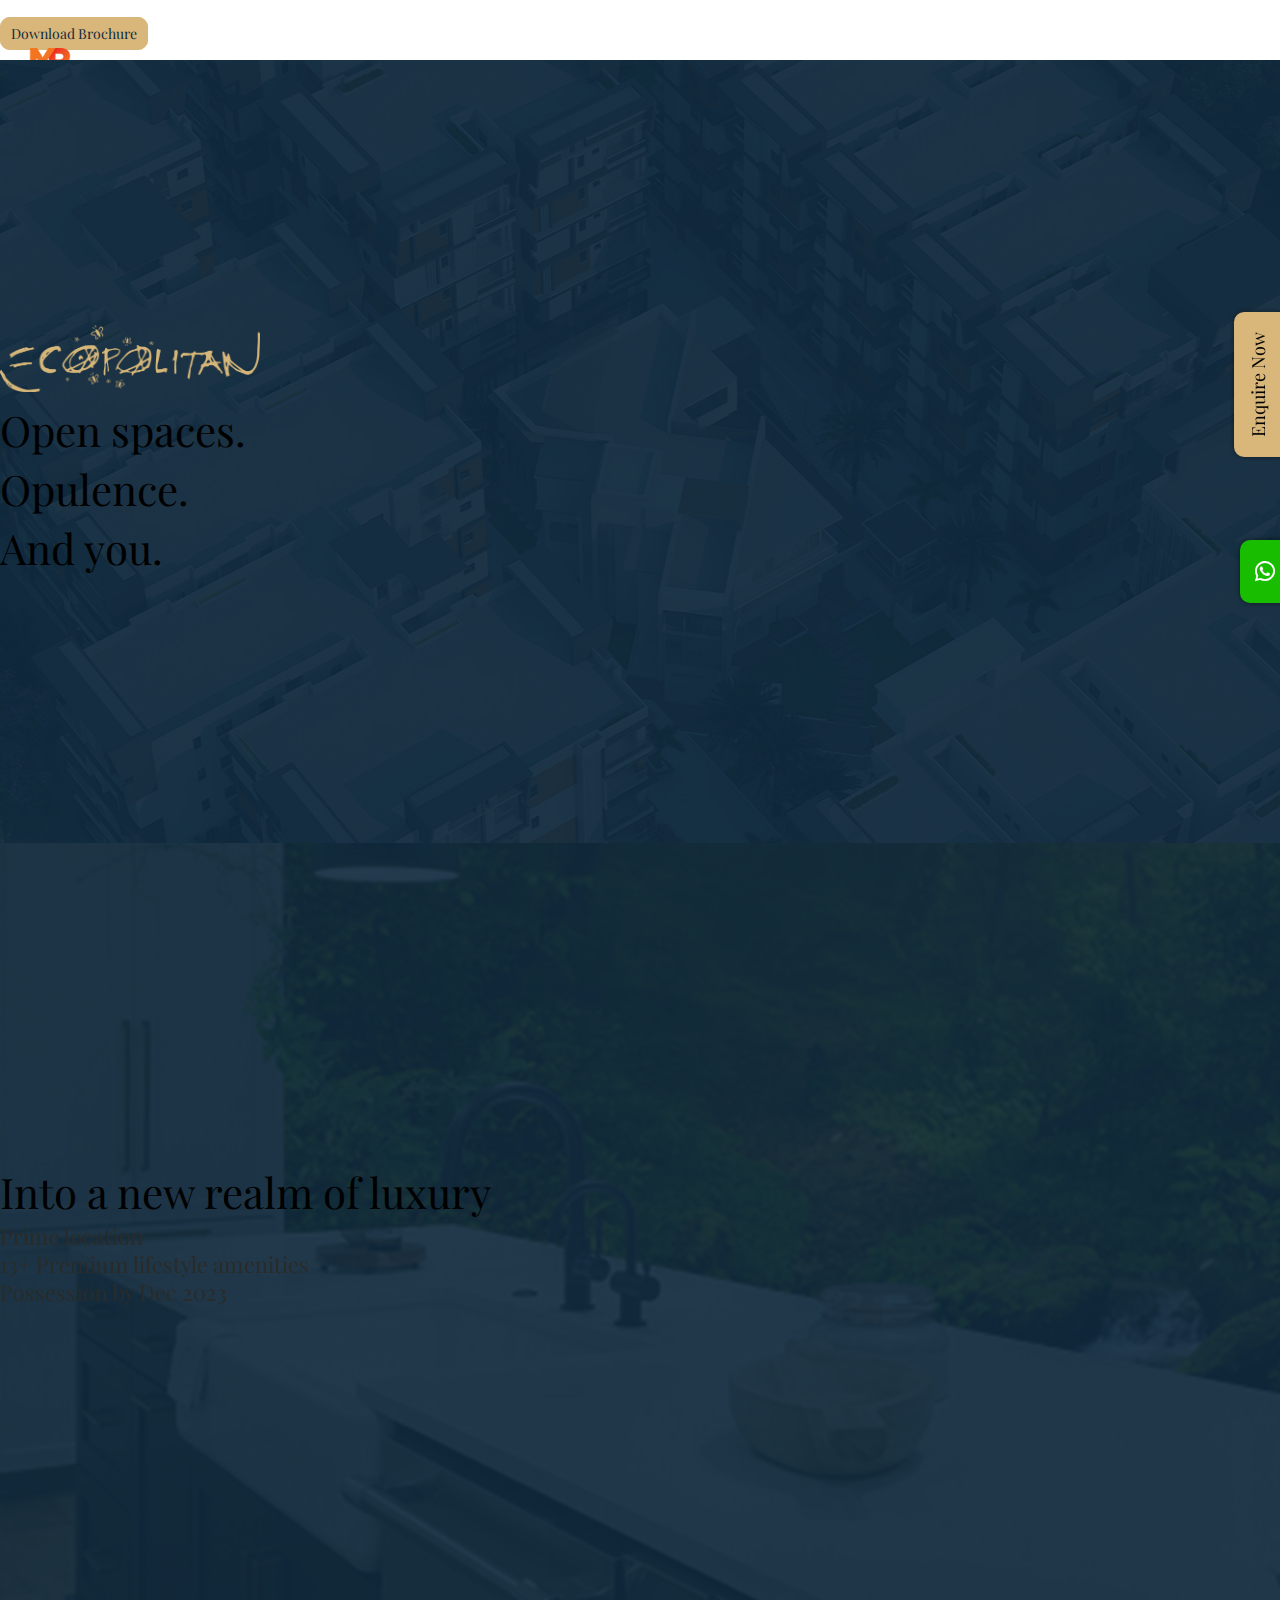
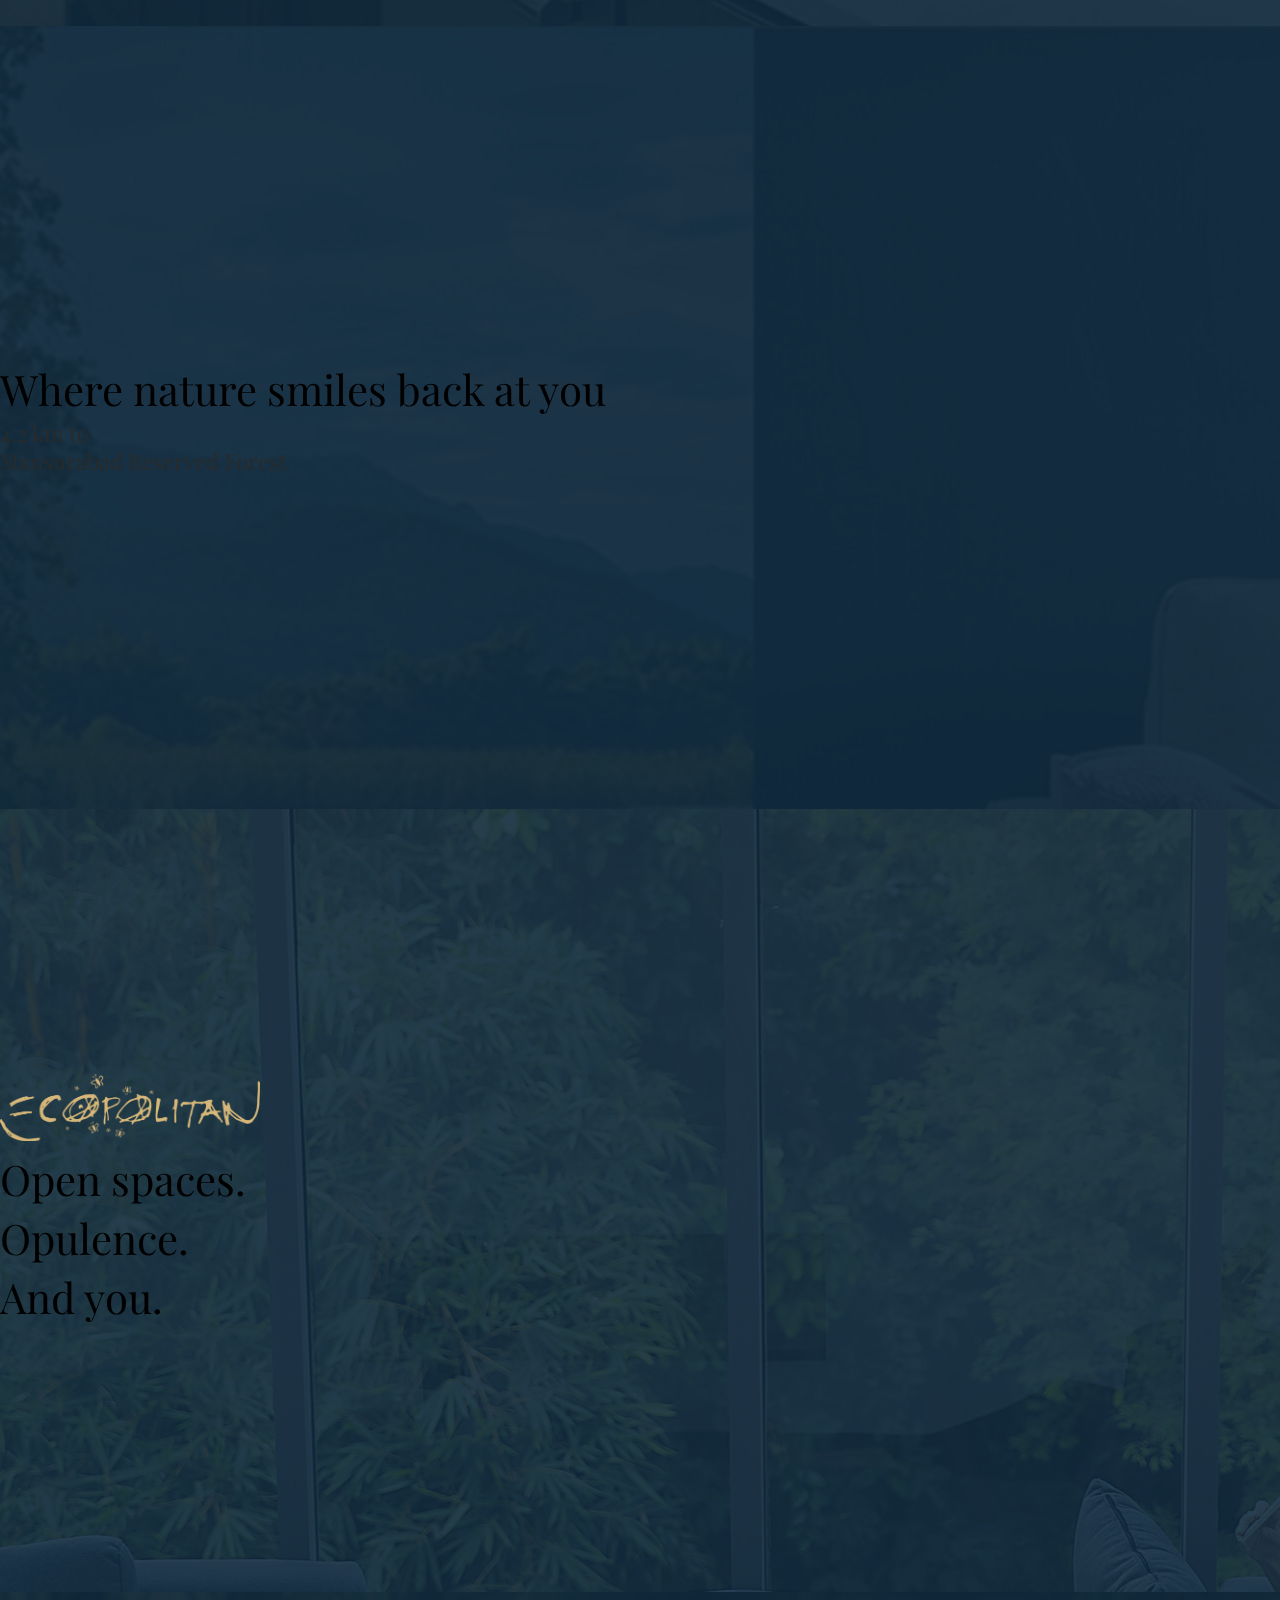
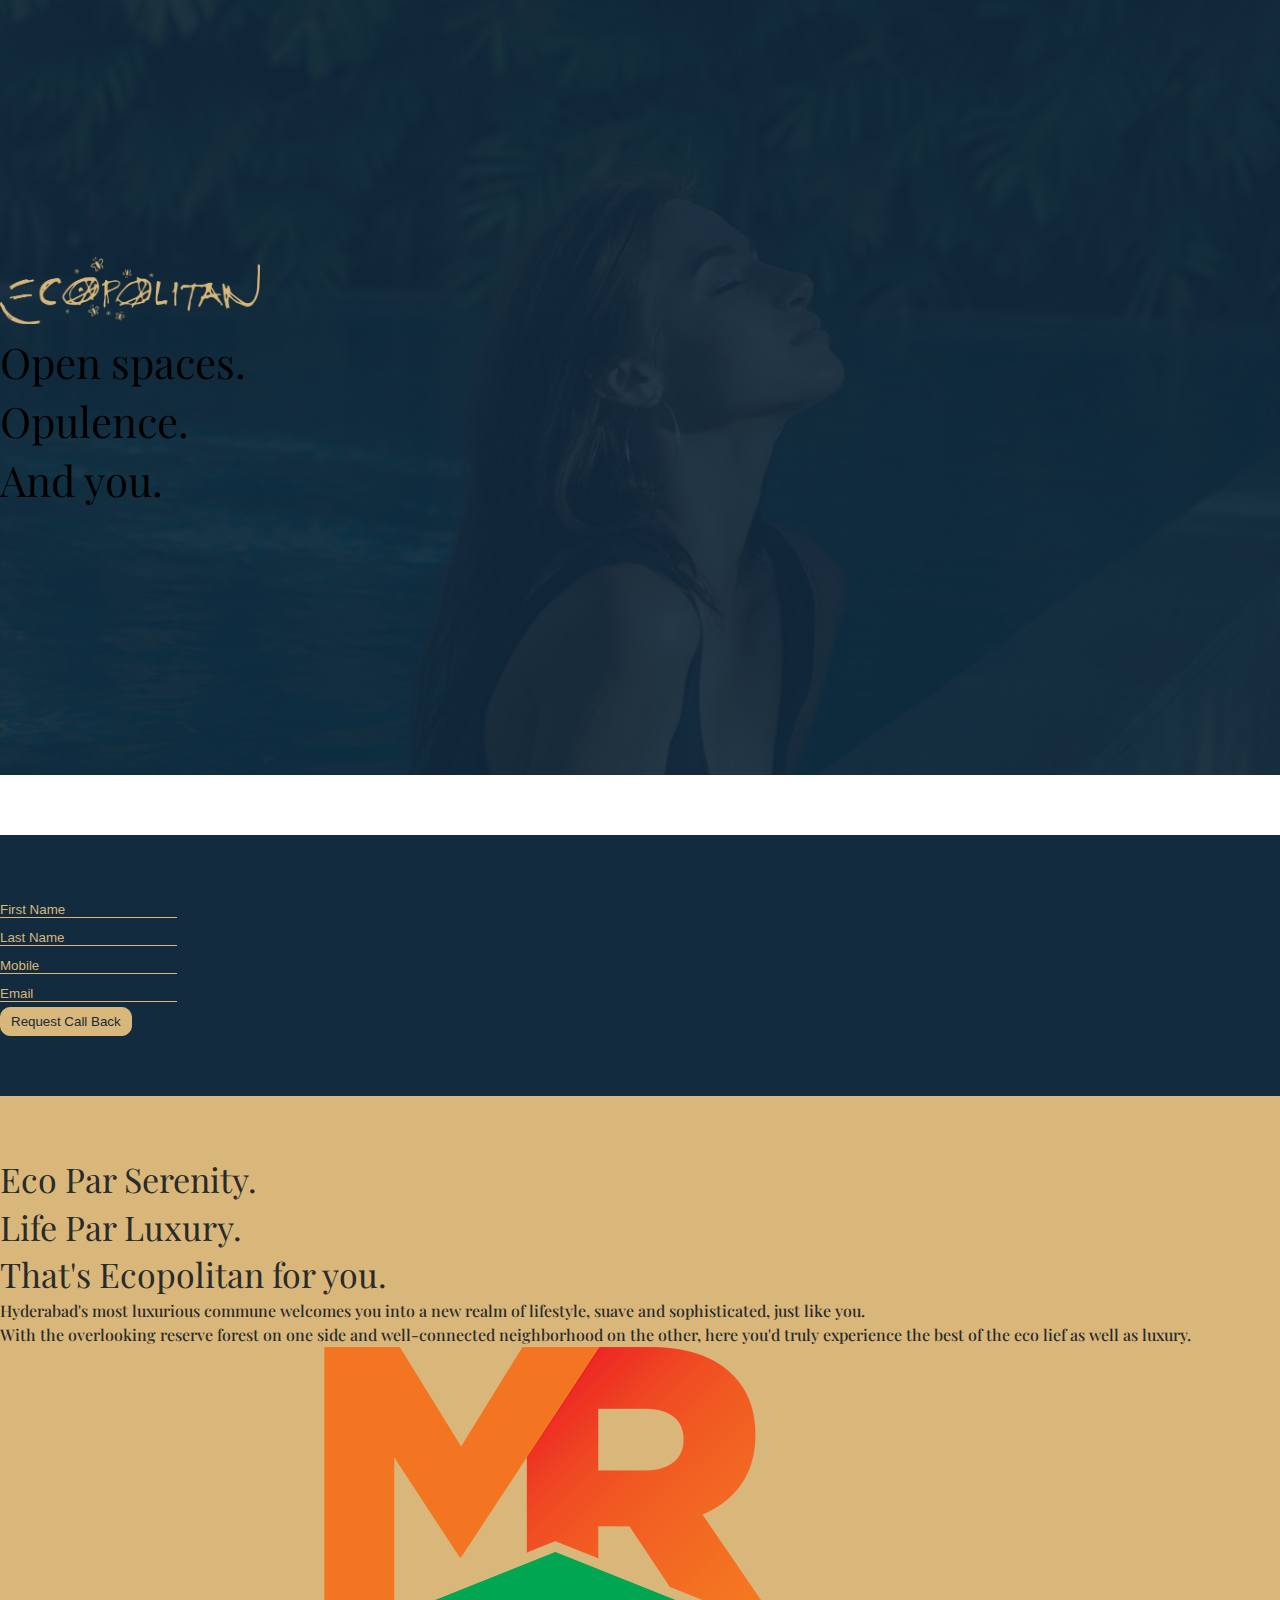
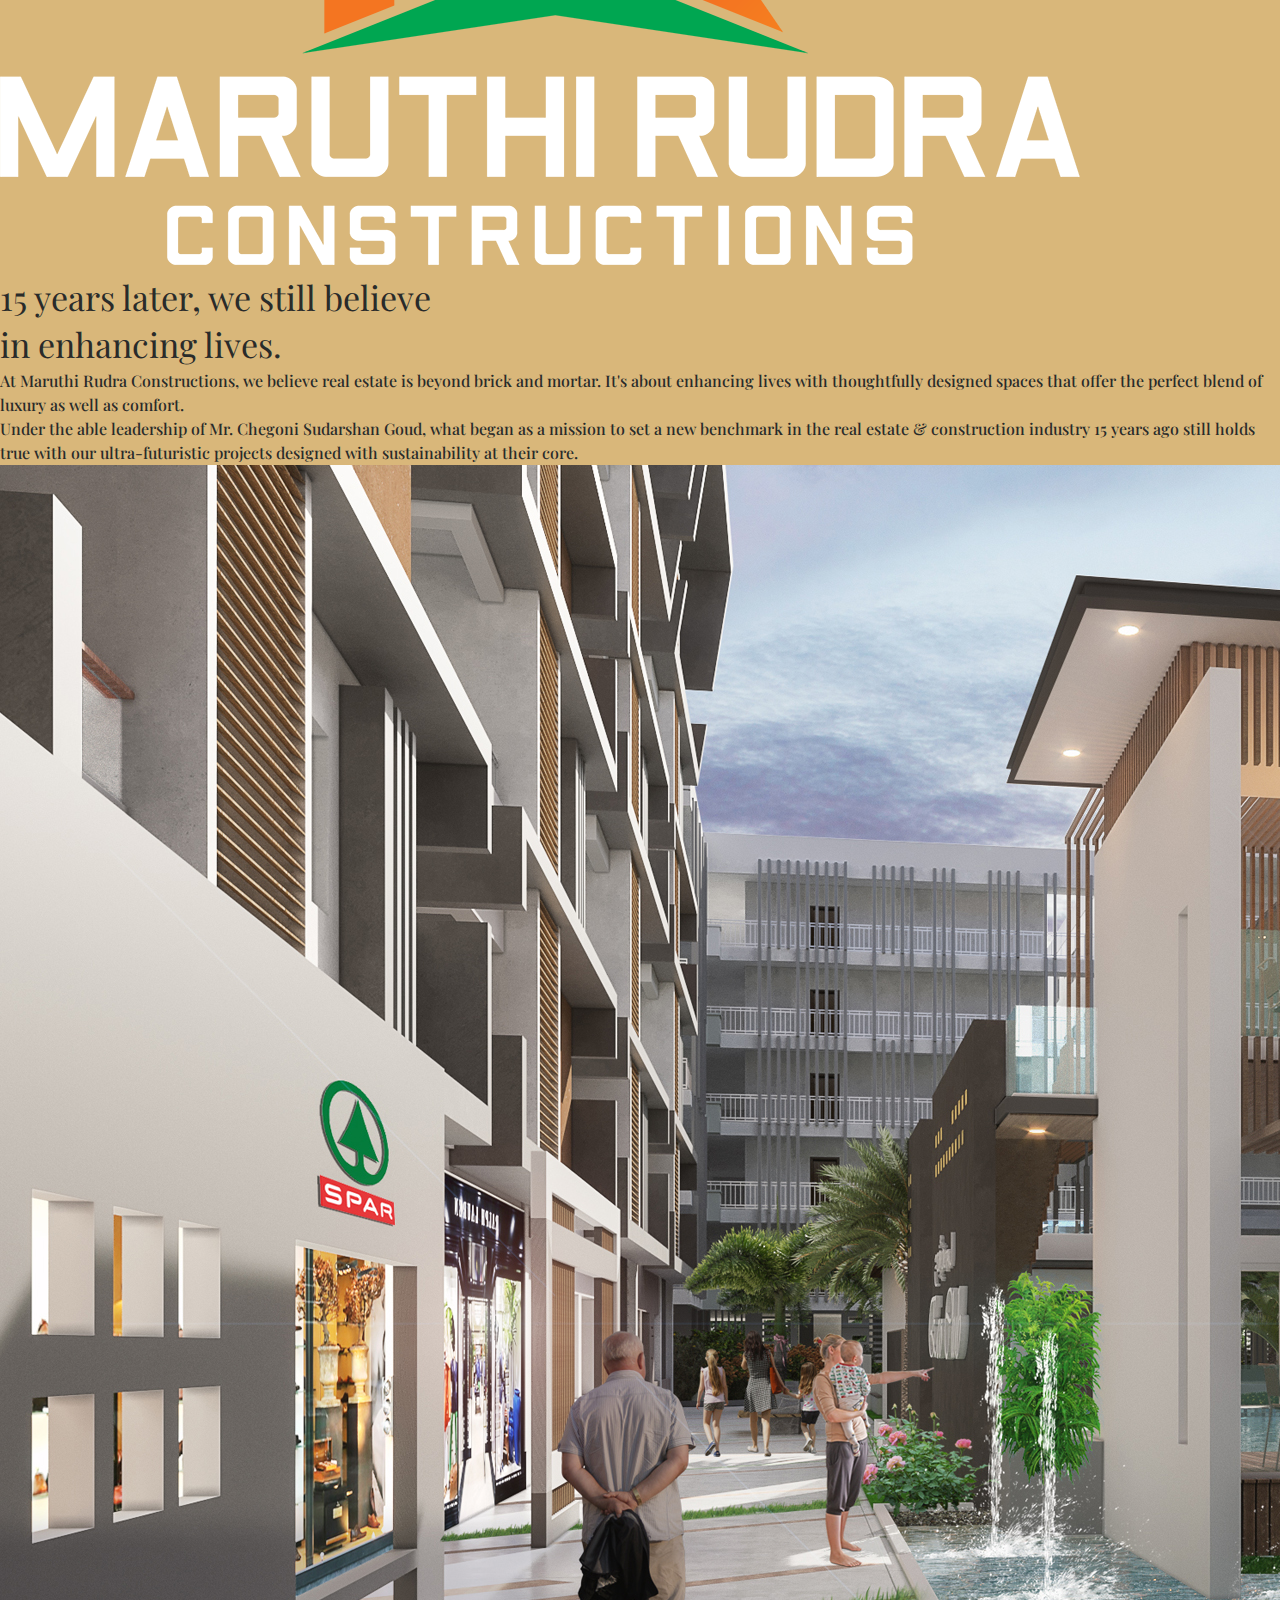
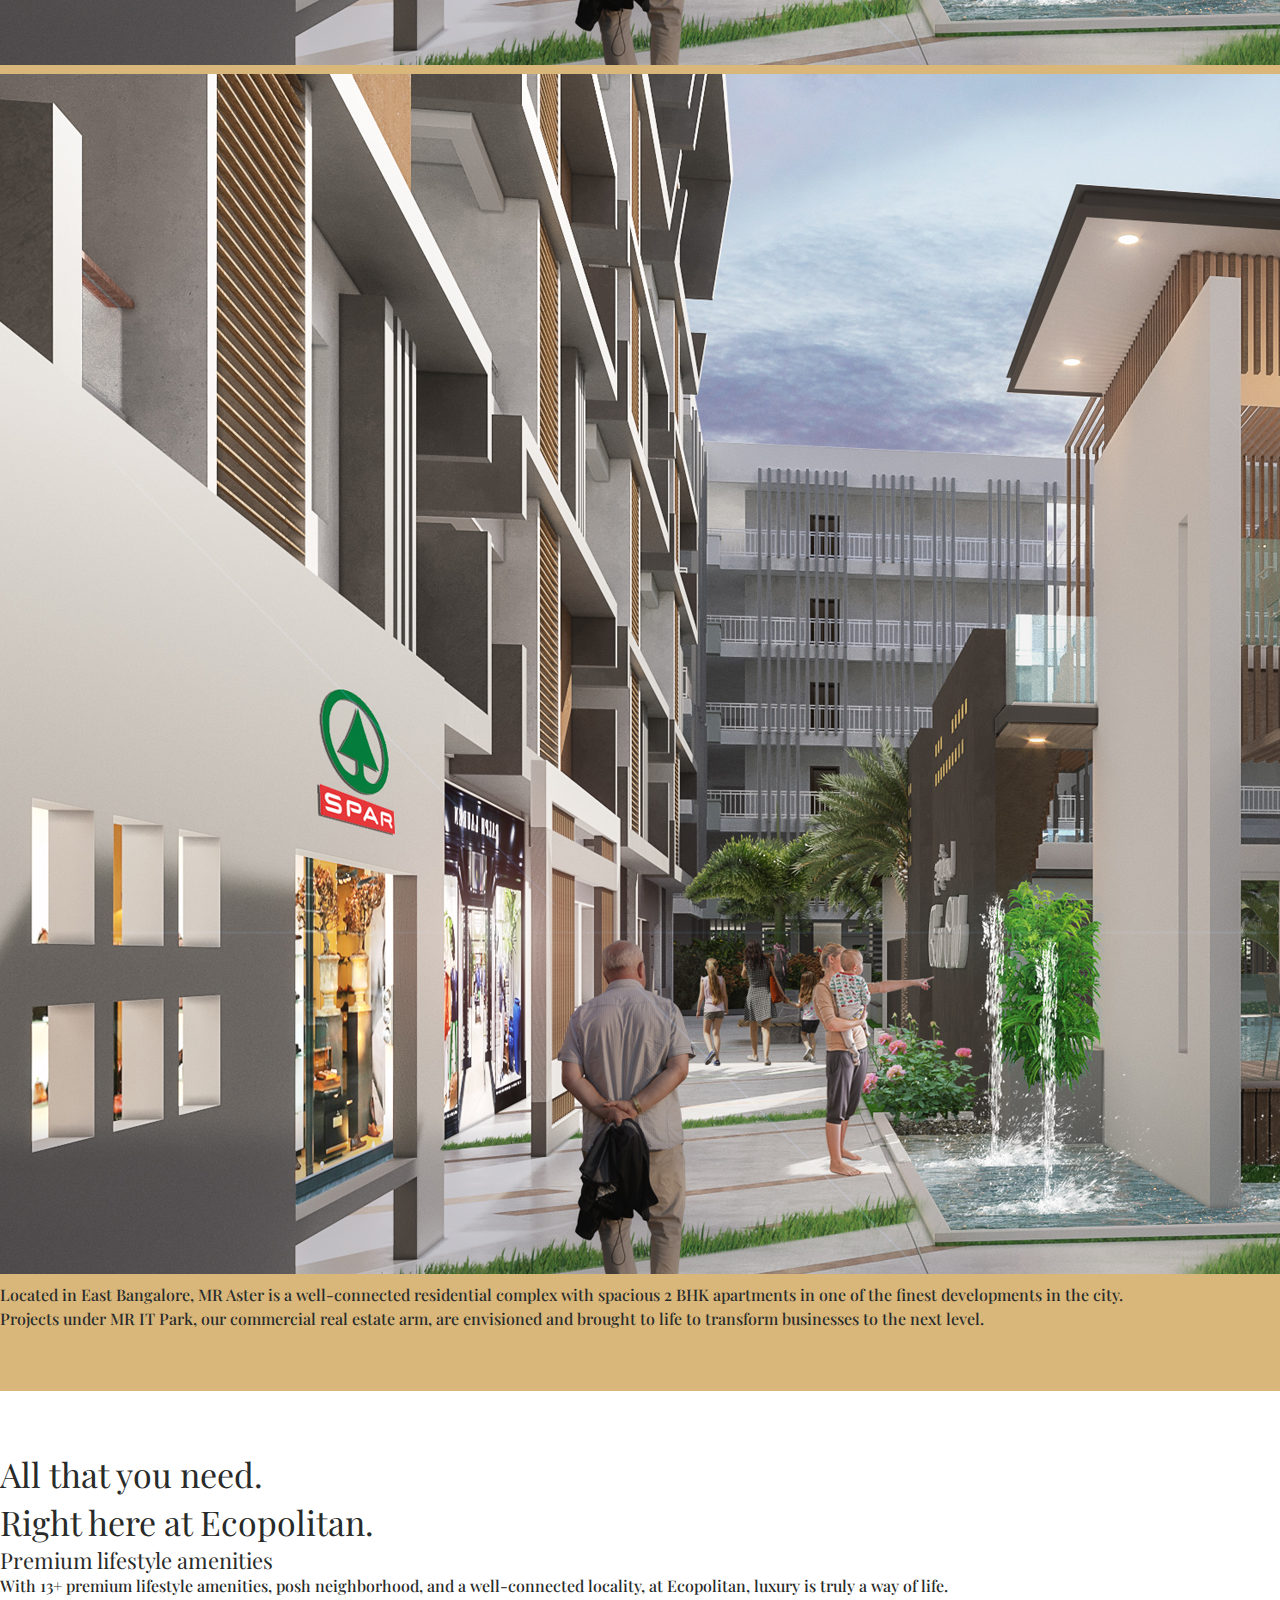
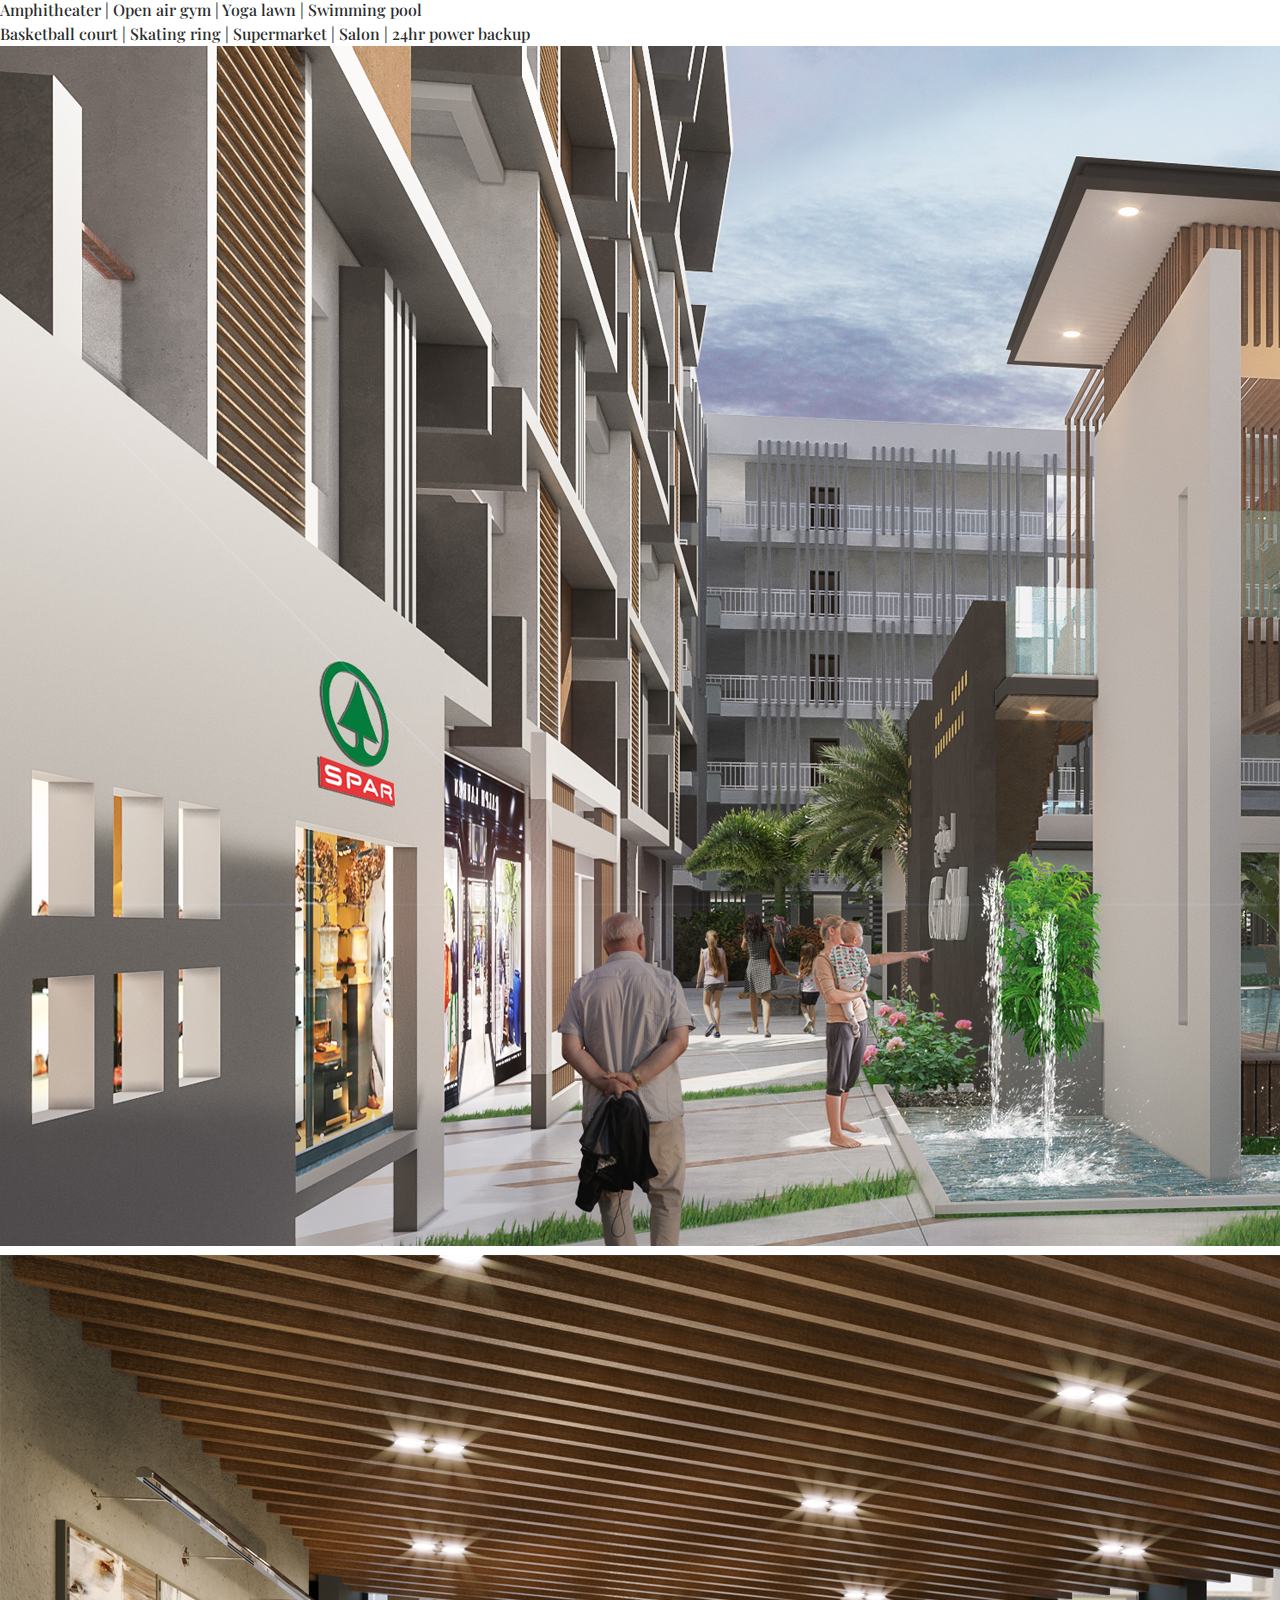
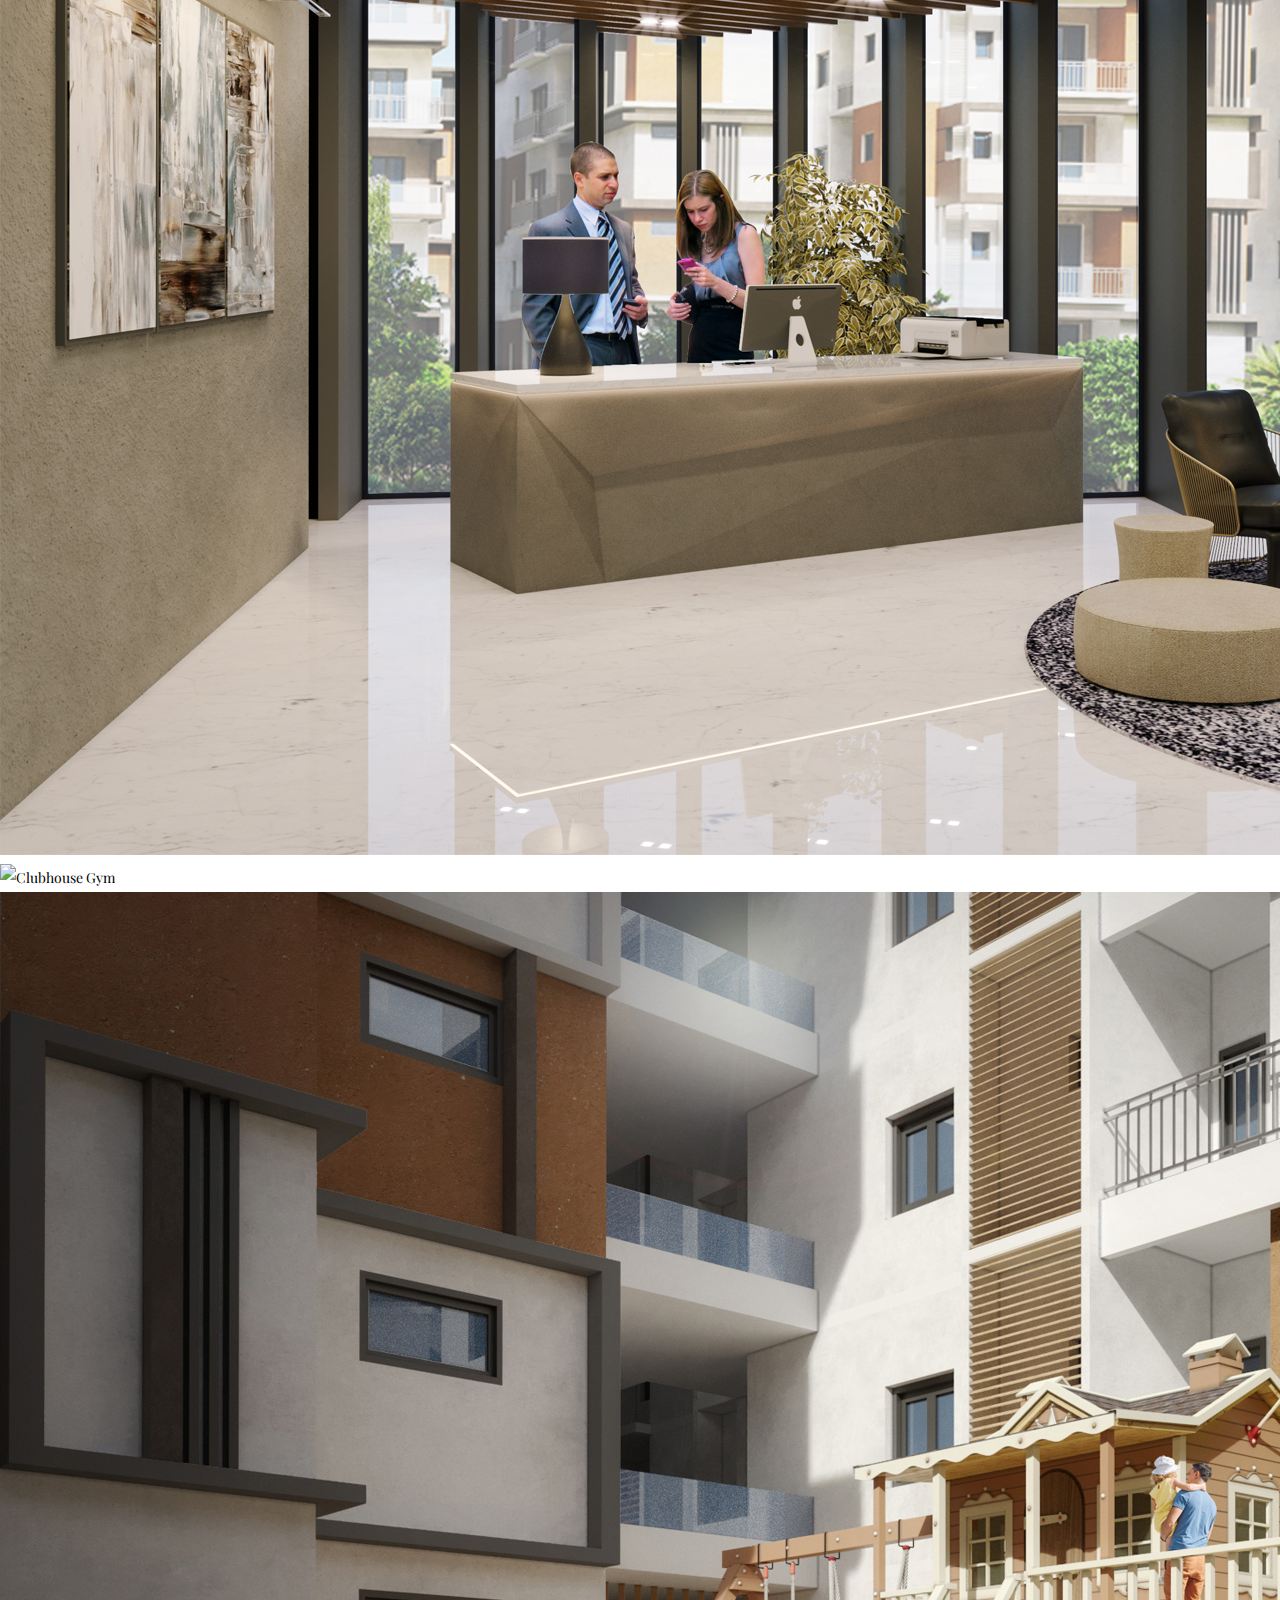
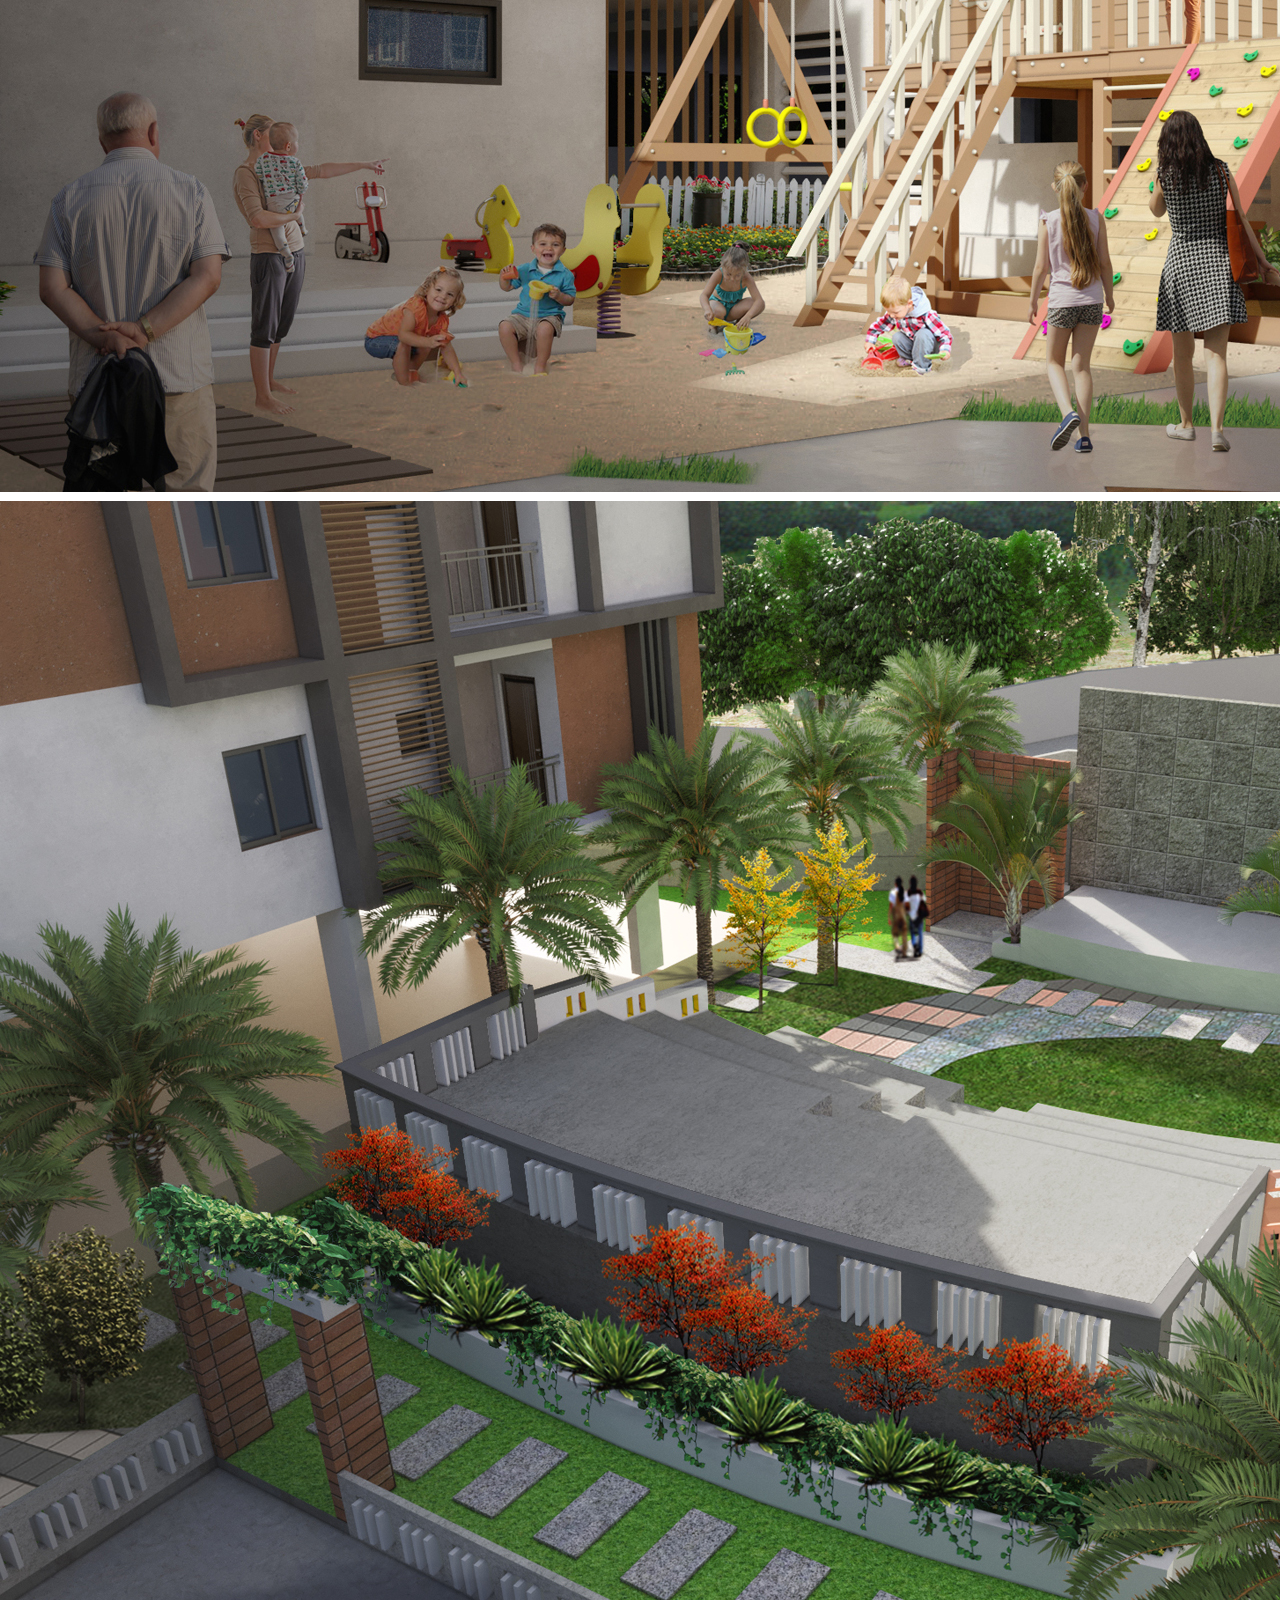
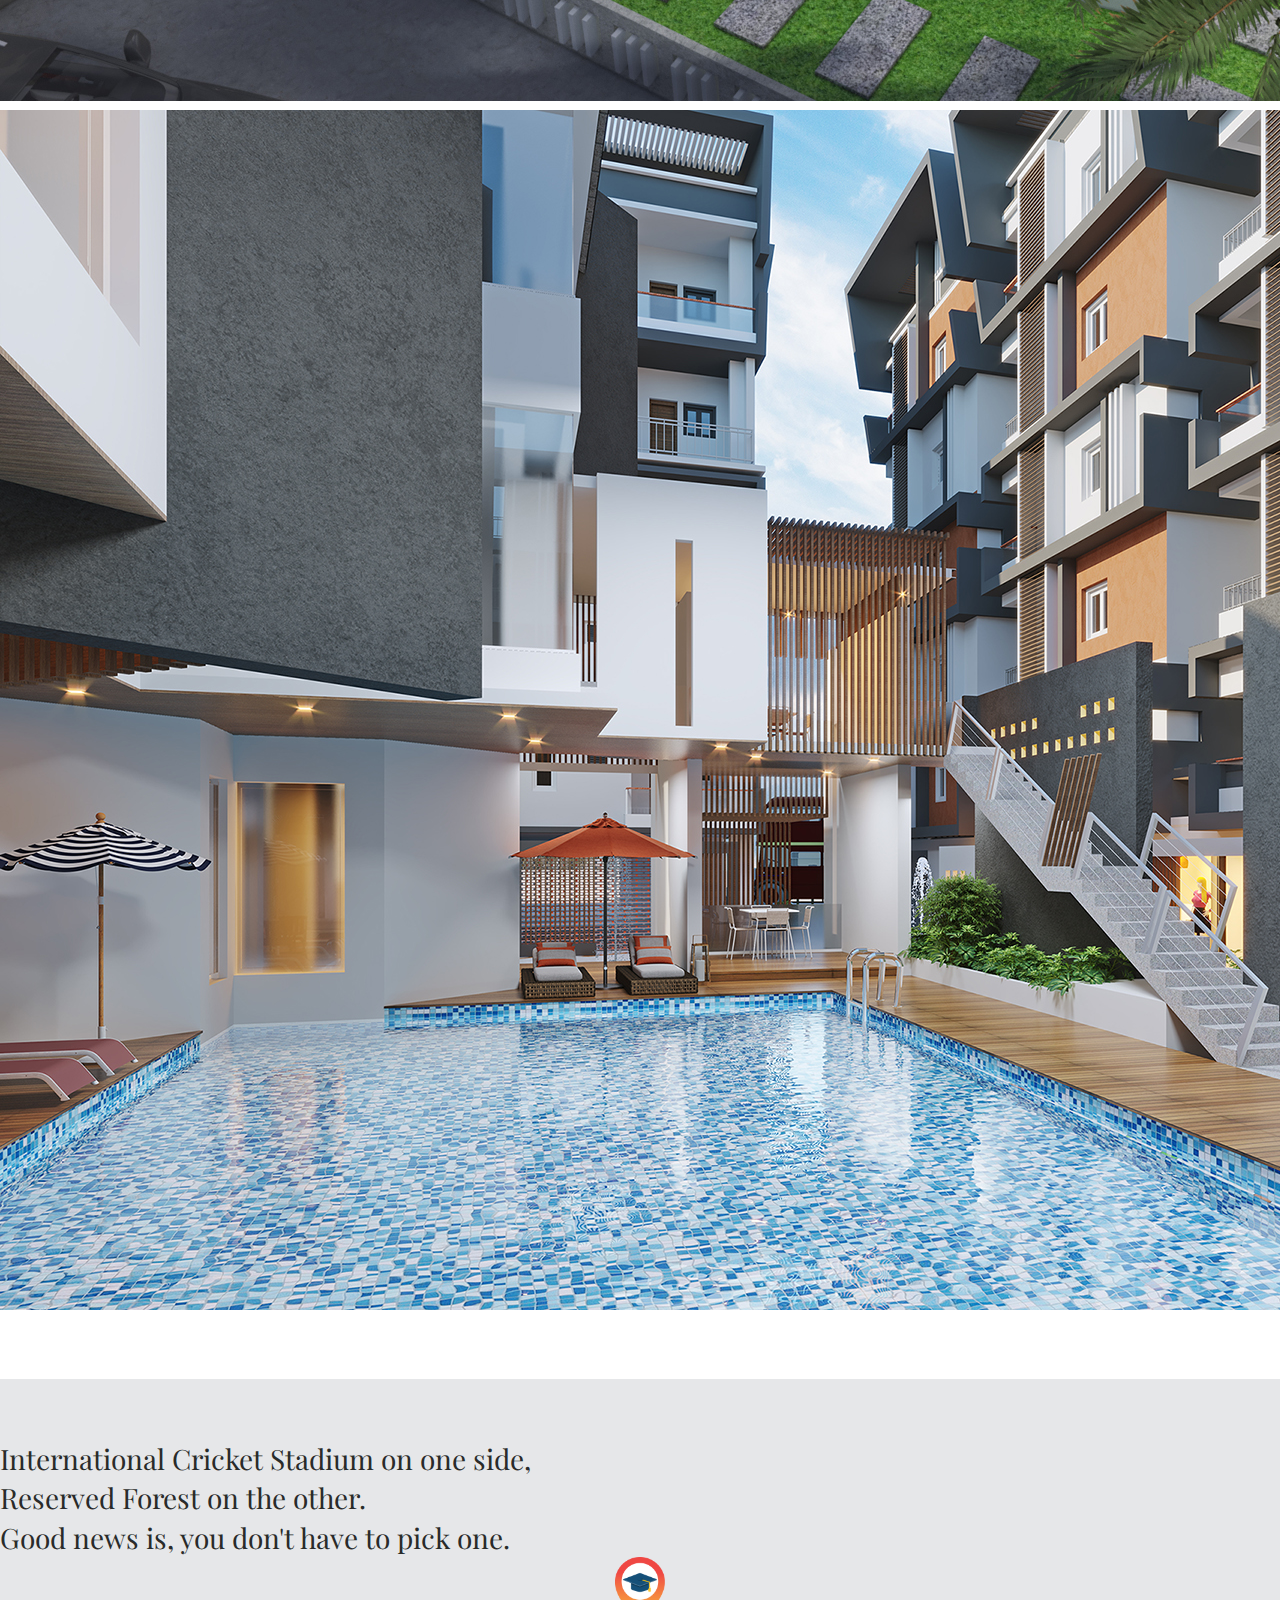
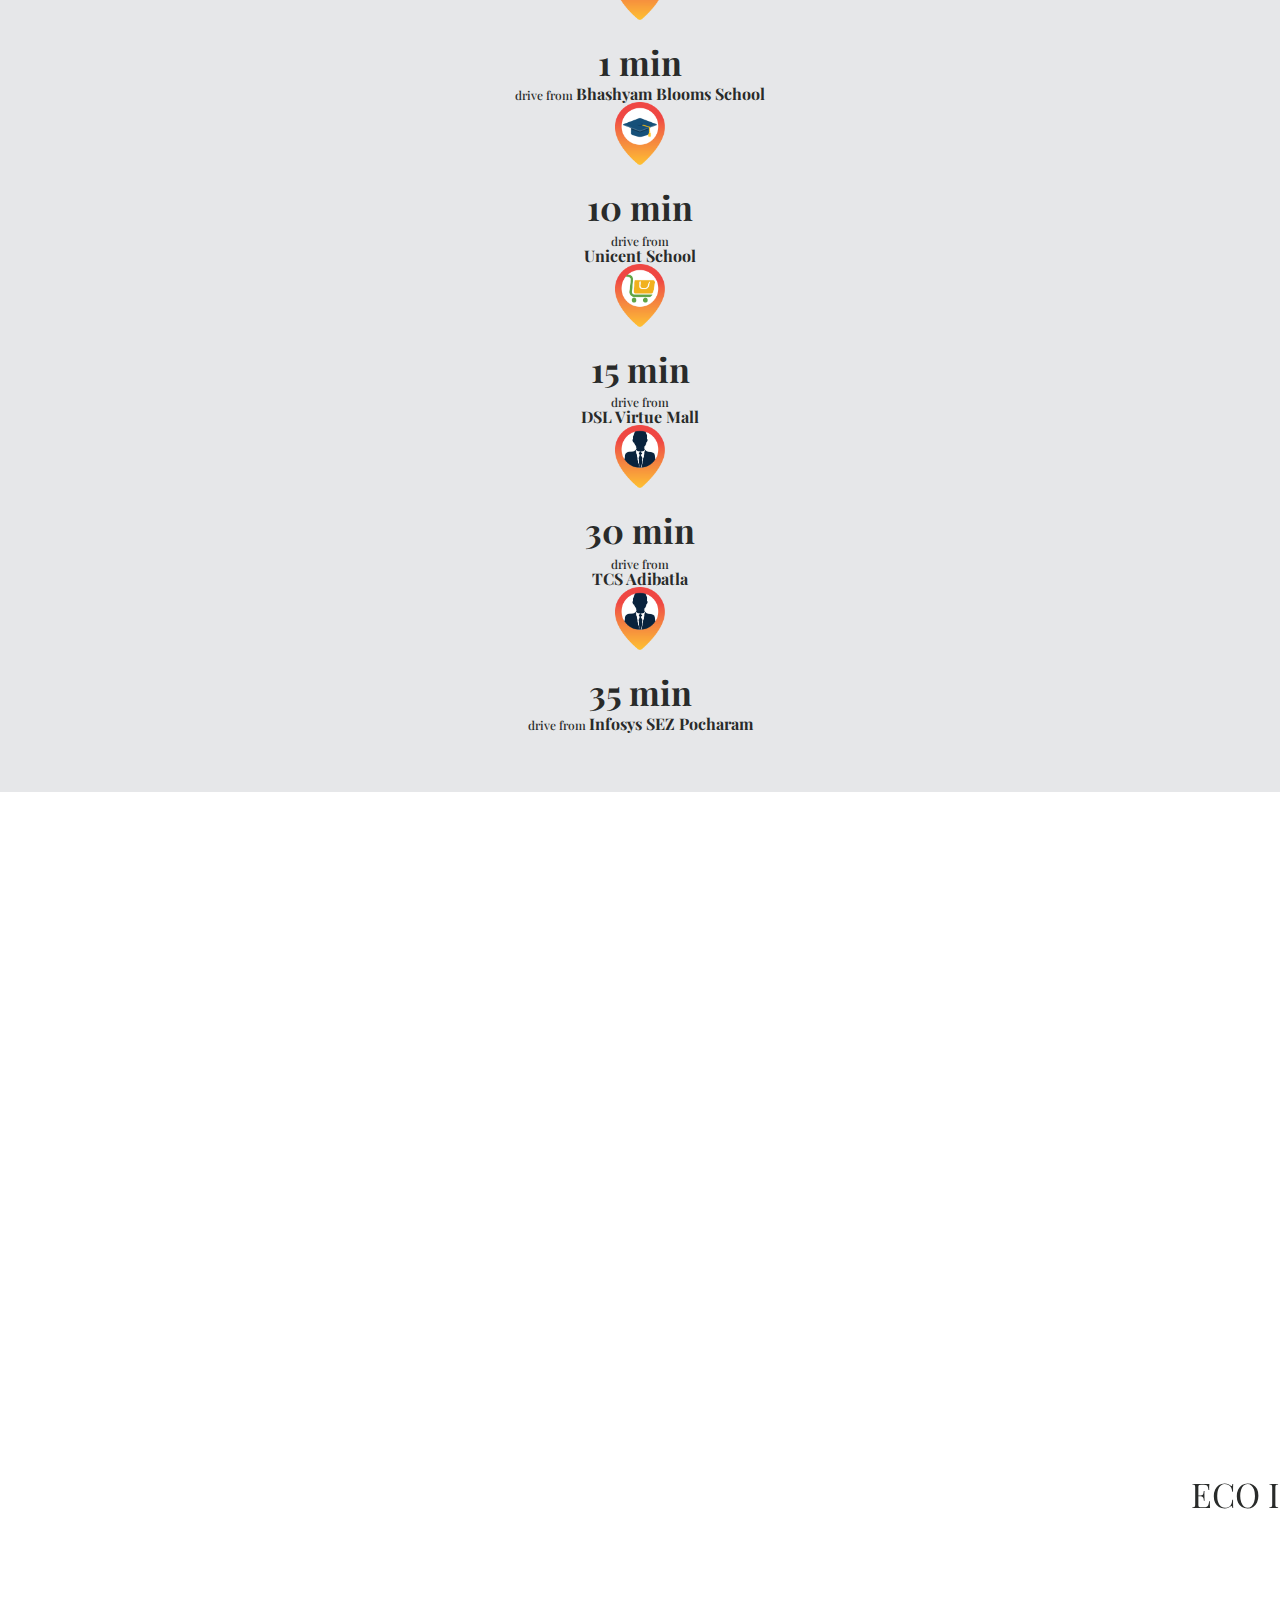
==== commit 24905832: "Update index.html" ====
--- a/index.html
+++ b/index.html
@@ -46,12 +46,56 @@
 
     
 
-    <section class="banner_sec">
-      <div class="container pos-relative">
-        <div class="row">
-          <div class="col-sm-10">
-            <img src="./img/ecopolitan.png" class="img-fluid mb-3" width="260px">
-            <h1 class="text-white">Open spaces.<br>Opulence.<br>And you.</h1>
+    <section class="p-0">
+      <div class="banners-slider">
+        <div class="banner_sec" style="background: url('./img/banner-1.jpg') center center no-repeat;">
+          <div class="container pos-relative">
+            <div class="row">
+              <div class="col-sm-10">
+                <img src="./img/ecopolitan.png" class="img-fluid mb-3" width="260px">
+                <h1 class="text-white">Open spaces.<br>Opulence.<br>And you.</h1>
+              </div>
+            </div>
+          </div>
+        </div>
+        <div class="banner_sec" style="background: url('./img/banner-2.jpg') center center no-repeat;">
+          <div class="container pos-relative">
+            <div class="row">
+              <div class="col-sm-10">
+                <h1 class="text-white">Into a new realm of luxury</h1>
+                <h4 class="text-white">Prime location<br>13+ Premium lifestyle amenities<br>Possession by Dec 2023</h4>
+              </div>
+            </div>
+          </div>
+        </div>
+        <div class="banner_sec" style="background: url('./img/banner-3.jpg') center center no-repeat;">
+          <div class="container pos-relative">
+            <div class="row">
+              <div class="col-sm-10">
+                <h1 class="text-white">Where nature smiles back at you </h1>
+                <h4 class="text-white">4.2 km to <br>Mansurabad Reserved Forest</h4>
+              </div>
+            </div>
+          </div>
+        </div>
+        <div class="banner_sec" style="background: url('./img/banner-4.jpg') center center no-repeat;">
+          <div class="container pos-relative">
+            <div class="row">
+              <div class="col-sm-10">
+                <img src="./img/ecopolitan.png" class="img-fluid mb-3" width="260px">
+                <h1 class="text-white">Open spaces.<br>Opulence.<br>And you.</h1>
+              </div>
+            </div>
+          </div>
+        </div>
+        <div class="banner_sec" style="background: url('./img/banner-5.jpg') center center no-repeat;">
+          <div class="container pos-relative">
+            <div class="row">
+              <div class="col-sm-10">
+                <img src="./img/ecopolitan.png" class="img-fluid mb-3" width="260px">
+                <h1 class="text-white">Open spaces.<br>Opulence.<br>And you.</h1>
+              </div>
+            </div>
           </div>
         </div>
       </div>
@@ -110,6 +154,29 @@
             <img src="./img/logo-white.png" alt="Marithi Rudra Constructions" class="img-fluid">
           </div>
         </div>
+        <div class="row align-items-sm-center mt-4">
+          <div class="col-sm-7">
+            <h2>15 years later, we still believe<br> in enhancing lives. </h2>
+            <p class="mb-0">At Maruthi Rudra Constructions, we believe real estate is beyond brick and mortar. It's about enhancing lives with thoughtfully designed spaces that offer the perfect blend of luxury as well as comfort.</p>
+            <p>Under the able leadership of Mr. Chegoni Sudarshan Goud, what began as a mission to set a new benchmark in the real estate & construction industry 15 years ago still holds true with our ultra-futuristic projects designed with sustainability at their core.</p>
+
+          </div>
+          <div class="col-sm-1"></div>
+          <div class="col-sm-4">
+            <img src="./img/clubhouse.jpg" alt="Clubhouse" class="img-fluid w-100 mb-3">
+          </div>
+        </div>
+        <div class="row align-items-sm-center mt-3">
+          <div class="col-sm-7">
+            <img src="./img/clubhouse.jpg" alt="Clubhouse" class="img-fluid w-100 mb-3">
+            <p><span class="large">Located in East Bangalore, MR Aster</span> is a well-connected residential complex with spacious 2 BHK apartments in one of the finest developments in the city.</p>
+            <p><span class="large">Projects under MR IT Park,</span> our commercial real estate arm, are envisioned and brought to life to transform businesses to the next level.</p>
+
+          </div>
+          <div class="col-sm-1"></div>
+          <div class="col-sm-4">
+          </div>
+        </div>
       </div>
     </section>
 
@@ -126,19 +193,22 @@
         </div>
         <div class="row images-slider mt-4">
           <div class="col-sm-3">
-            <img src="./img/gym.jpg" alt="Clubhouse Gym" class="img-fluid">
+            <img src="./img/clubhouse.jpg" alt="Clubhouse" class="img-fluid">
+          </div>
+          <div class="col-sm-3">
+            <img src="./img/clubhouse-reception.jpg" alt="Clubhouse Reception" class="img-fluid">
           </div>
           <div class="col-sm-3">
             <img src="./img/gym.jpg" alt="Clubhouse Gym" class="img-fluid">
           </div>
           <div class="col-sm-3">
-            <img src="./img/gym.jpg" alt="Clubhouse Gym" class="img-fluid">
+            <img src="./img/kids-area.jpg" alt="Kids Area" class="img-fluid">
           </div>
           <div class="col-sm-3">
-            <img src="./img/gym.jpg" alt="Clubhouse Gym" class="img-fluid">
+            <img src="./img/oat-revised.jpg" alt="Oat Revised" class="img-fluid">
           </div>
           <div class="col-sm-3">
-            <img src="./img/gym.jpg" alt="Clubhouse Gym" class="img-fluid">
+            <img src="./img/swimming-pool.jpg" alt="Swimming Pool" class="img-fluid">
           </div>
         </div>
       </div>
@@ -154,35 +224,35 @@
             <div class="row">
           <div class="col">
             <div class="location-highlights-wrapper">
-              <img src="./img/metro-icon.png" class="img-fluid">
+              <img src="./img/school-icon.png" class="img-fluid">
               <h2><strong>1 min</strong></h2>
               <p><span class="small">drive  from </span><strong>Bhashyam Blooms School</strong></p>
             </div>
           </div>
           <div class="col">
             <div class="location-highlights-wrapper">
-              <img src="./img/metro-icon.png" class="img-fluid">
+              <img src="./img/school-icon.png" class="img-fluid">
               <h2><strong>10 min</strong></h2>
               <p><span class="small">drive from </span><strong><br>Unicent School</strong></p>
             </div>
           </div>
           <div class="col">
             <div class="location-highlights-wrapper">
-              <img src="./img/metro-icon.png" class="img-fluid">
+              <img src="./img/shopping-icon.png" class="img-fluid">
               <h2><strong>15 min</strong></h2>
               <p><span class="small">drive from </span><strong><br>DSL Virtue Mall</strong></p>
             </div>
           </div>
           <div class="col">
             <div class="location-highlights-wrapper">
-              <img src="./img/metro-icon.png" class="img-fluid">
+              <img src="./img/IT-icon.png" class="img-fluid">
               <h2><strong>30 min</strong></h2>
               <p><span class="small">drive from </span><strong><br>TCS Adibatla</strong></p>
             </div>
           </div>
           <div class="col">
             <div class="location-highlights-wrapper">
-              <img src="./img/cricket-icon.png" class="img-fluid">
+              <img src="./img/IT-icon.png" class="img-fluid">
               <h2><strong>35 min</strong></h2>
               <p><span class="small">drive from </span><strong>Infosys SEZ Pocharam</strong></p>
             </div>
@@ -214,7 +284,7 @@
               <h2>ECO I</h2>
               <img src="./img/plans/Plans_Eco_1.jpg" class="img-fluid">
               <div class="floorplan-images-wrapper" id="ecoplanone">
-                <a href="./img/plans/Plans_Eco_1A.jpg" style="bottom:43%;left: 25%;"><img src="./img/plans/buttons/blue-a.jpg"></a>
+                <a href="./img/plans/Plans_Eco_1A.jpg" style="bottom:43%;left: 25%;"><img src="./img/plans/buttons/gold-a.jpg"></a>
                 <a href="./img/plans/Plans_Eco_1B.jpg" style="top:22%;left: 24%;"><img src="./img/plans/buttons/gold-b.jpg"></a>
                 <a href="./img/plans/Plans_Eco_1C.jpg" style="top:38%;right: 30%;"><img src="./img/plans/buttons/gold-c.jpg"></a>
                 <a href="./img/plans/Plans_Eco_1D.jpg" style="bottom:22%;right: 24%;"><img src="./img/plans/buttons/gold-d.jpg"></a>
@@ -493,6 +563,27 @@
 </script>
 
     <script>
+      $('.banners-slider').slick({
+            slidesToShow: 1,
+            slidesToScroll: 1,
+            autoplay: true,
+            autoplaySpeed: 4000,
+            pauseOnHover: true,
+            dots: false,
+            fade: false,
+            arrows: false,
+            infinite: true,
+            responsive: [{
+                breakpoint: 480,
+                settings: {
+                    slidesToShow: 1,
+                    slidesToScroll: 1,
+                    dots: true,
+            fade: false,
+            arrows: false,
+                }
+            }]
+        });
       $('.images-slider').slick({
             slidesToShow: 4,
             slidesToScroll: 1,
--- a/css/style.css
+++ b/css/style.css
@@ -426,3 +426,22 @@
     right: -16%;
   }
 }
+
+.sticky-phn-btn {
+      background: #18bd00;
+    color: #fff !important;
+    text-decoration: none;
+    text-align: center;
+    padding: 20px 15px;
+    position: fixed;
+    right: -10px;
+    top: 60%;
+    font-size: 23px;
+    opacity: 1;
+    display: flex;
+    align-items: center;
+    z-index: 99999;
+    border-top-left-radius: 10px;
+    border-bottom-left-radius: 10px;
+    box-shadow: 0px 0px 5px 0px rgba(0,0,0,0.5);
+}
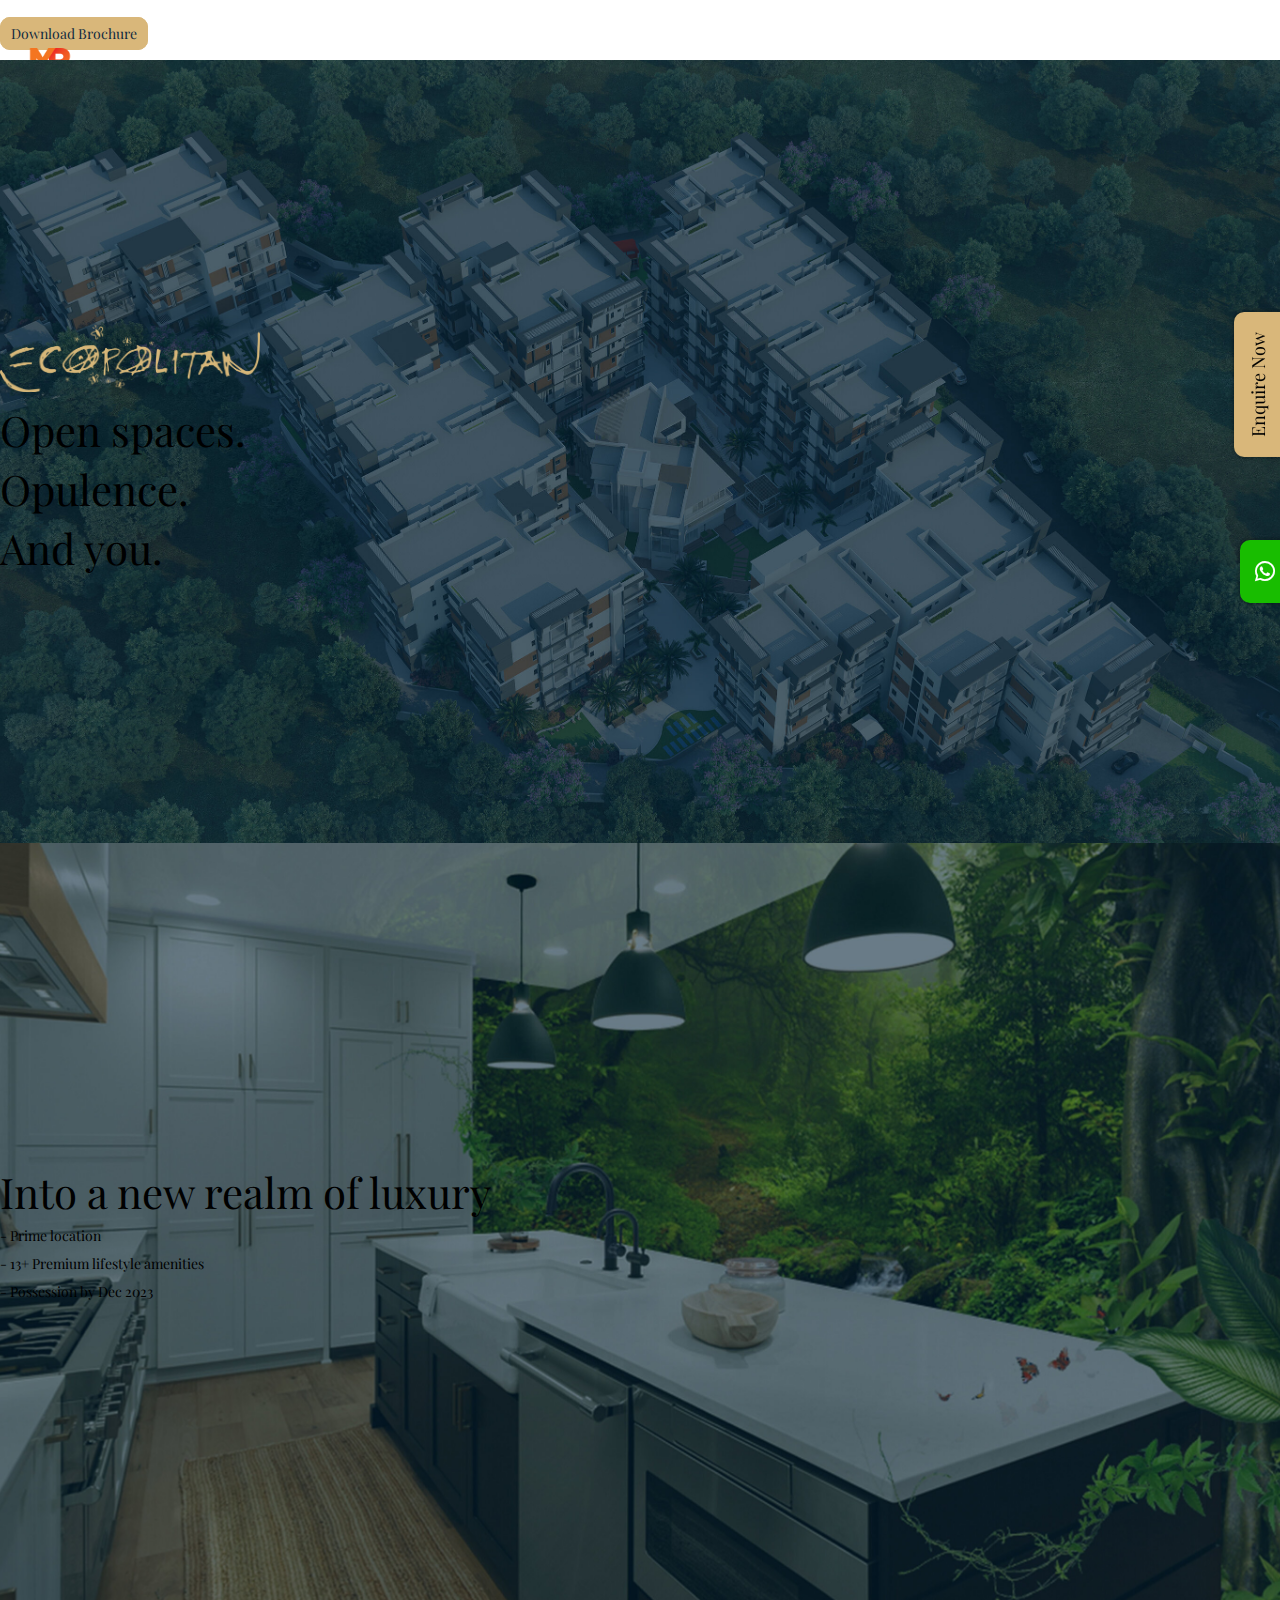
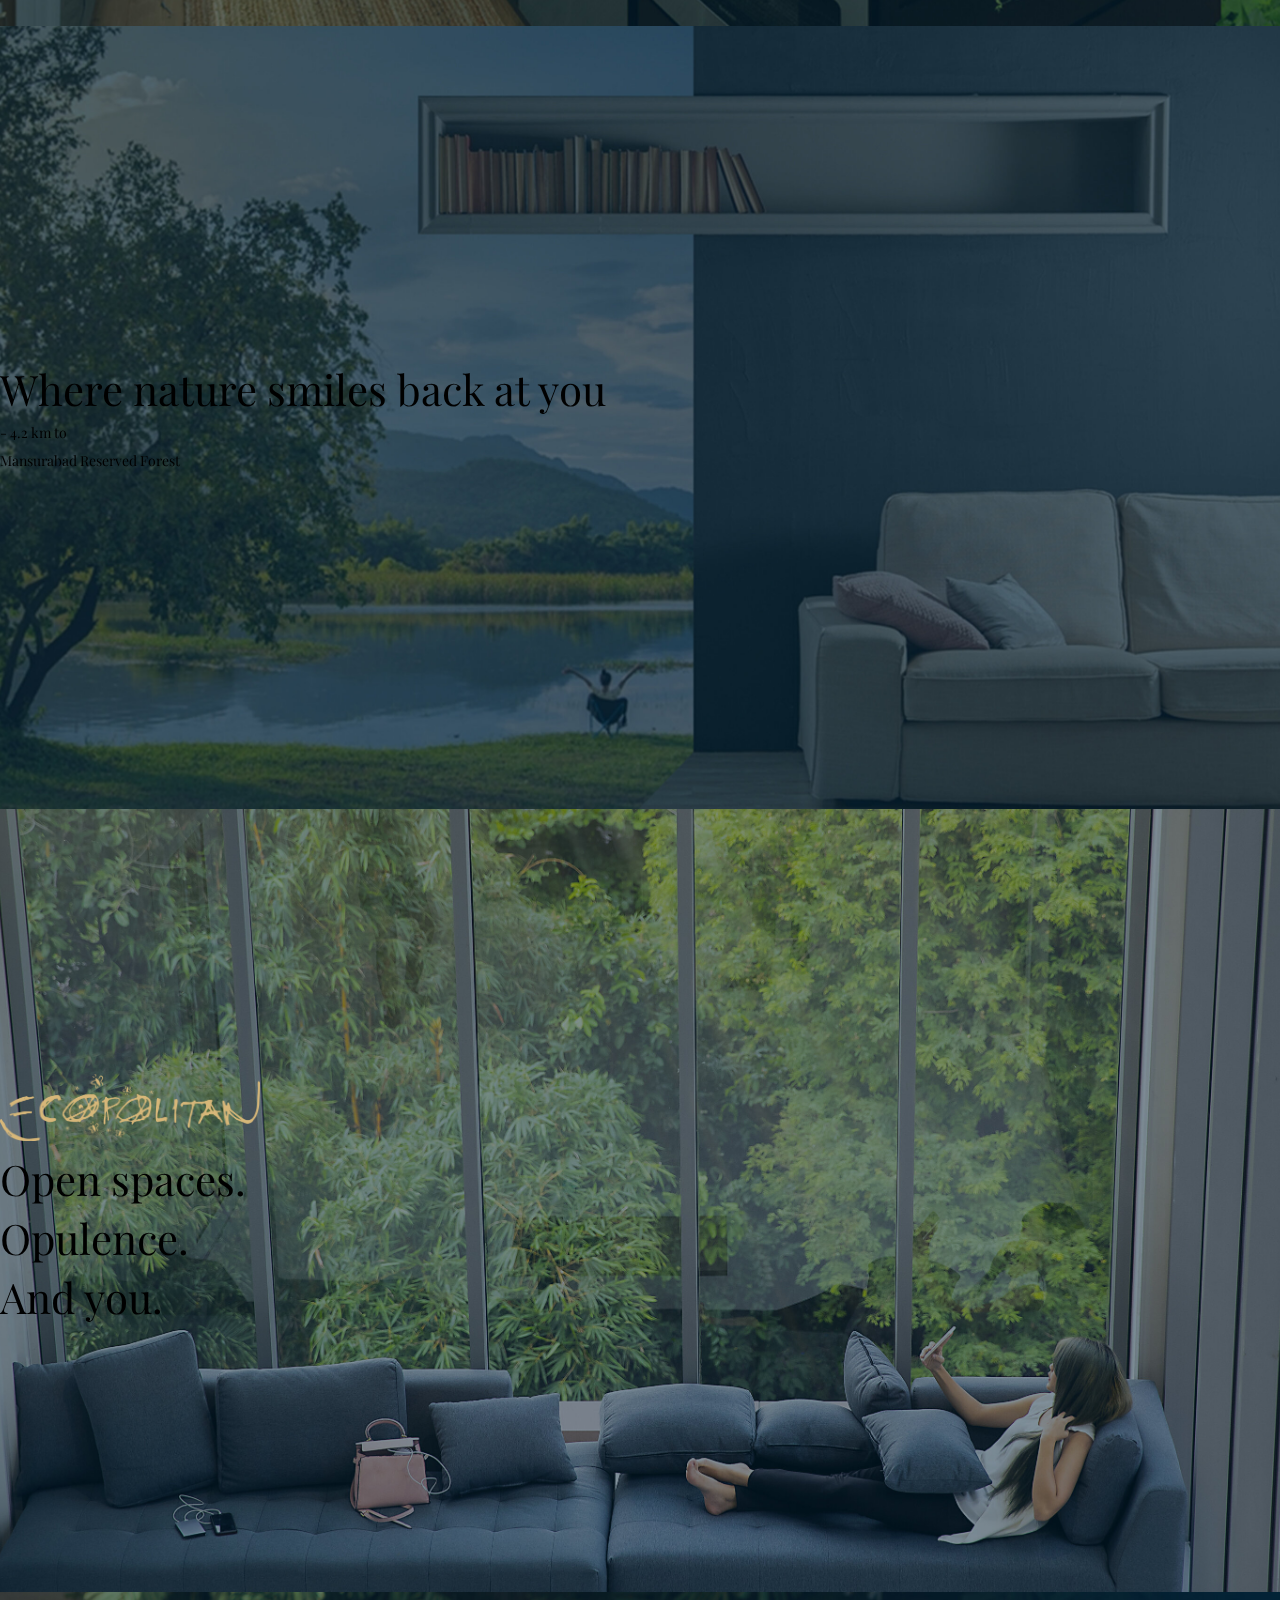
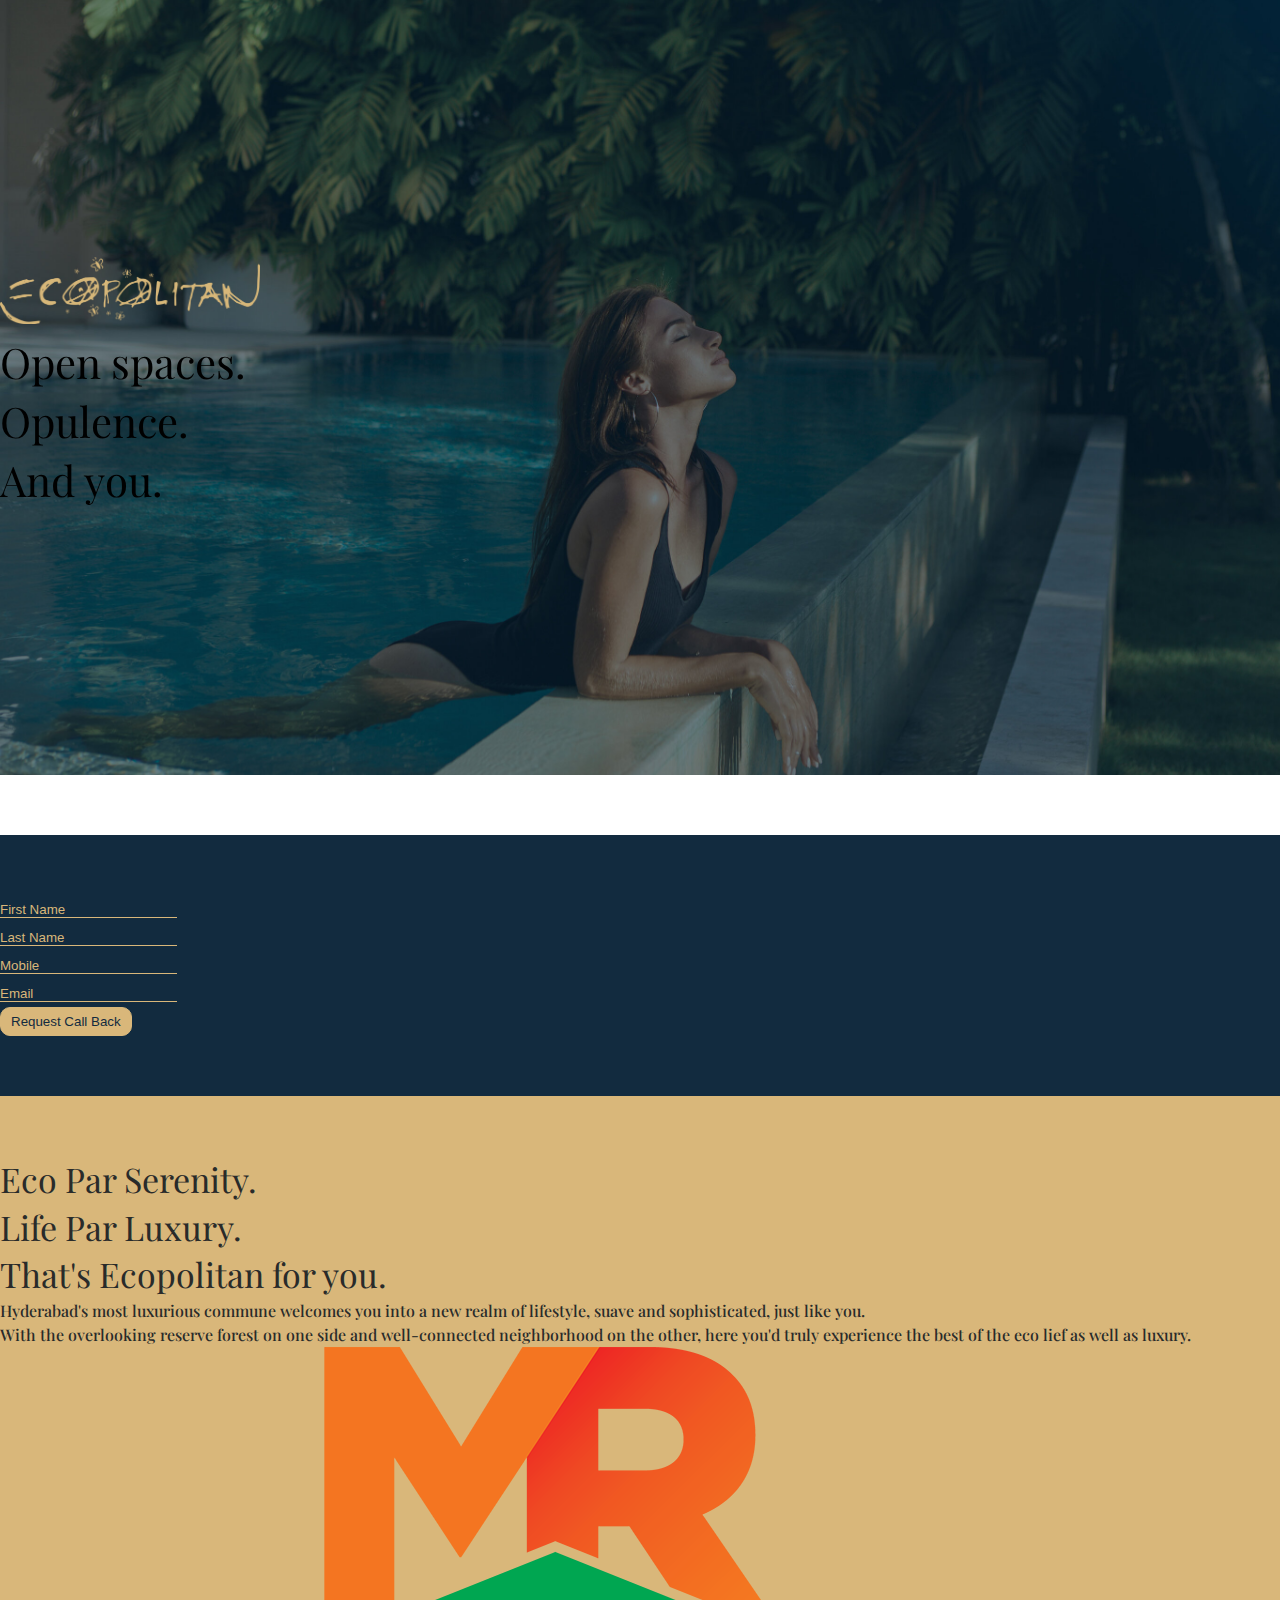
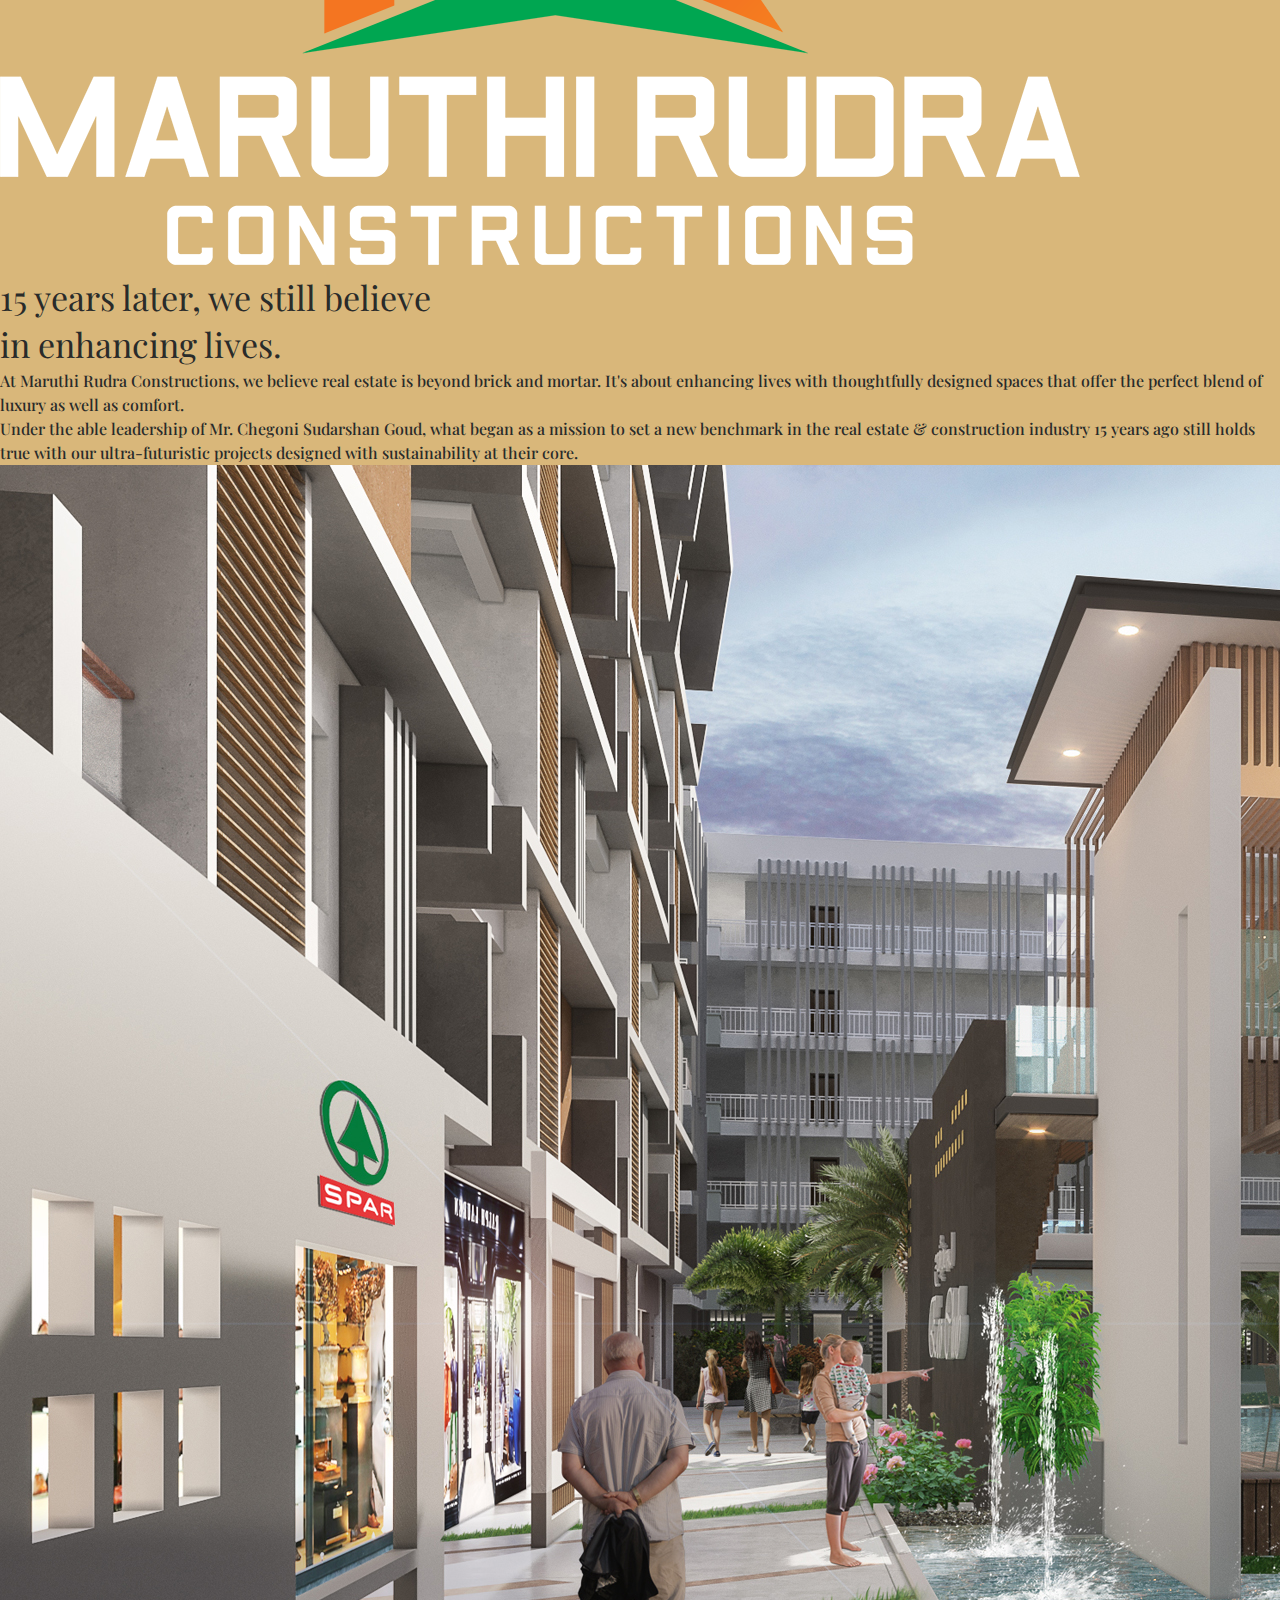
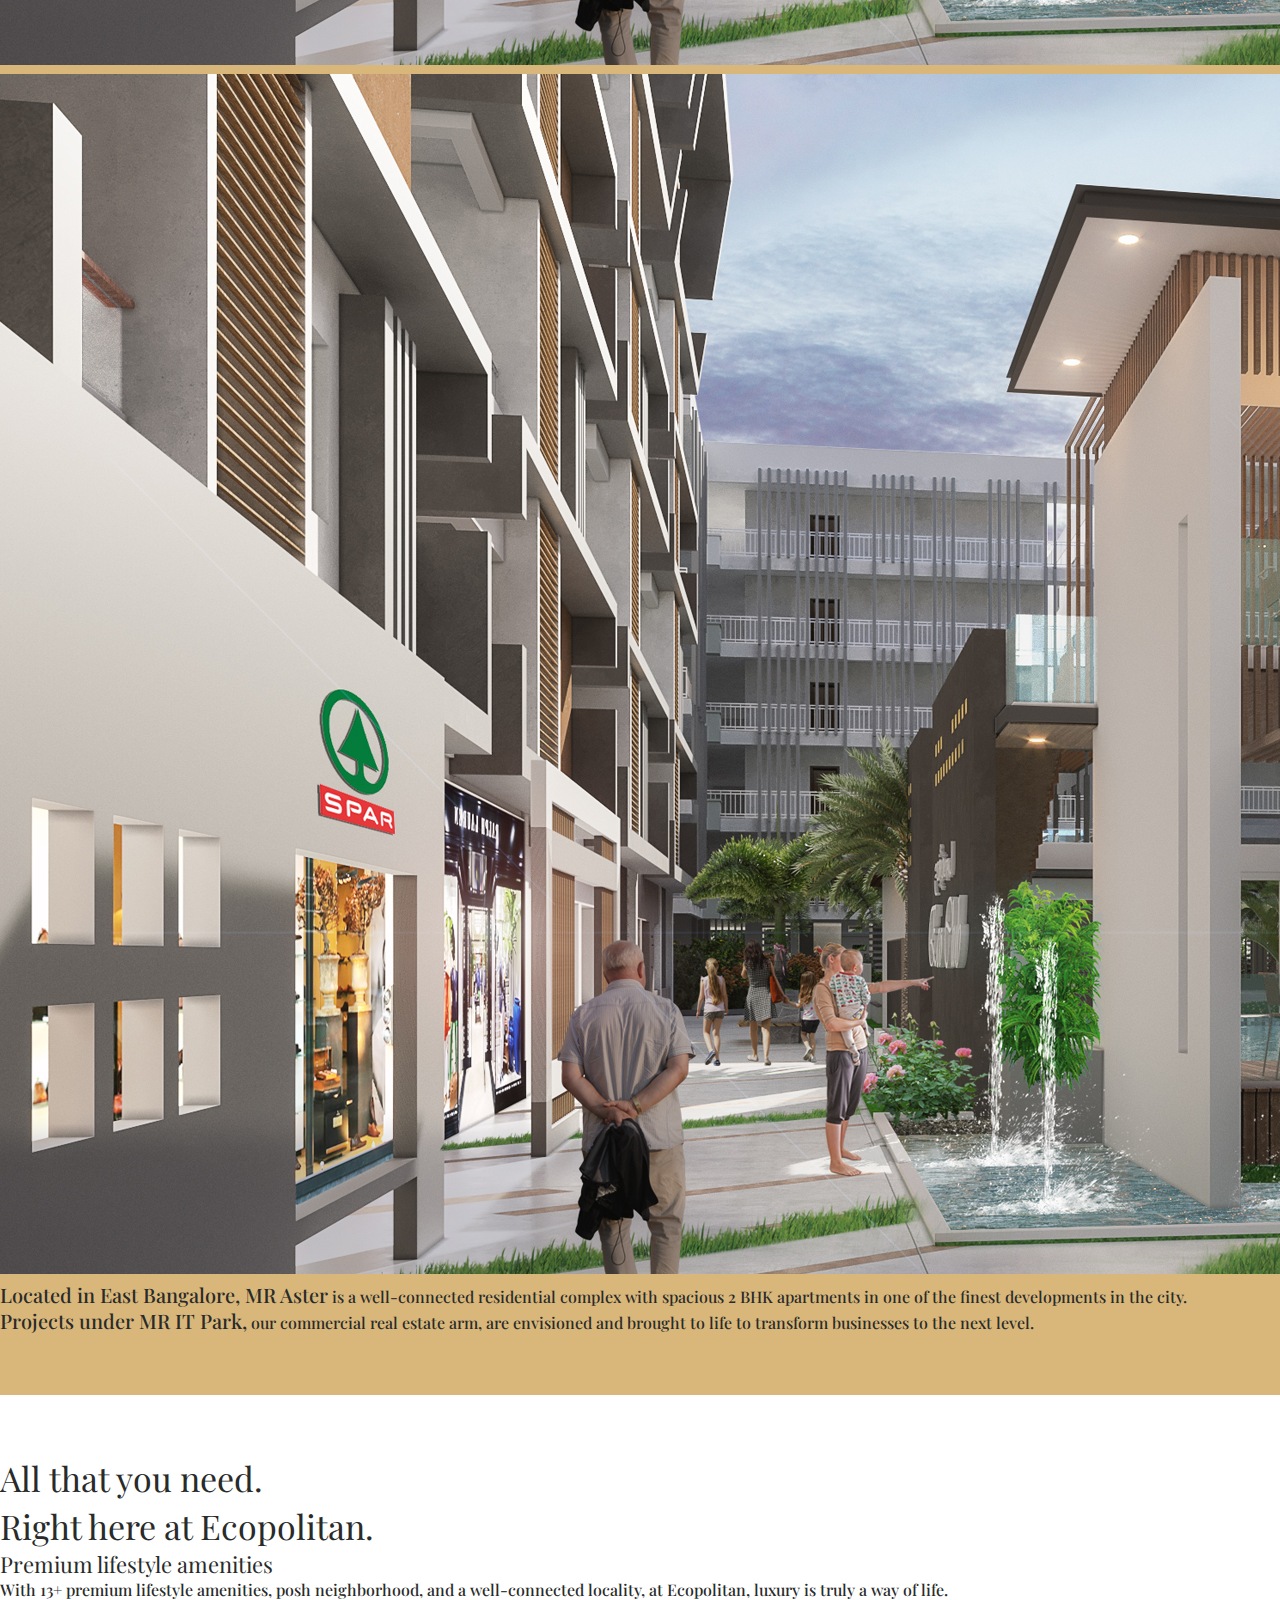
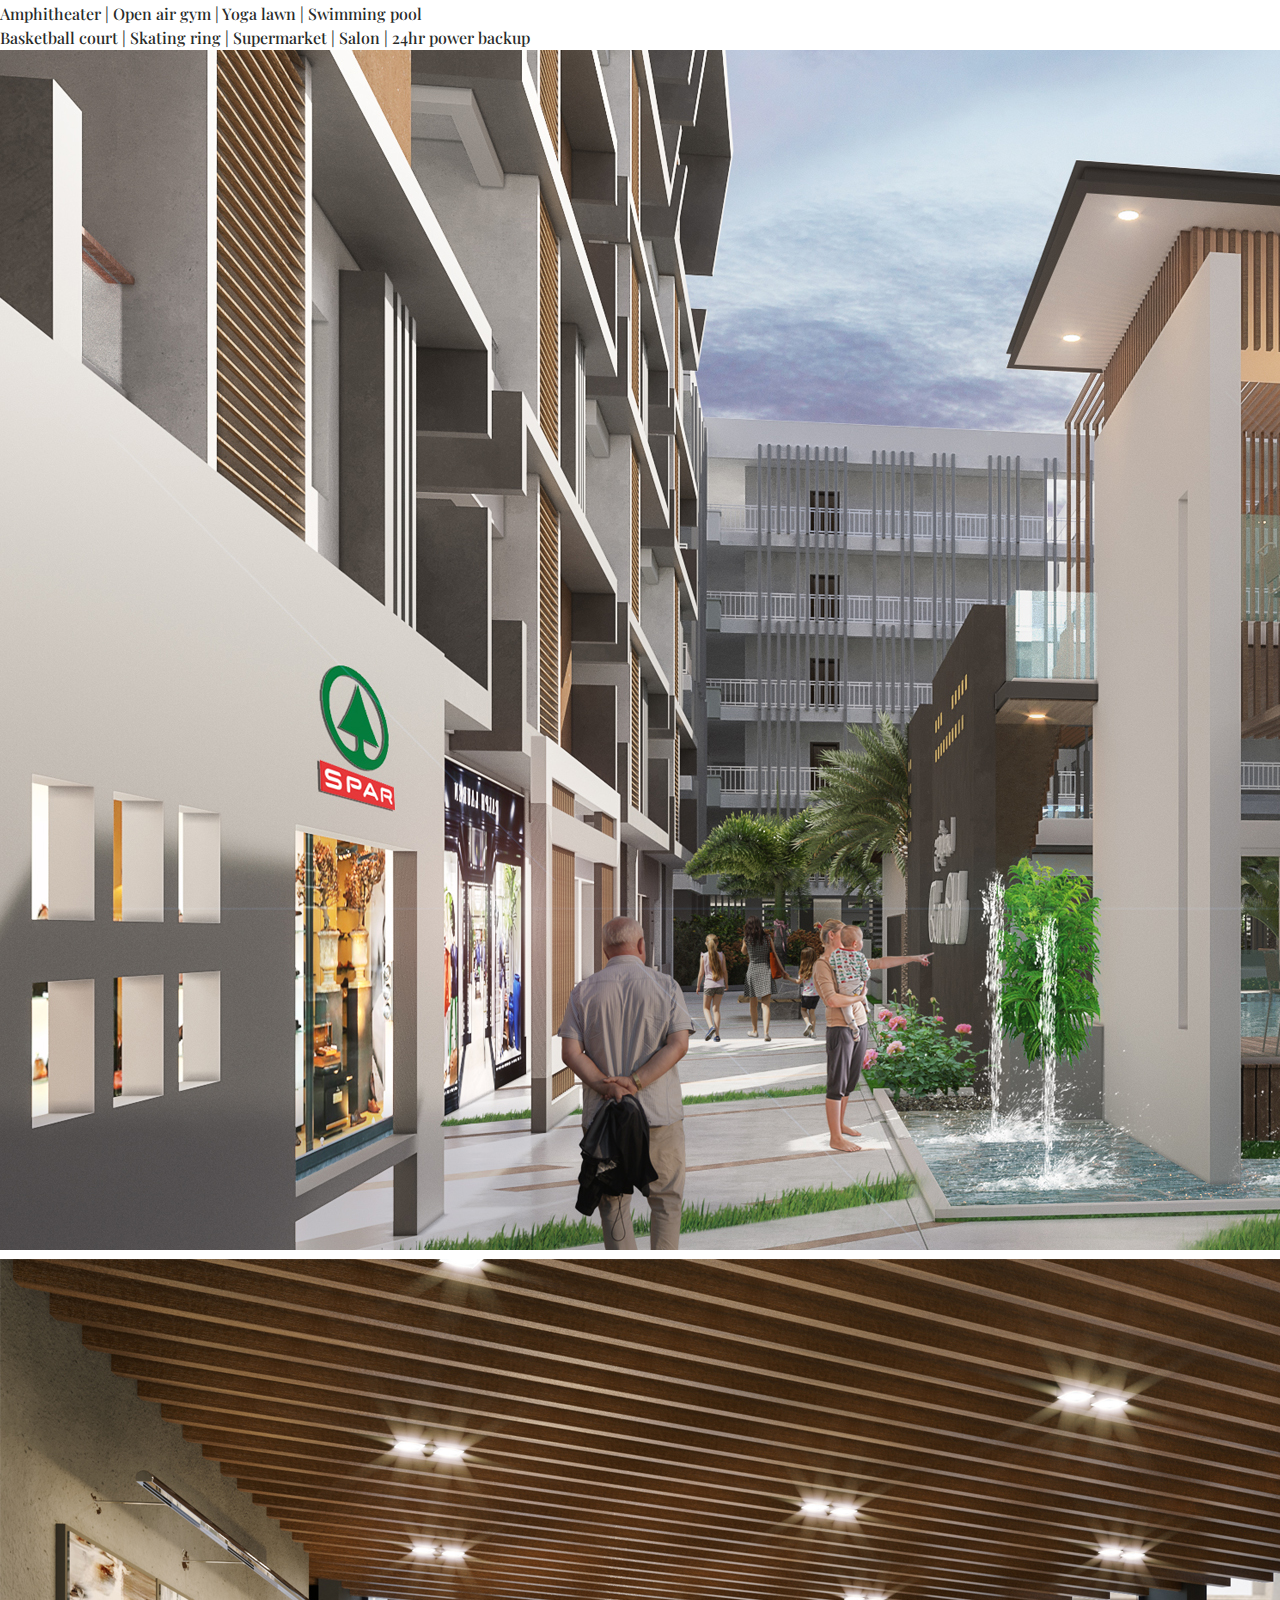
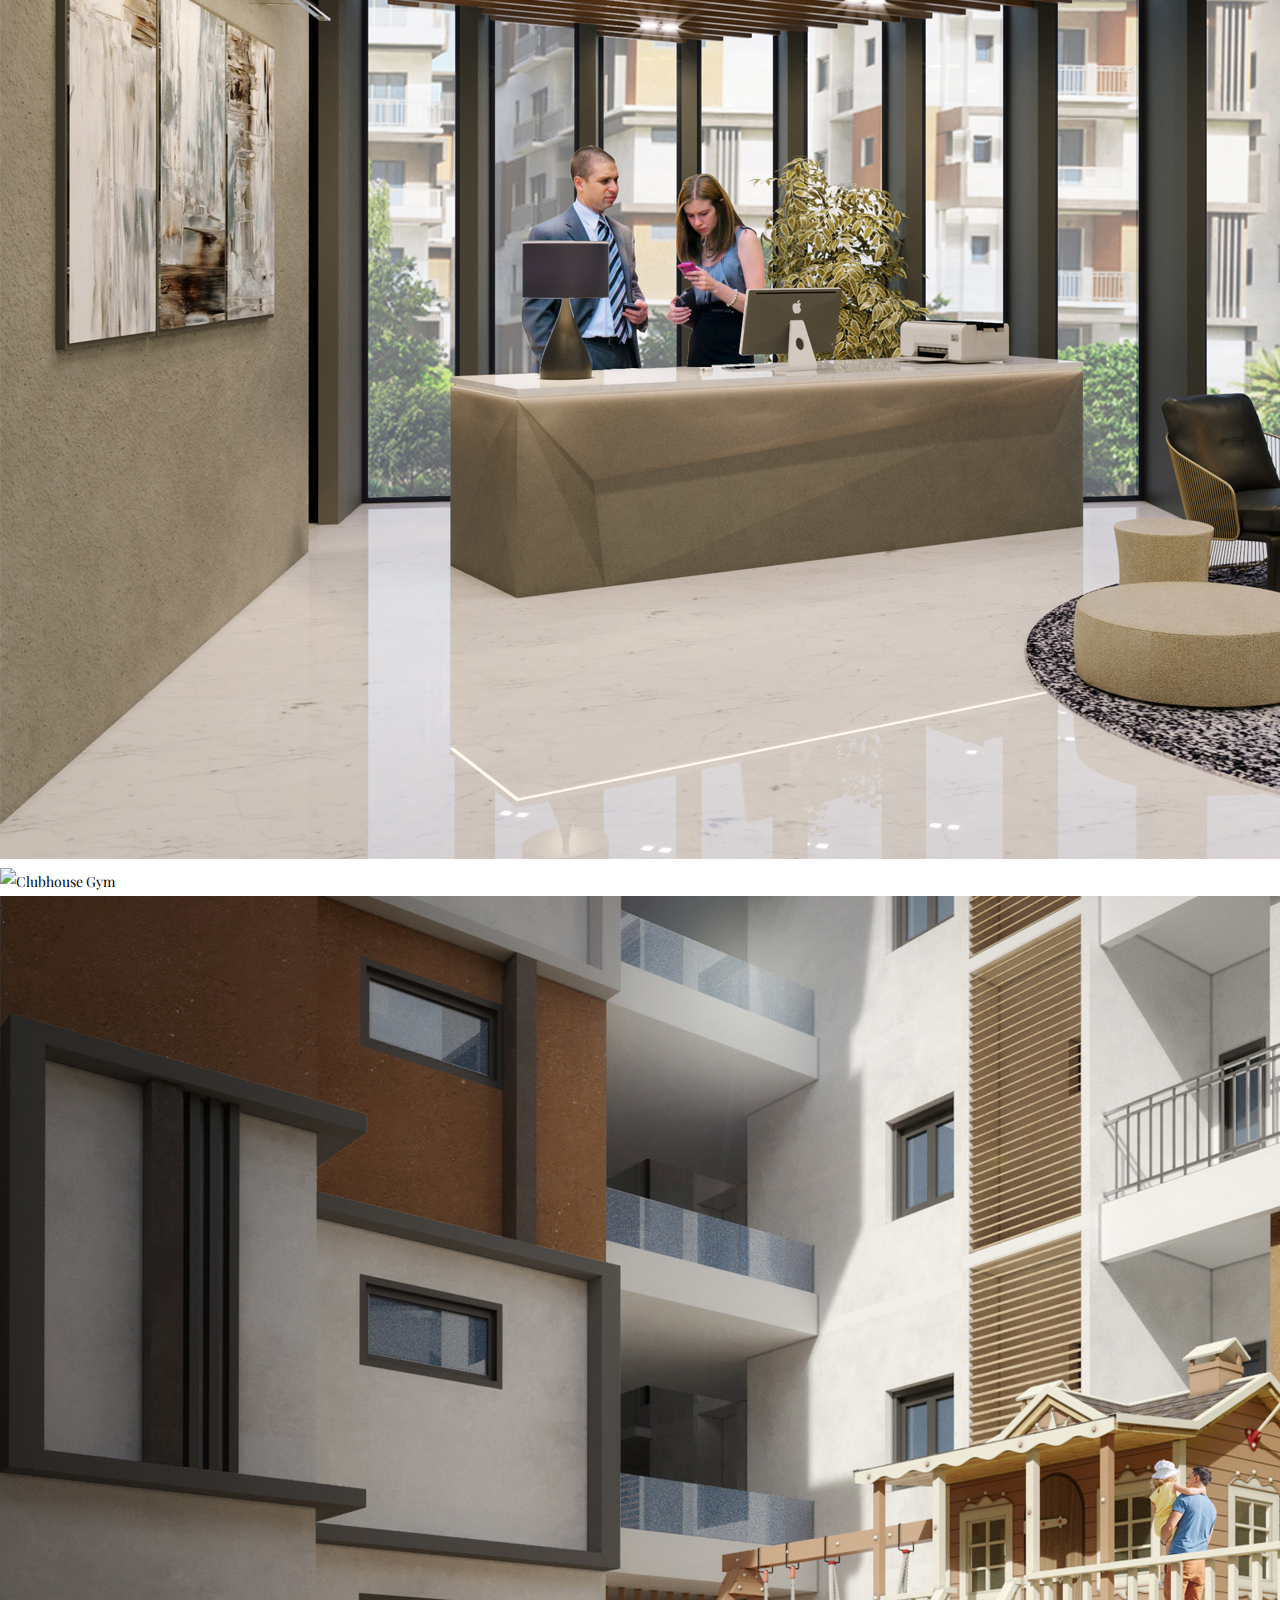
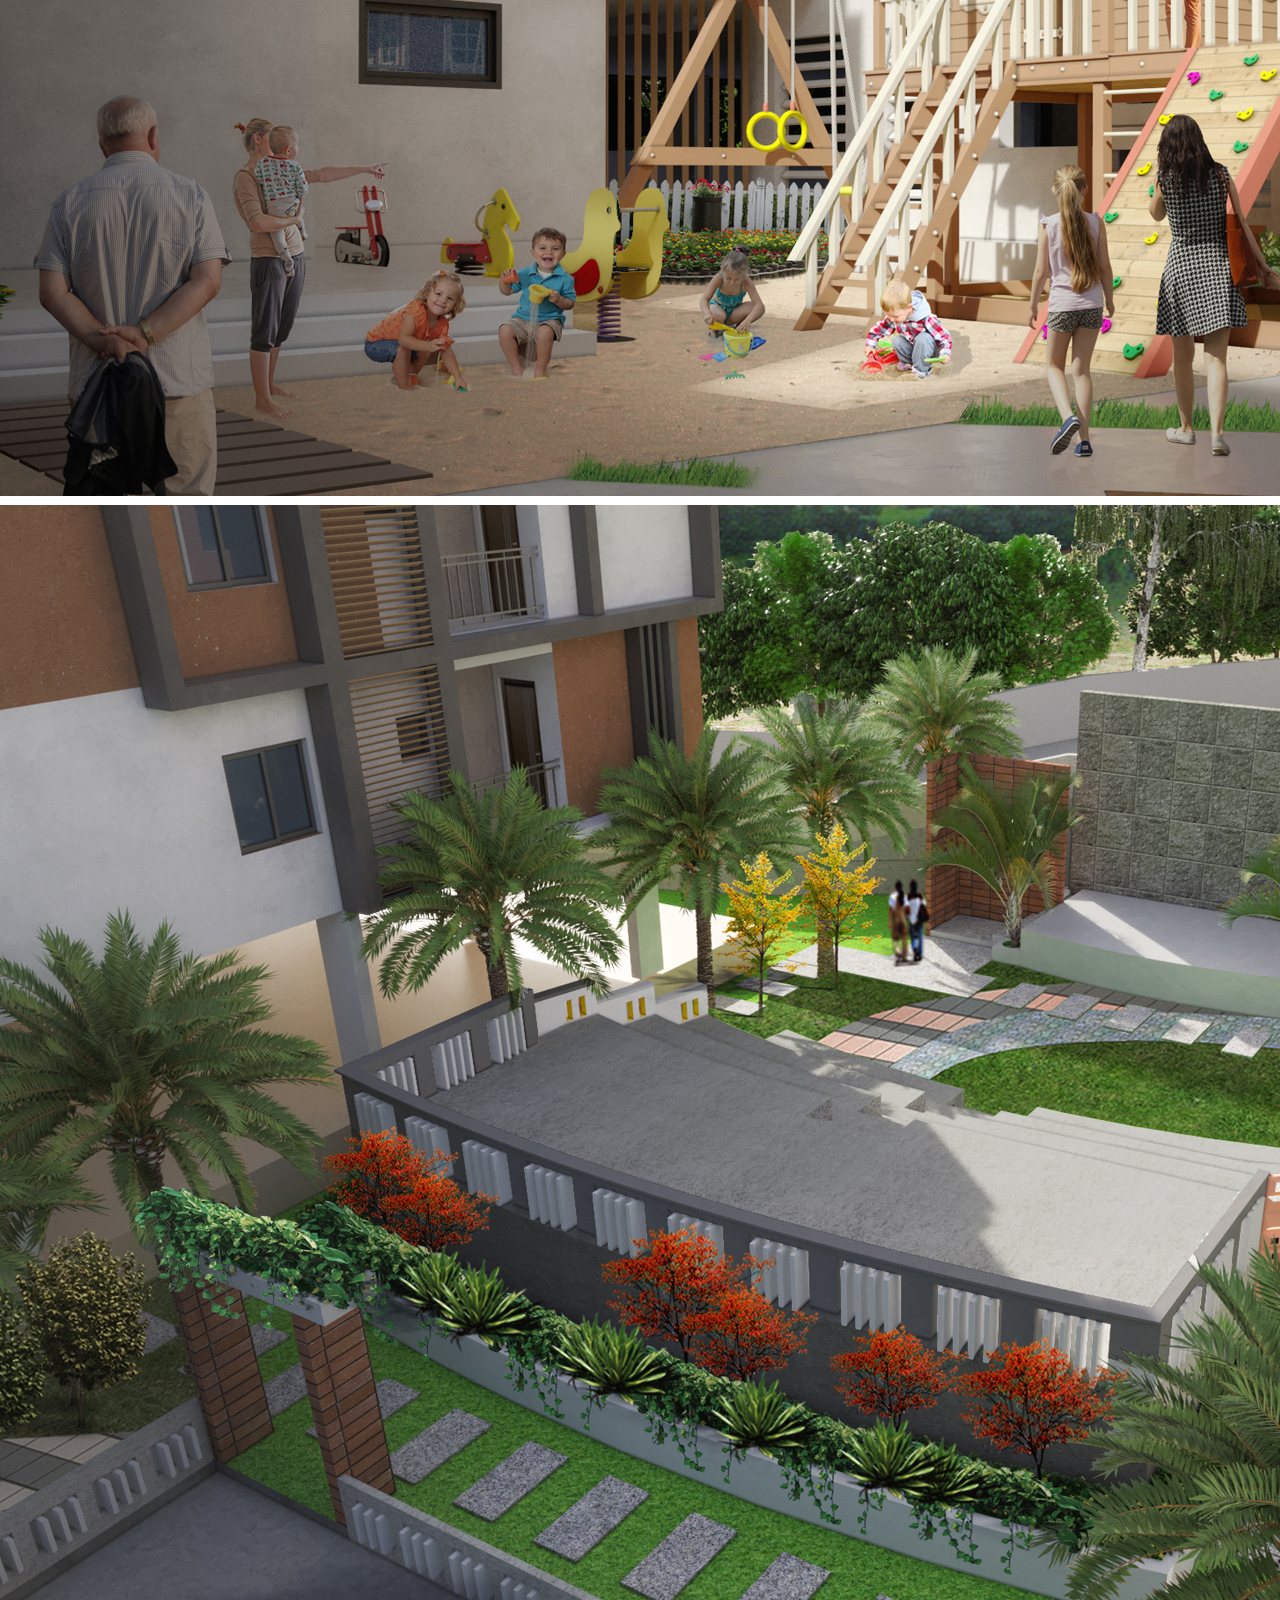
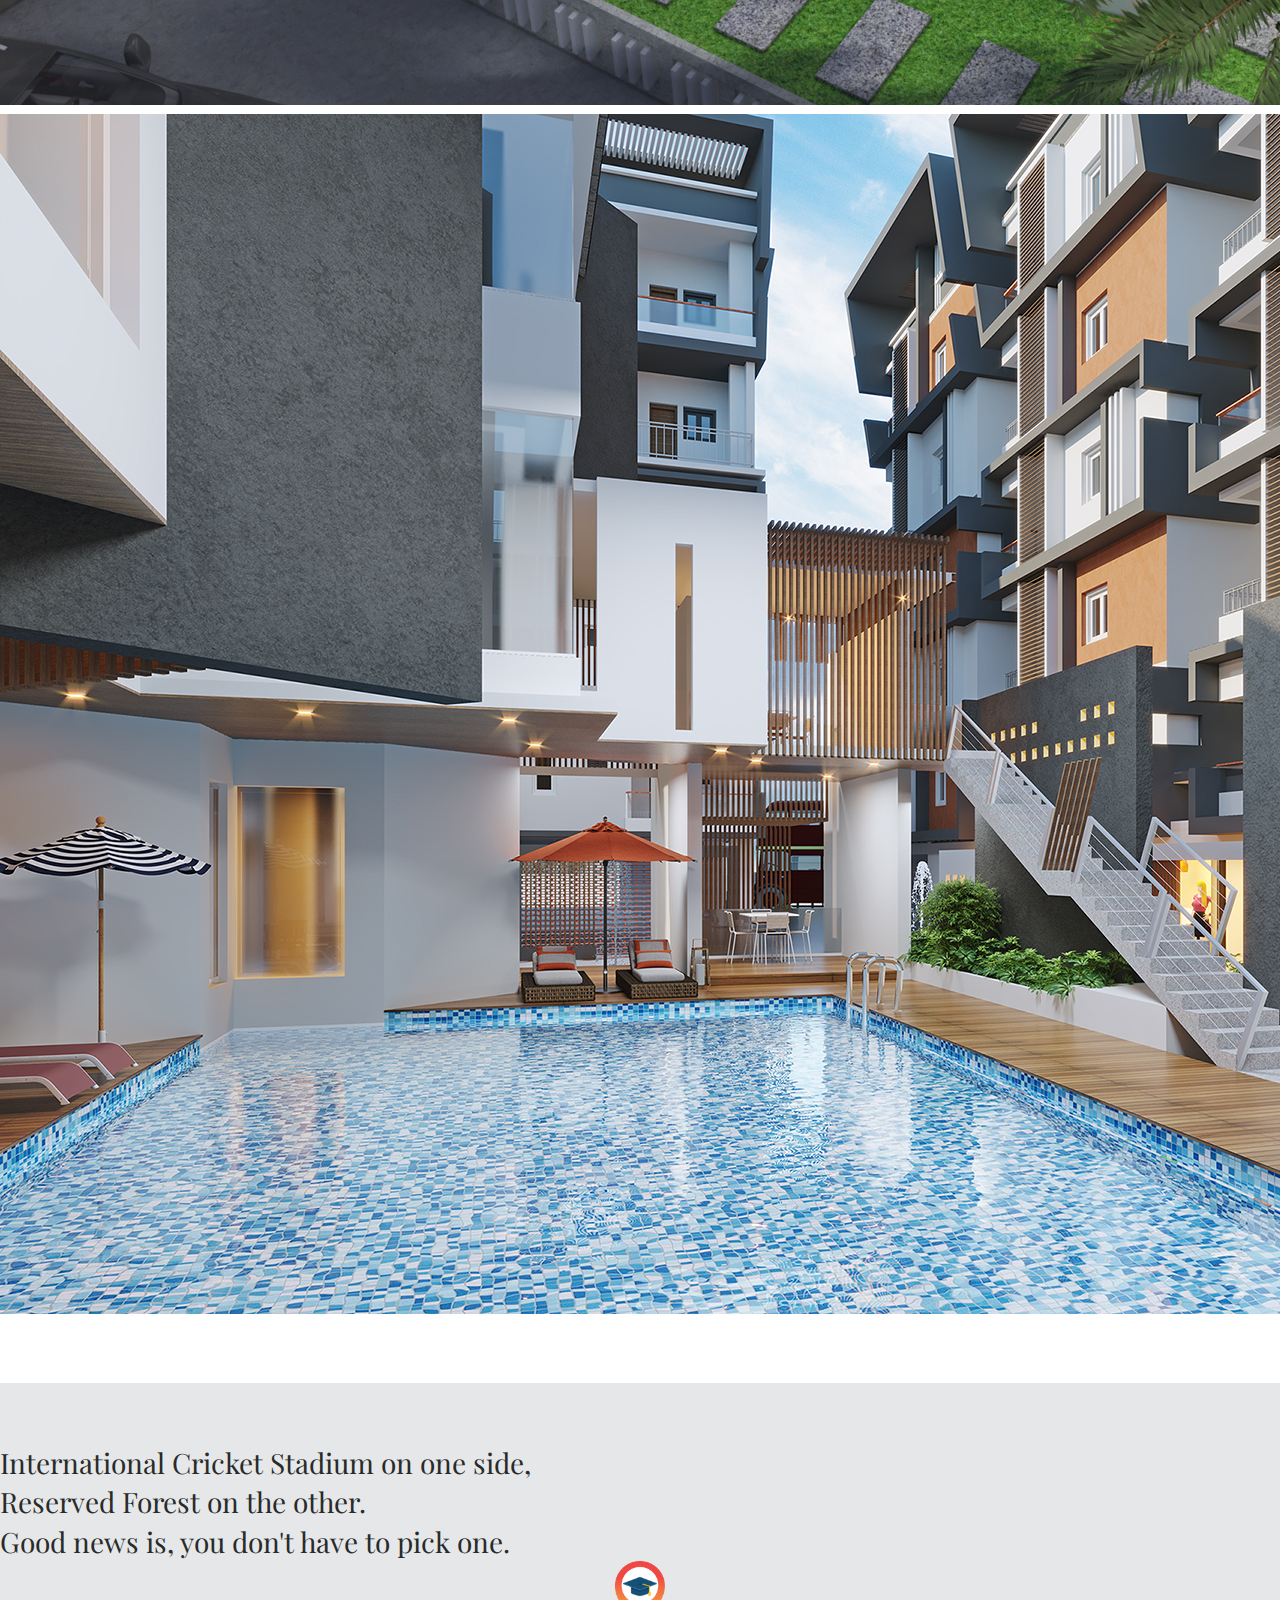
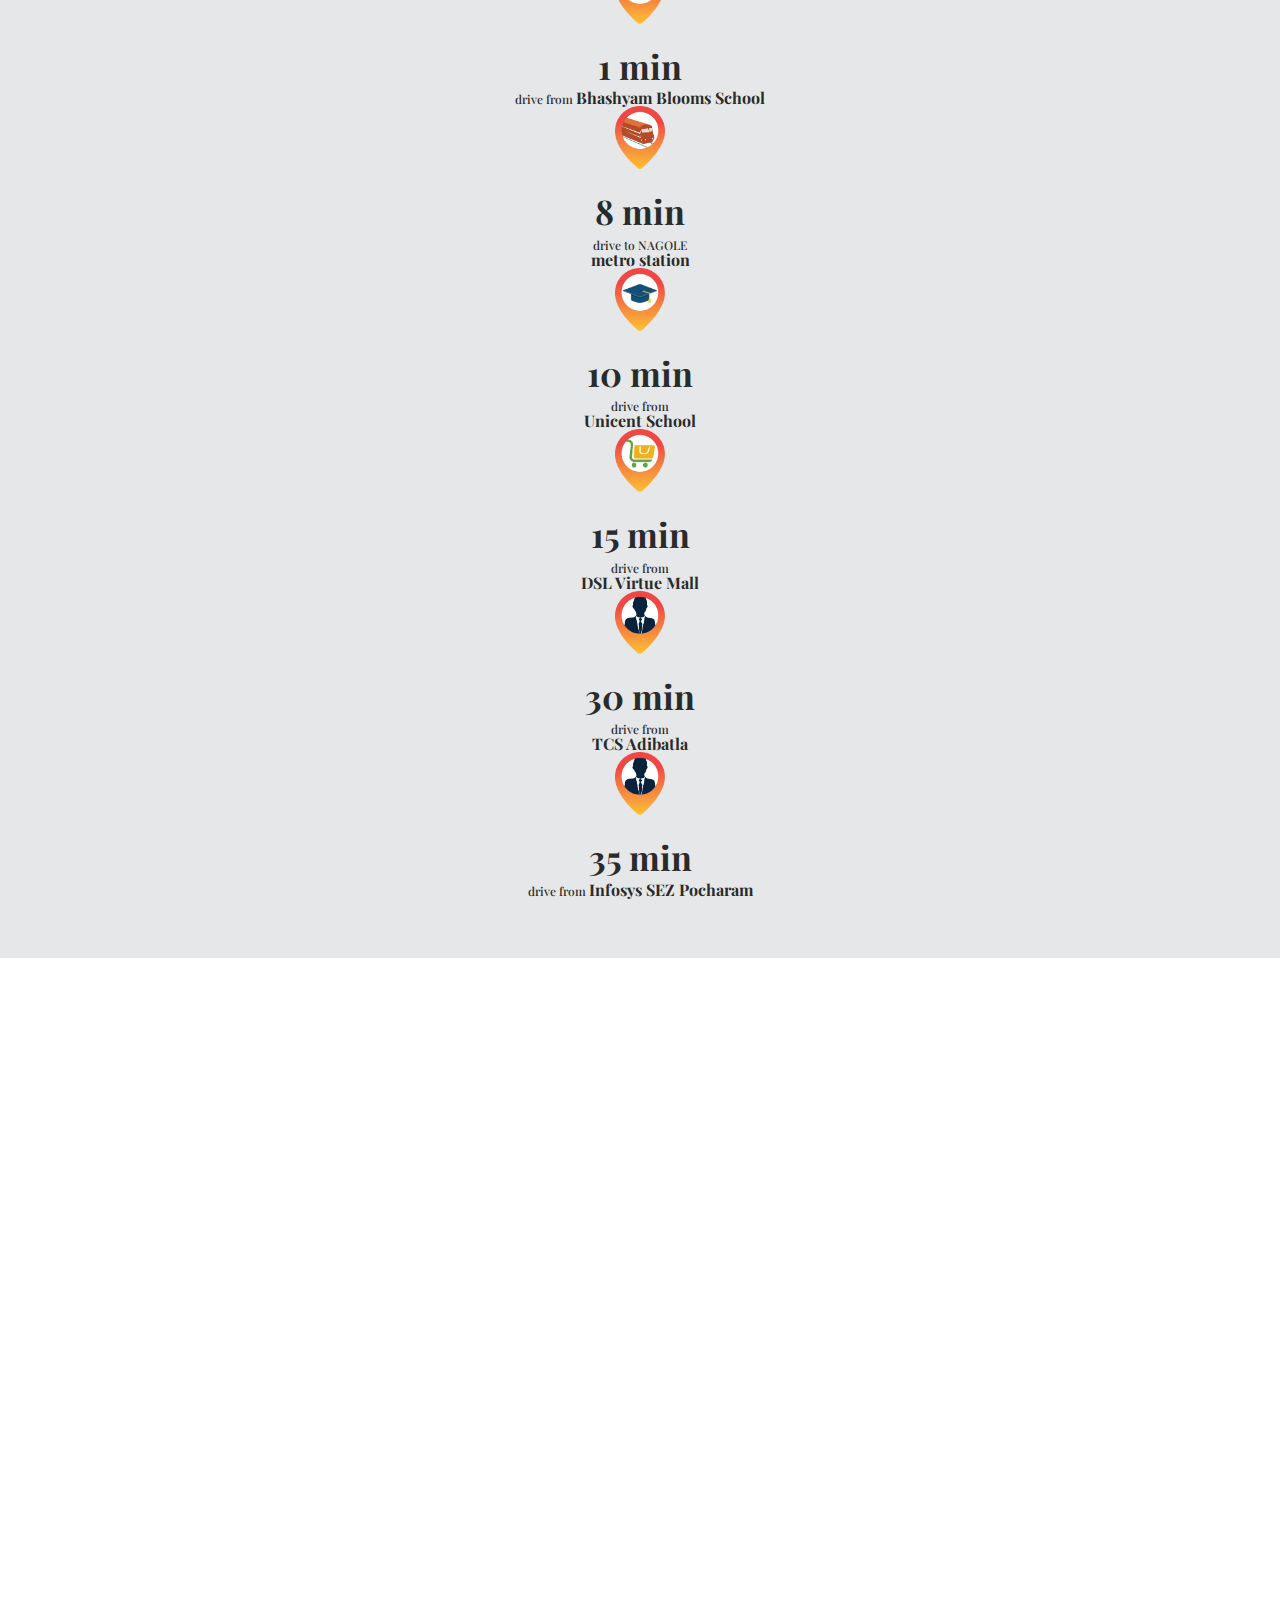
==== commit 778ab337: "Update index.html" ====
--- a/index.html
+++ b/index.html
@@ -63,7 +63,11 @@
             <div class="row">
               <div class="col-sm-10">
                 <h1 class="text-white">Into a new realm of luxury</h1>
-                <h4 class="text-white">Prime location<br>13+ Premium lifestyle amenities<br>Possession by Dec 2023</h4>
+				<ul>
+					<li>- Prime location</li>
+					<li>- 13+ Premium lifestyle amenities</li>
+					<li>- Possession by Dec 2023</li>
+				</ul>
               </div>
             </div>
           </div>
@@ -73,7 +77,10 @@
             <div class="row">
               <div class="col-sm-10">
                 <h1 class="text-white">Where nature smiles back at you </h1>
-                <h4 class="text-white">4.2 km to <br>Mansurabad Reserved Forest</h4>
+				<ul>
+					<li>- 4.2 km to</li>
+					<li>Mansurabad Reserved Forest</li>
+				</ul>
               </div>
             </div>
           </div>
@@ -220,37 +227,44 @@
           <h3>International Cricket Stadium on one side,<br>Reserved Forest on the other.<br>Good news is, you don't have to pick one.</h3>
         </div>
         <div class="row justify-content-center mt-4 pt-3">
-          <div class="col-lg-9">
+          <div class="col-lg-10">
             <div class="row">
-          <div class="col">
+          <div class="col-sm-2 col-6">
             <div class="location-highlights-wrapper">
               <img src="./img/school-icon.png" class="img-fluid">
               <h2><strong>1 min</strong></h2>
               <p><span class="small">drive  from </span><strong>Bhashyam Blooms School</strong></p>
             </div>
           </div>
-          <div class="col">
+		  <div class="col-sm-2 col-6">
+            <div class="location-highlights-wrapper">
+              <img src="./img/metro-icon.png" class="img-fluid">
+              <h2><strong>8 min</strong></h2>
+              <p><span class="small">drive to NAGOLE</span><strong><br>metro station</strong></p>
+            </div>
+          </div>
+          <div class="col-sm-2 col-6">
             <div class="location-highlights-wrapper">
               <img src="./img/school-icon.png" class="img-fluid">
               <h2><strong>10 min</strong></h2>
               <p><span class="small">drive from </span><strong><br>Unicent School</strong></p>
             </div>
           </div>
-          <div class="col">
+          <div class="col-sm-2 col-6">
             <div class="location-highlights-wrapper">
               <img src="./img/shopping-icon.png" class="img-fluid">
               <h2><strong>15 min</strong></h2>
               <p><span class="small">drive from </span><strong><br>DSL Virtue Mall</strong></p>
             </div>
           </div>
-          <div class="col">
+          <div class="col-sm-2 col-6">
             <div class="location-highlights-wrapper">
               <img src="./img/IT-icon.png" class="img-fluid">
               <h2><strong>30 min</strong></h2>
               <p><span class="small">drive from </span><strong><br>TCS Adibatla</strong></p>
             </div>
           </div>
-          <div class="col">
+          <div class="col-sm-2 col-6">
             <div class="location-highlights-wrapper">
               <img src="./img/IT-icon.png" class="img-fluid">
               <h2><strong>35 min</strong></h2>
--- a/css/style.css
+++ b/css/style.css
@@ -138,23 +138,11 @@
 
 /*Banner CSS BEGINS*/
 .banner_sec{
-  background: url('../img/main-banner.jpg') center center no-repeat; 
-  background-size: cover; 
+  background-size: cover !important; 
   min-height: 87vh;
-  display: flex;
+  display: flex !important;
   align-items: center;
   position: relative;
-}
-.banner_sec:before{
-  content: '';
-  position: absolute;
-  left: 0;
-  right: 0;
-  top: 0;
-  bottom: 0;
-  margin: auto;
-  background: rgb(18 43 63 / 80%);
-  display: block;
 }
 /*Banner CSS ENDS*/
 
@@ -445,3 +433,6 @@
     border-bottom-left-radius: 10px;
     box-shadow: 0px 0px 5px 0px rgba(0,0,0,0.5);
 }
+p .large{
+  font-size: 20px;
+}
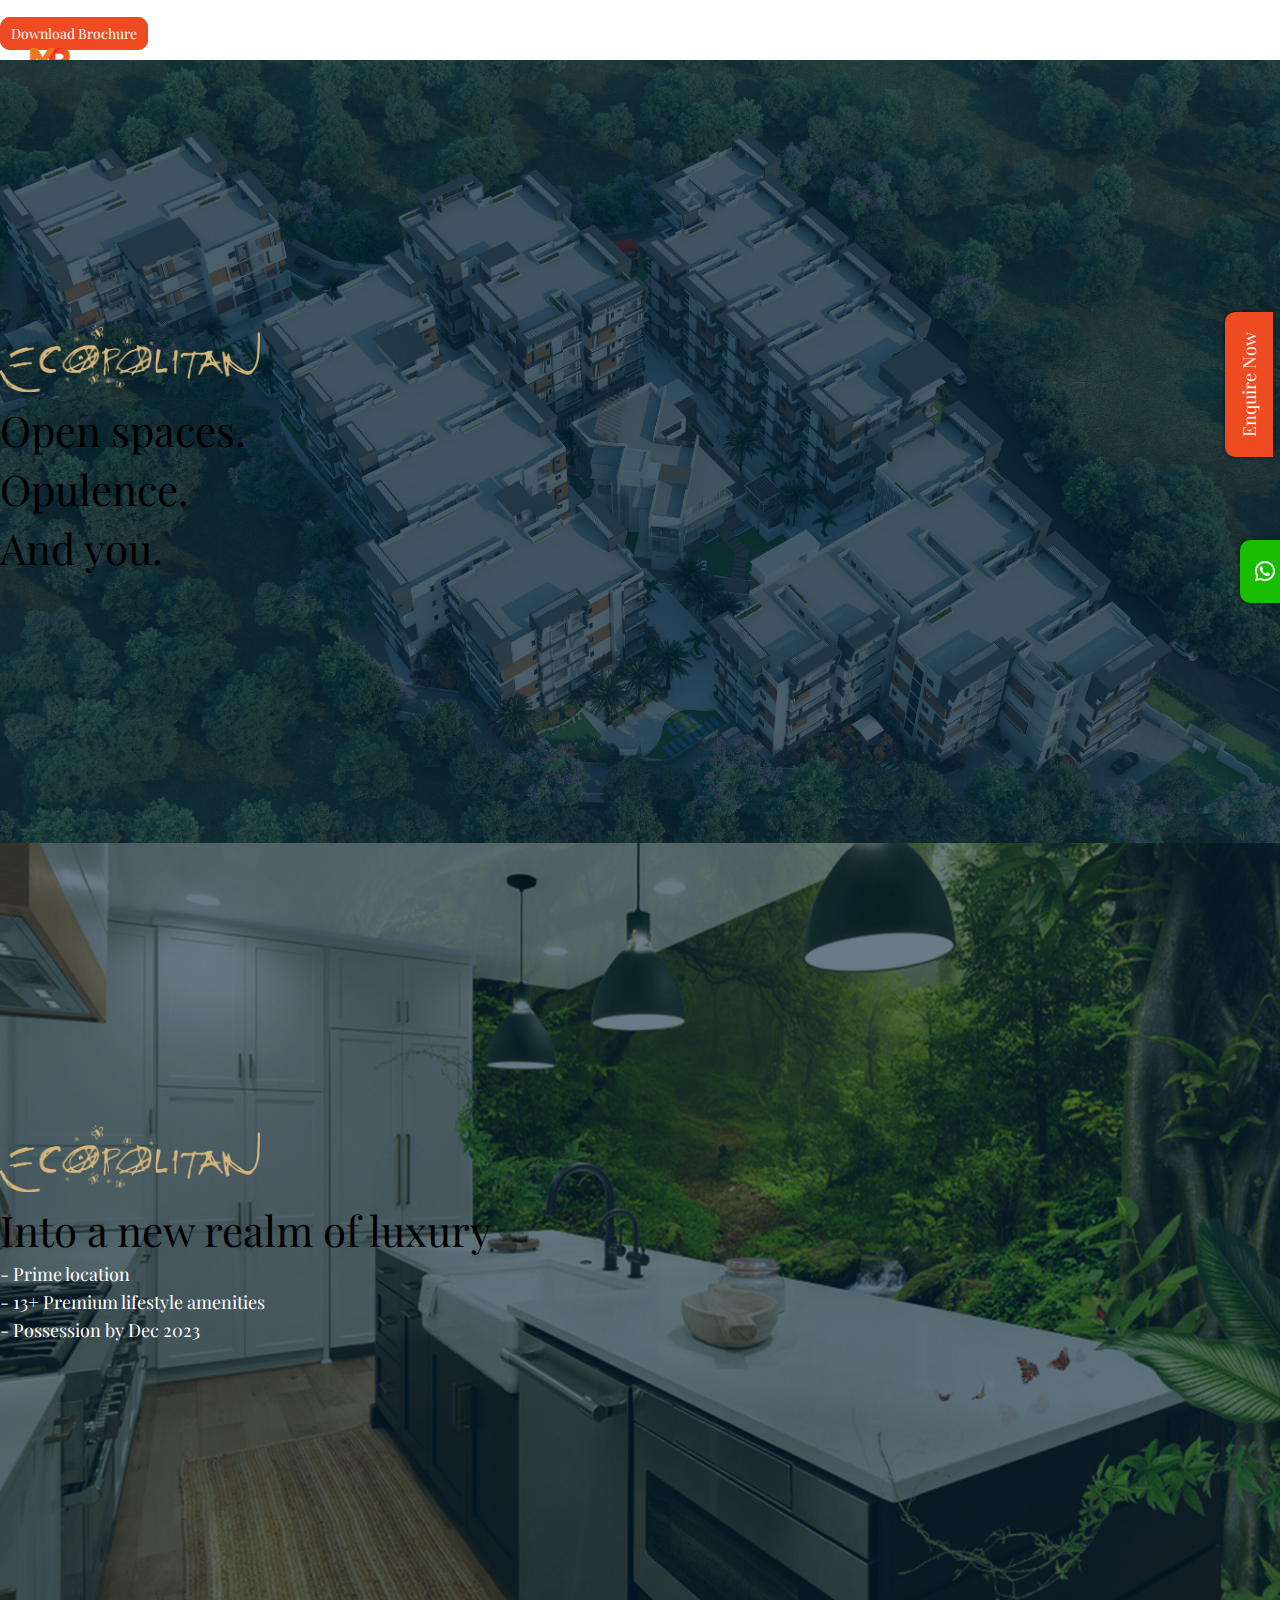
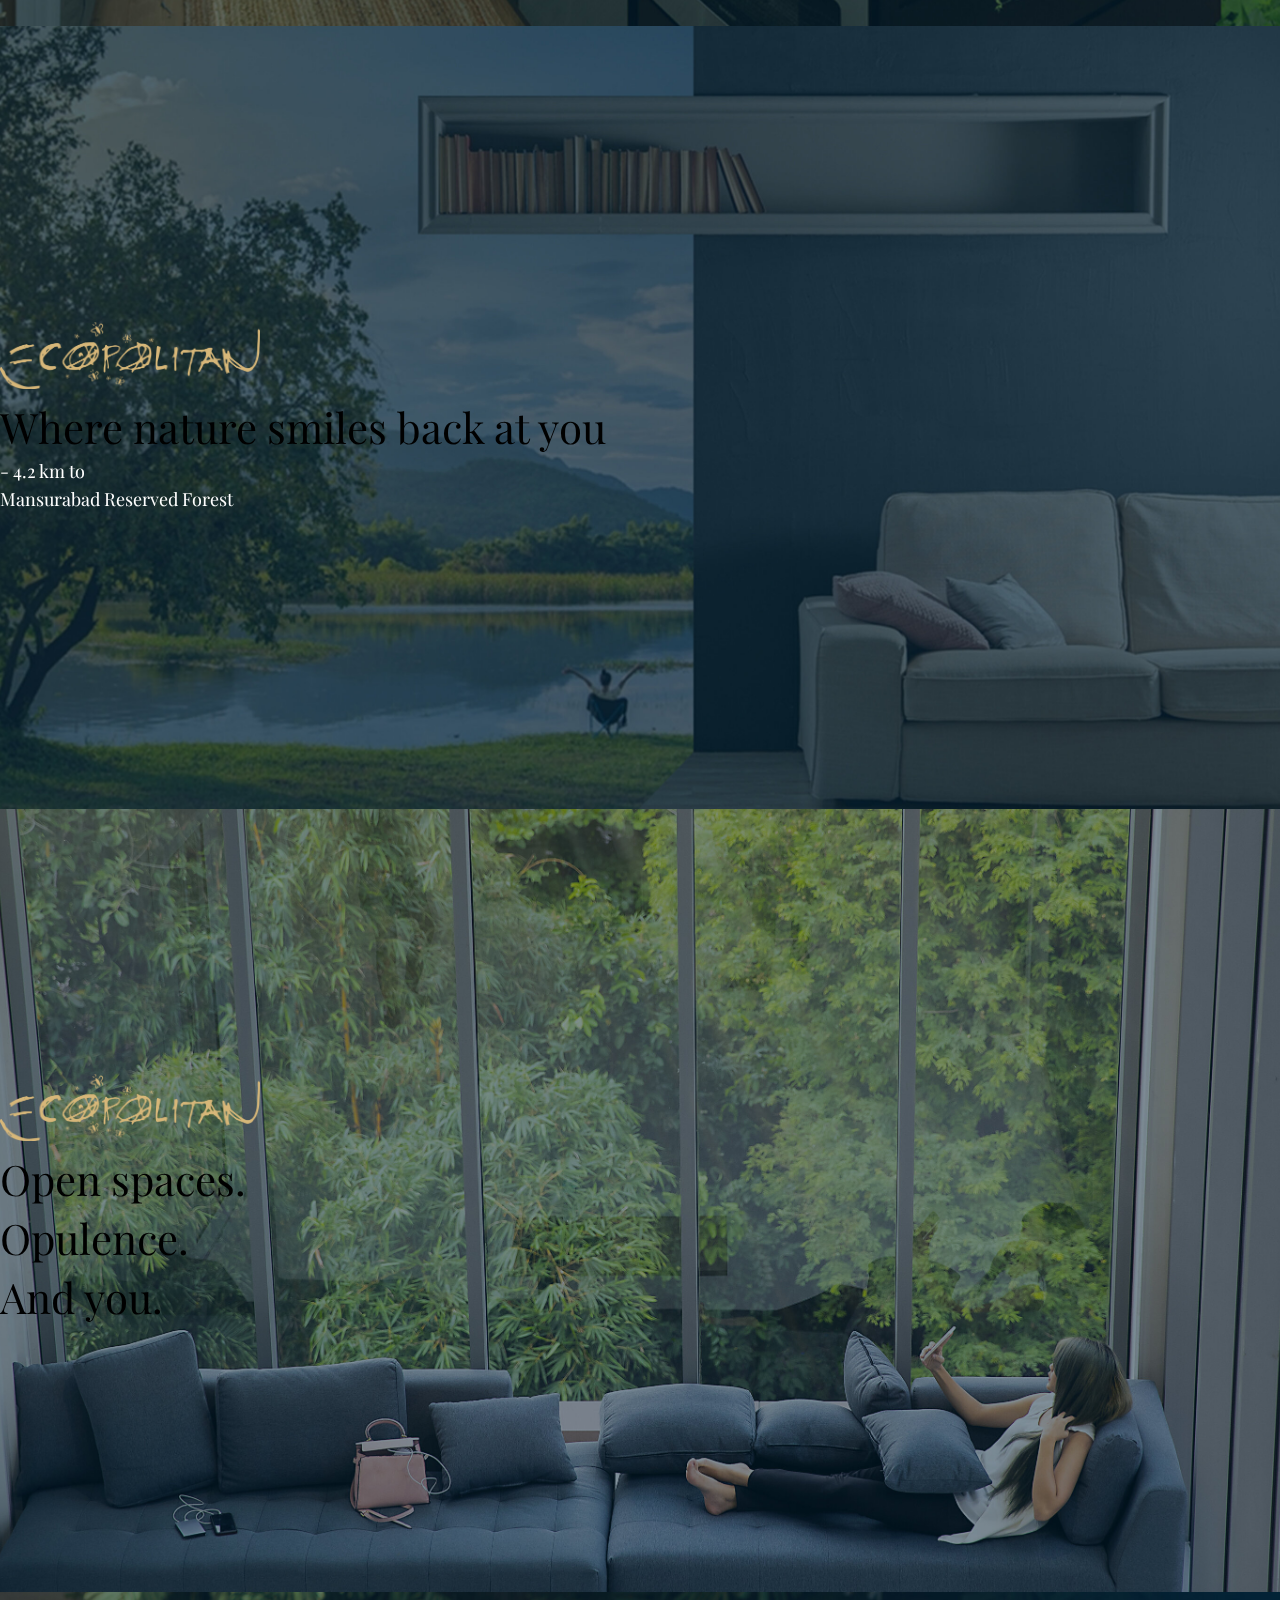
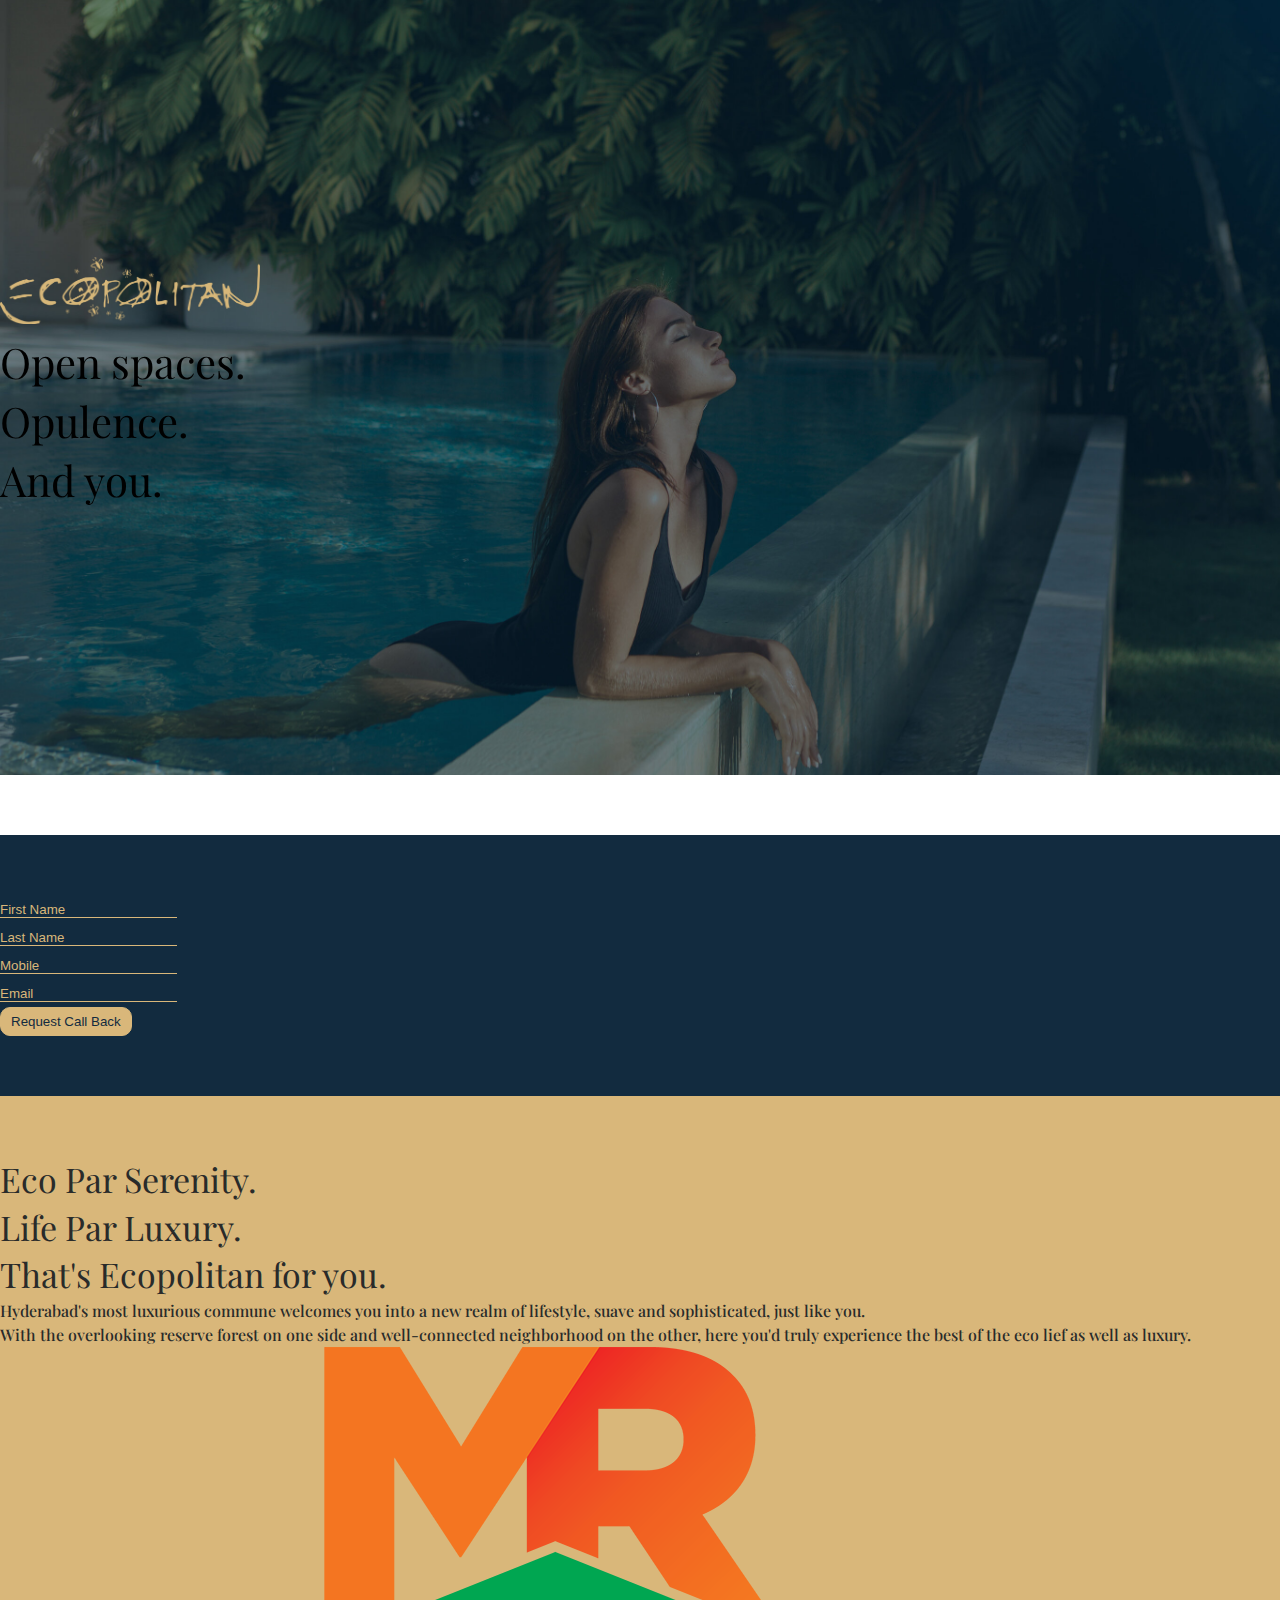
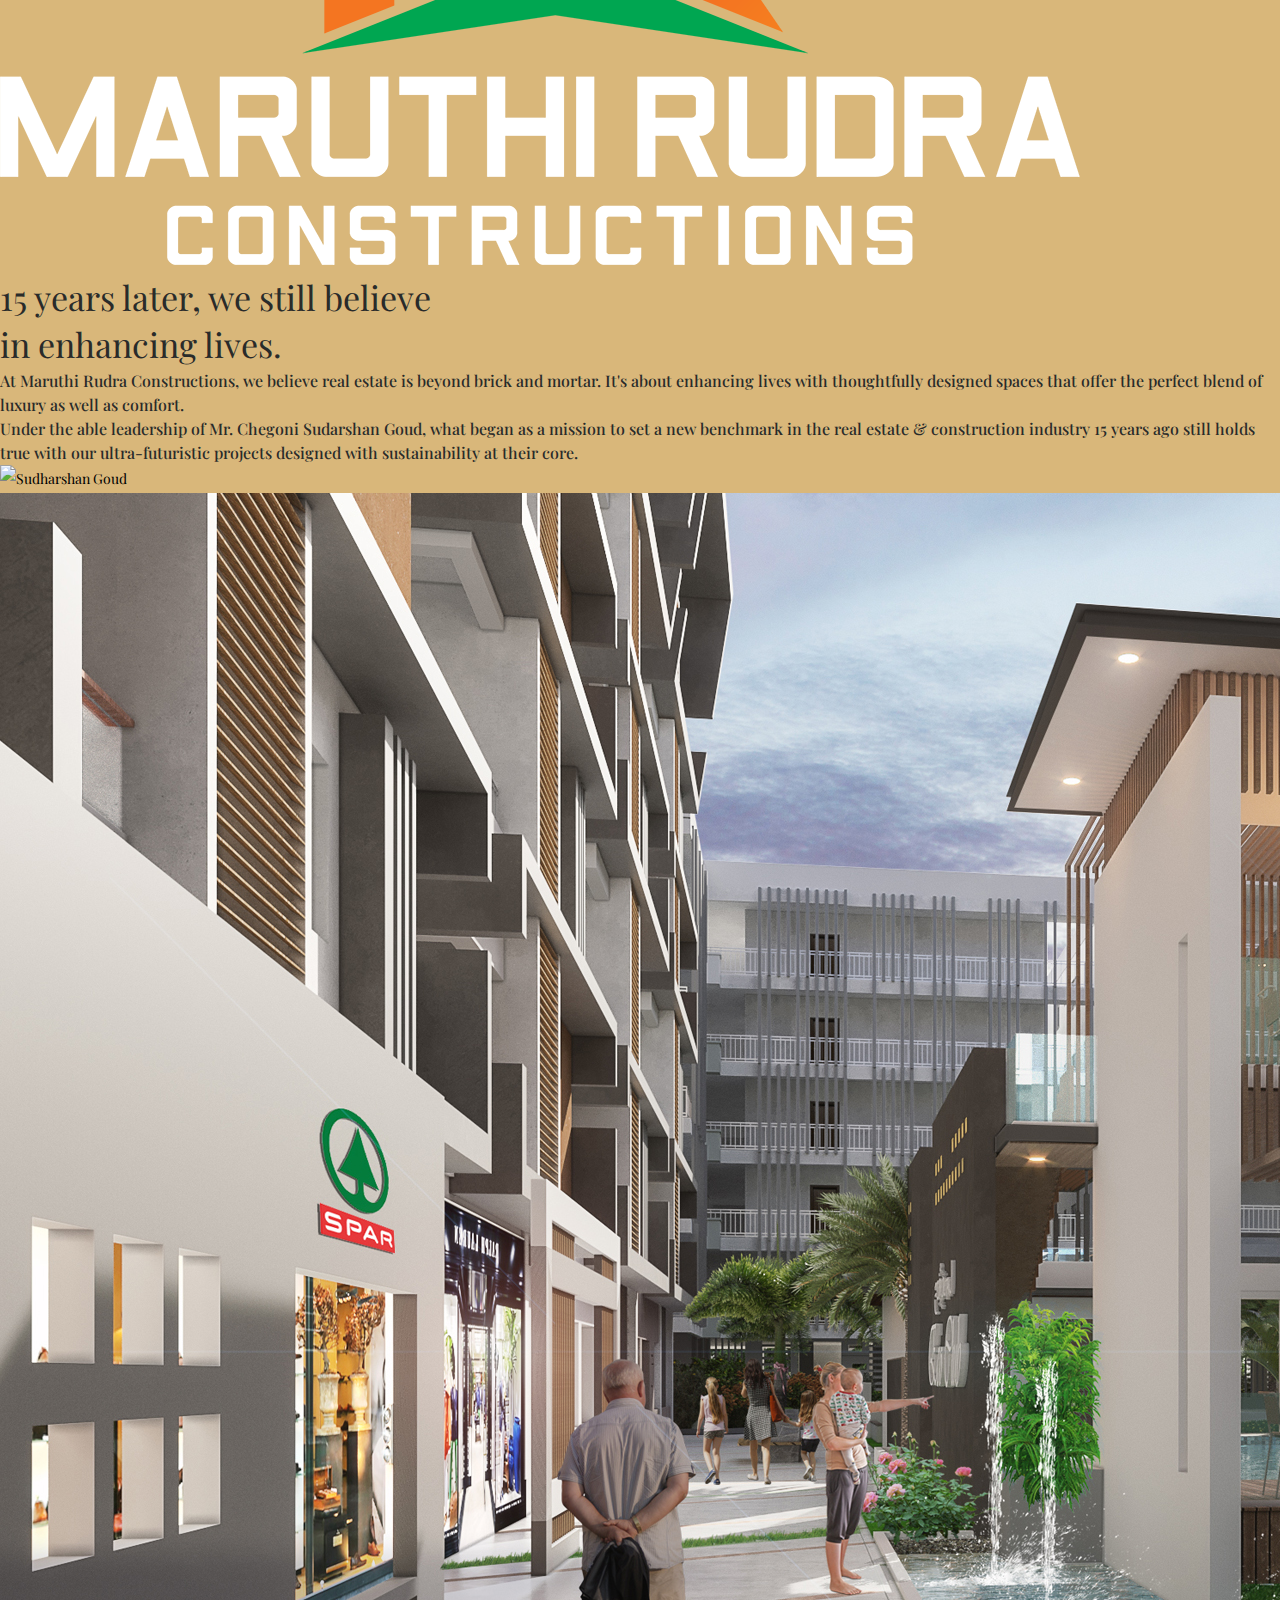
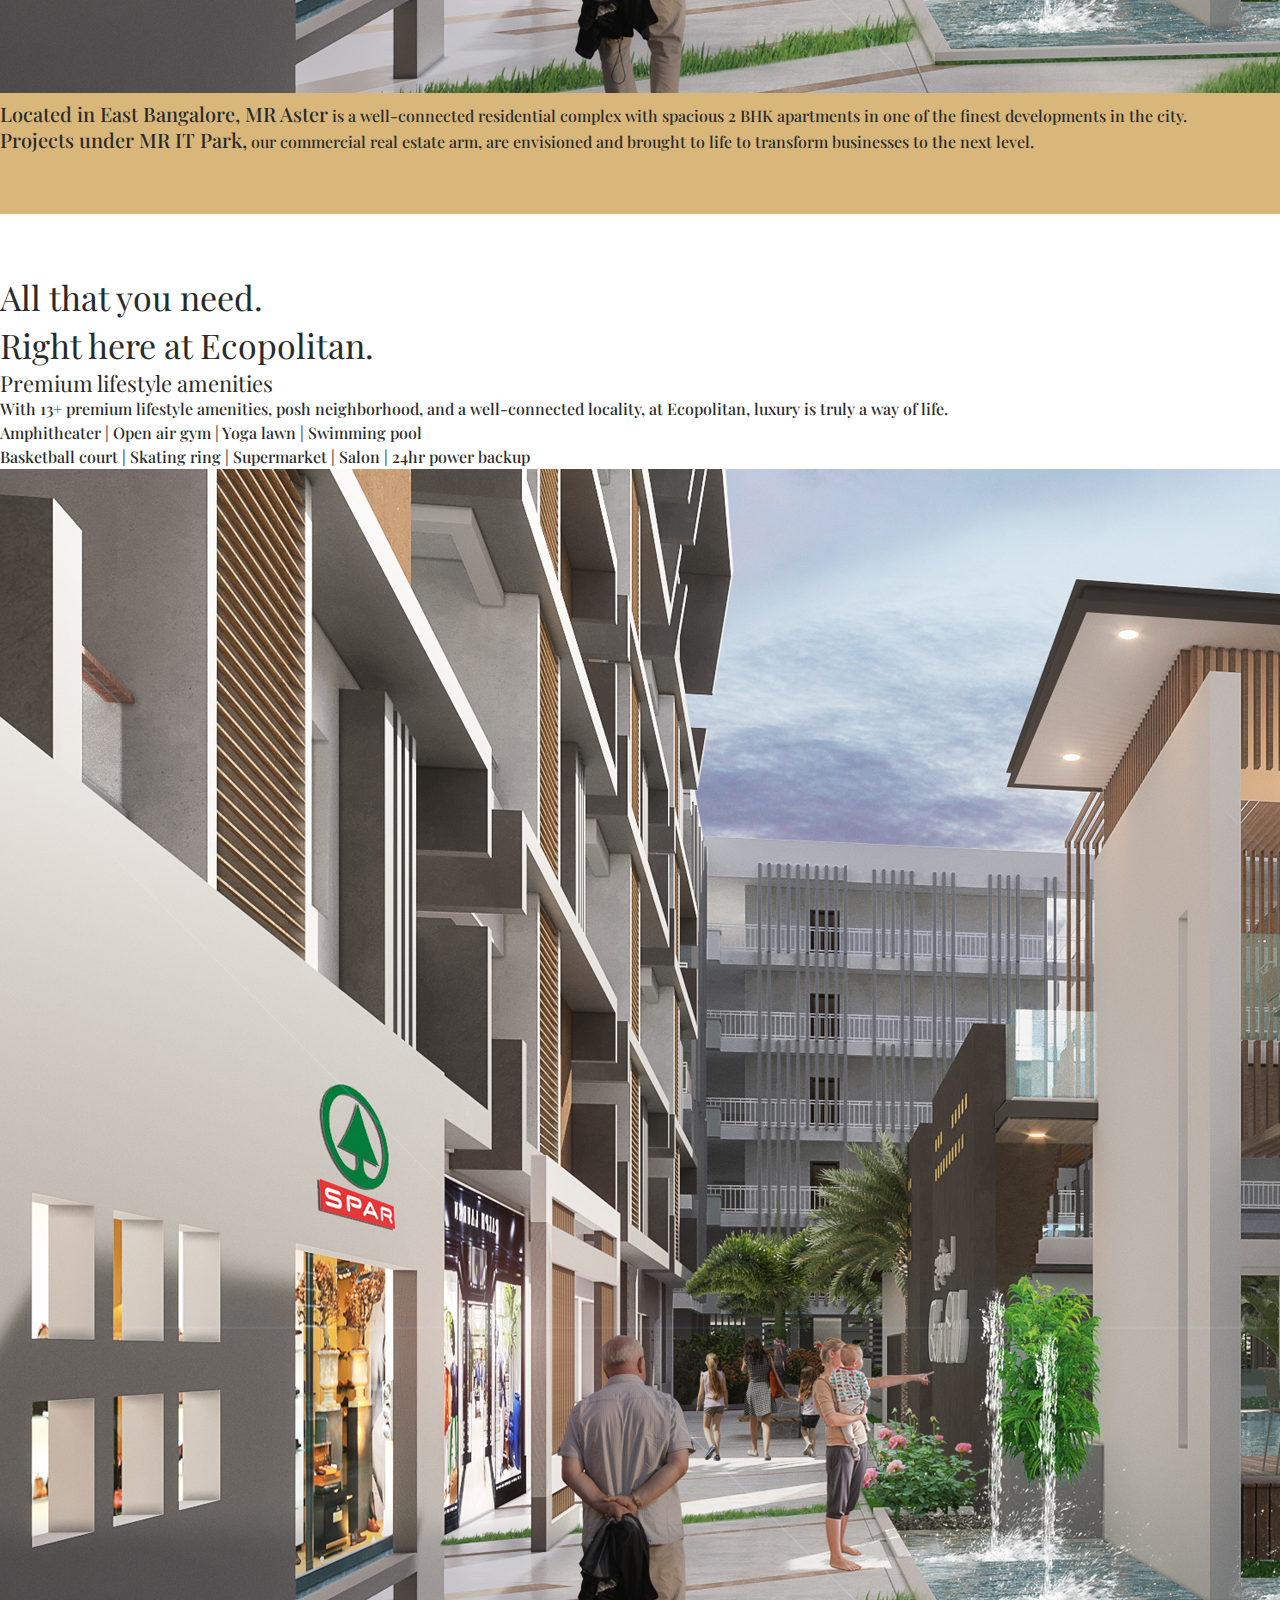
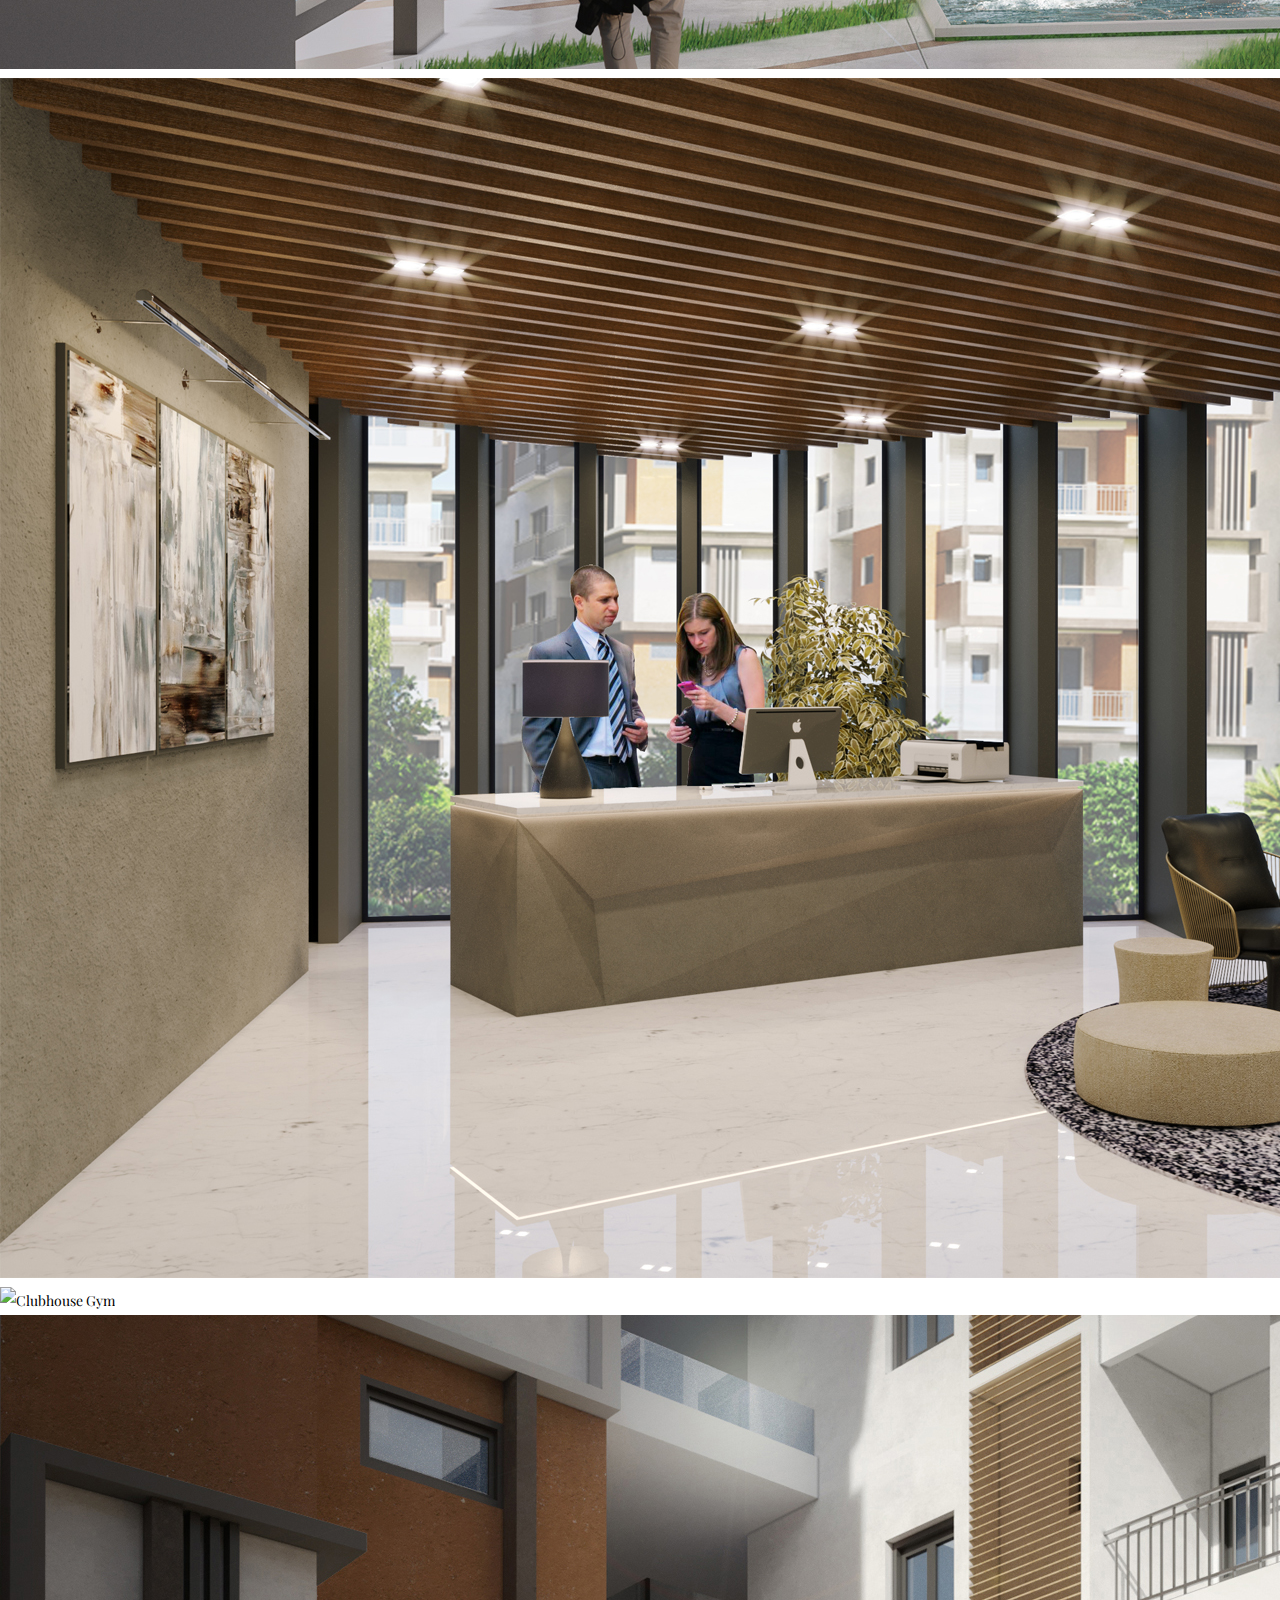
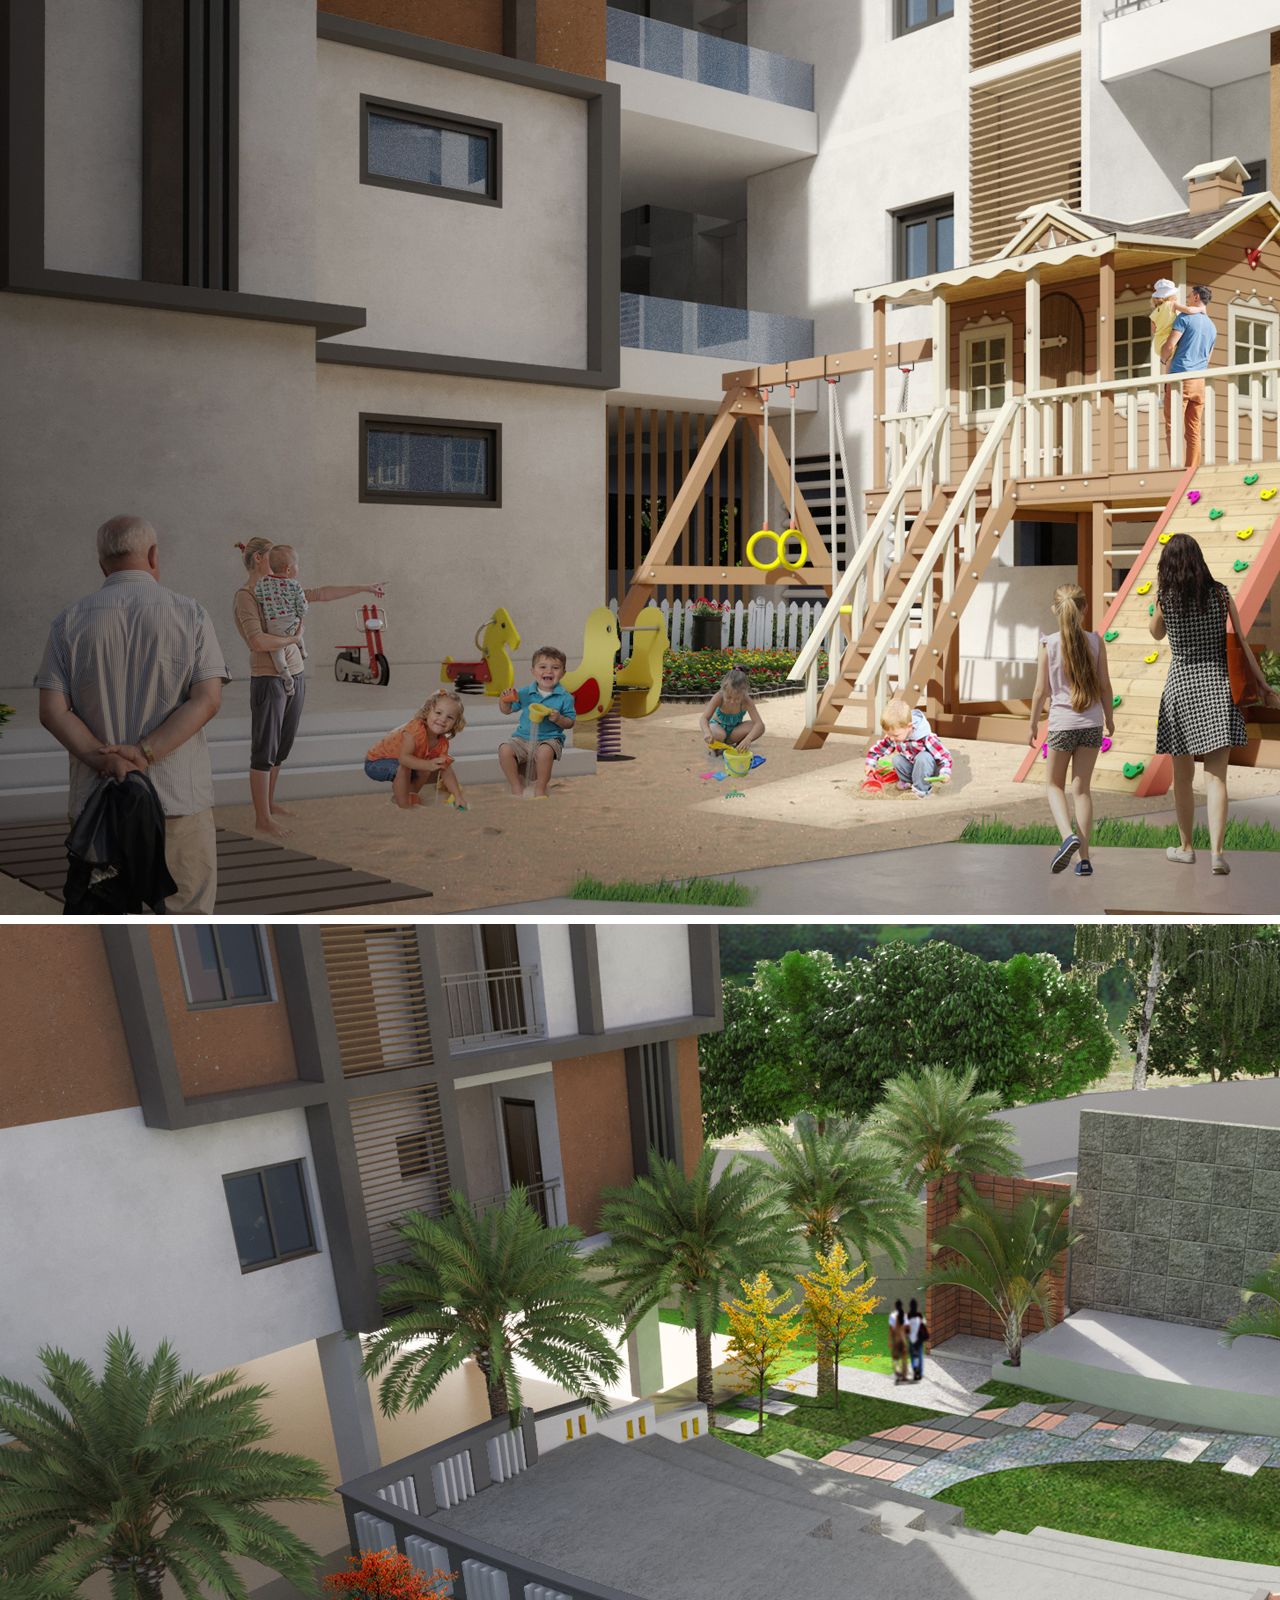
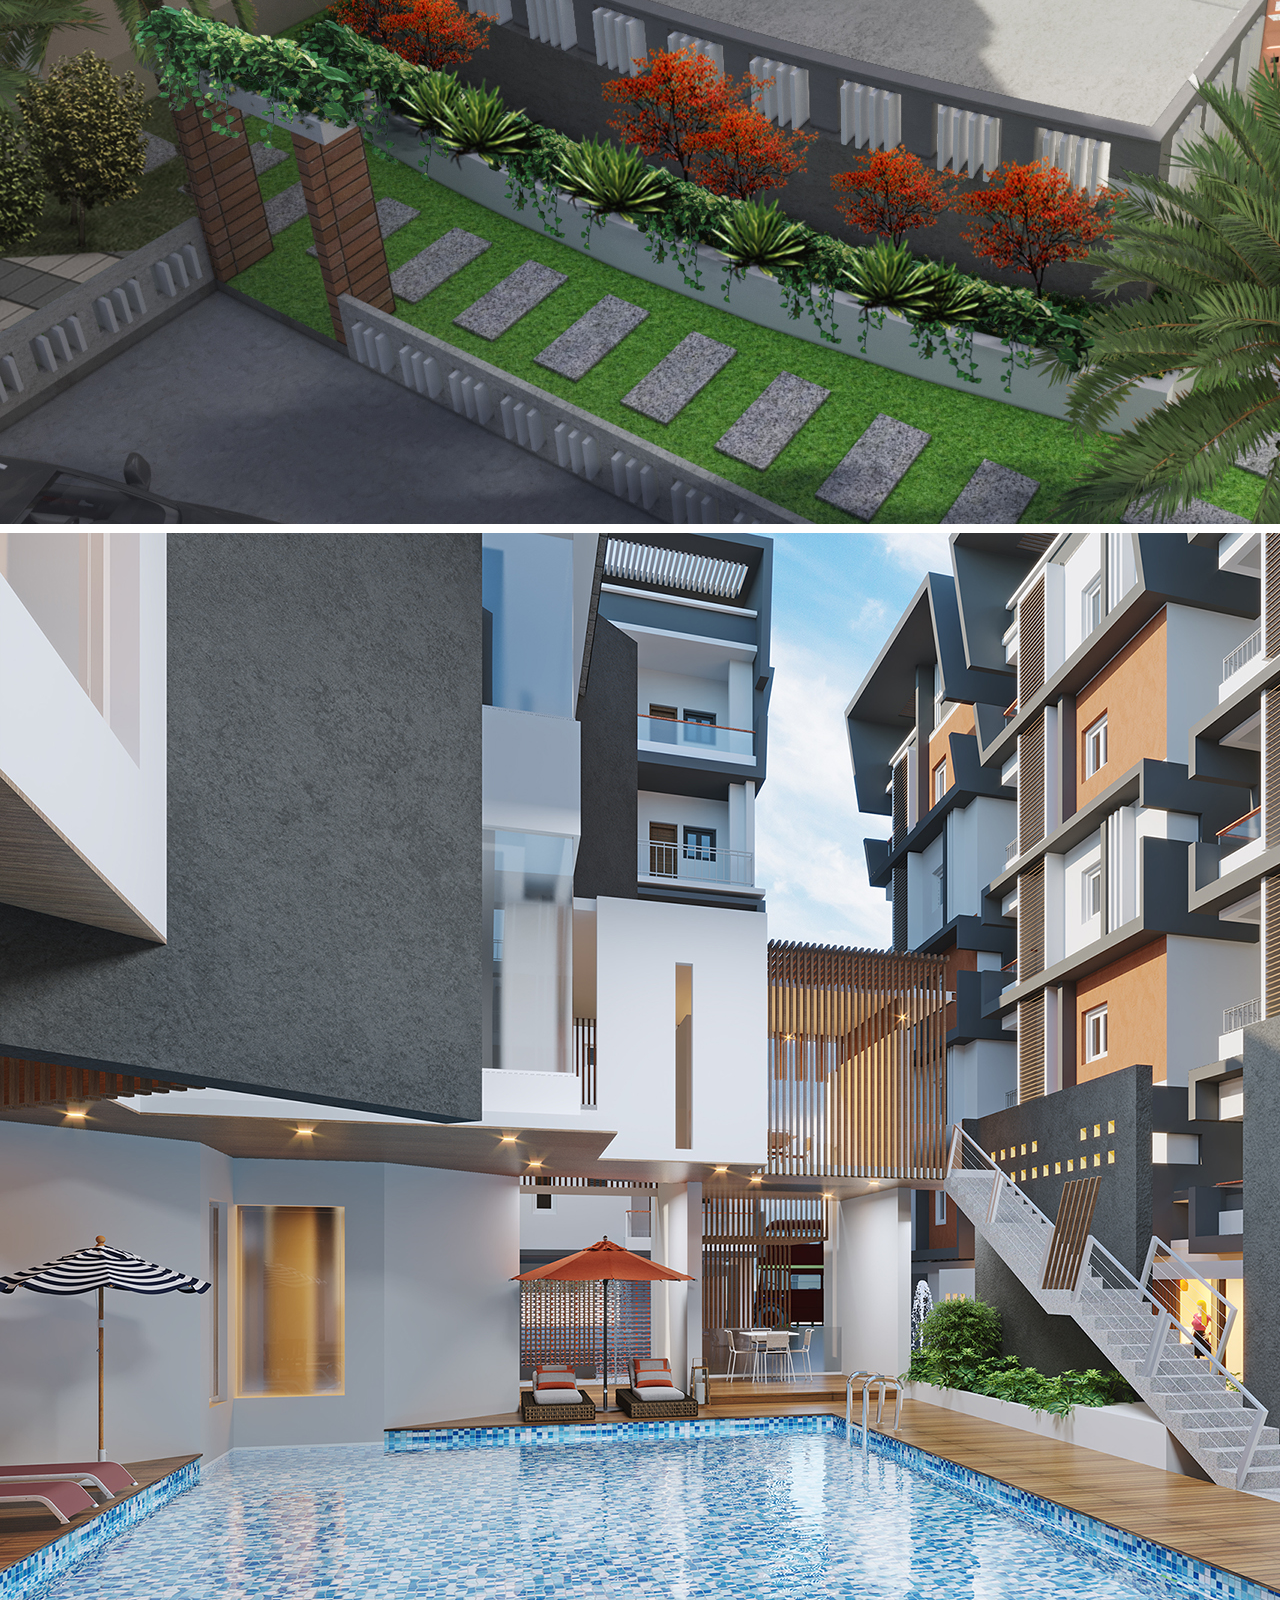
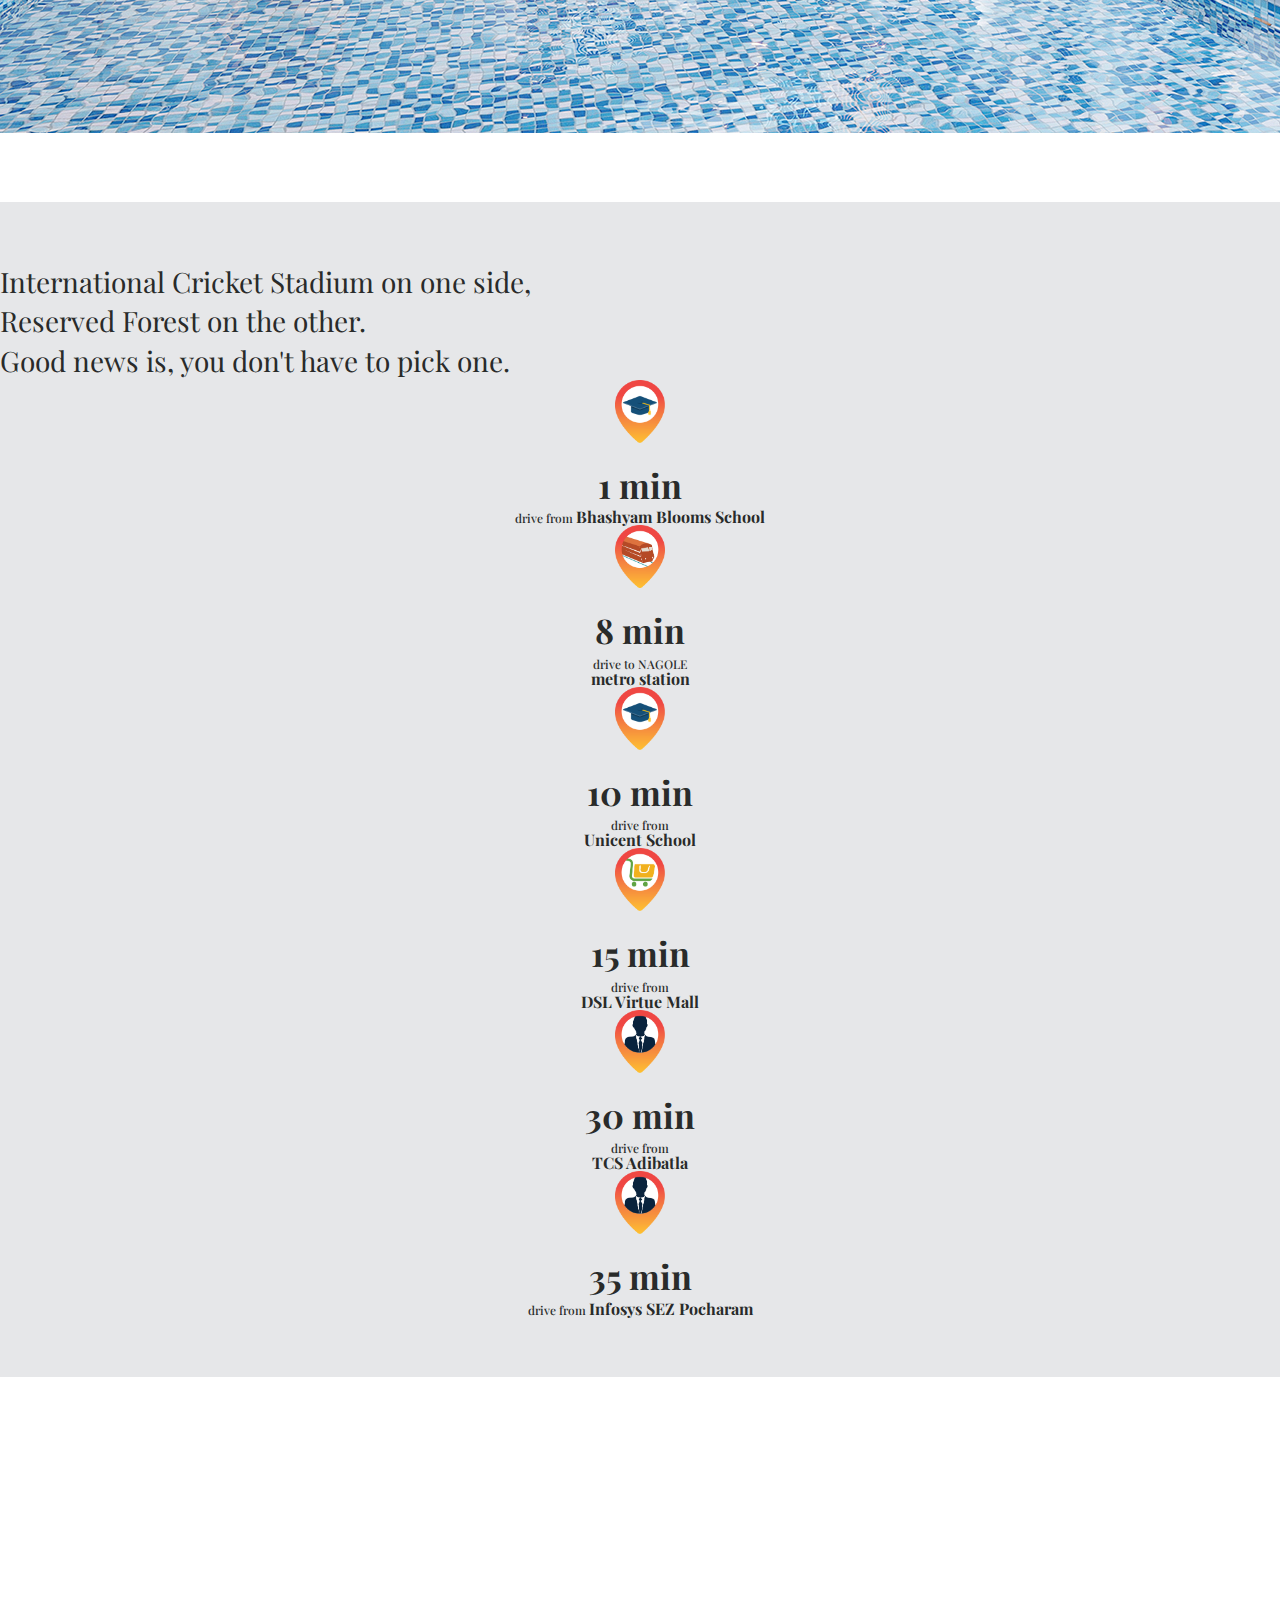
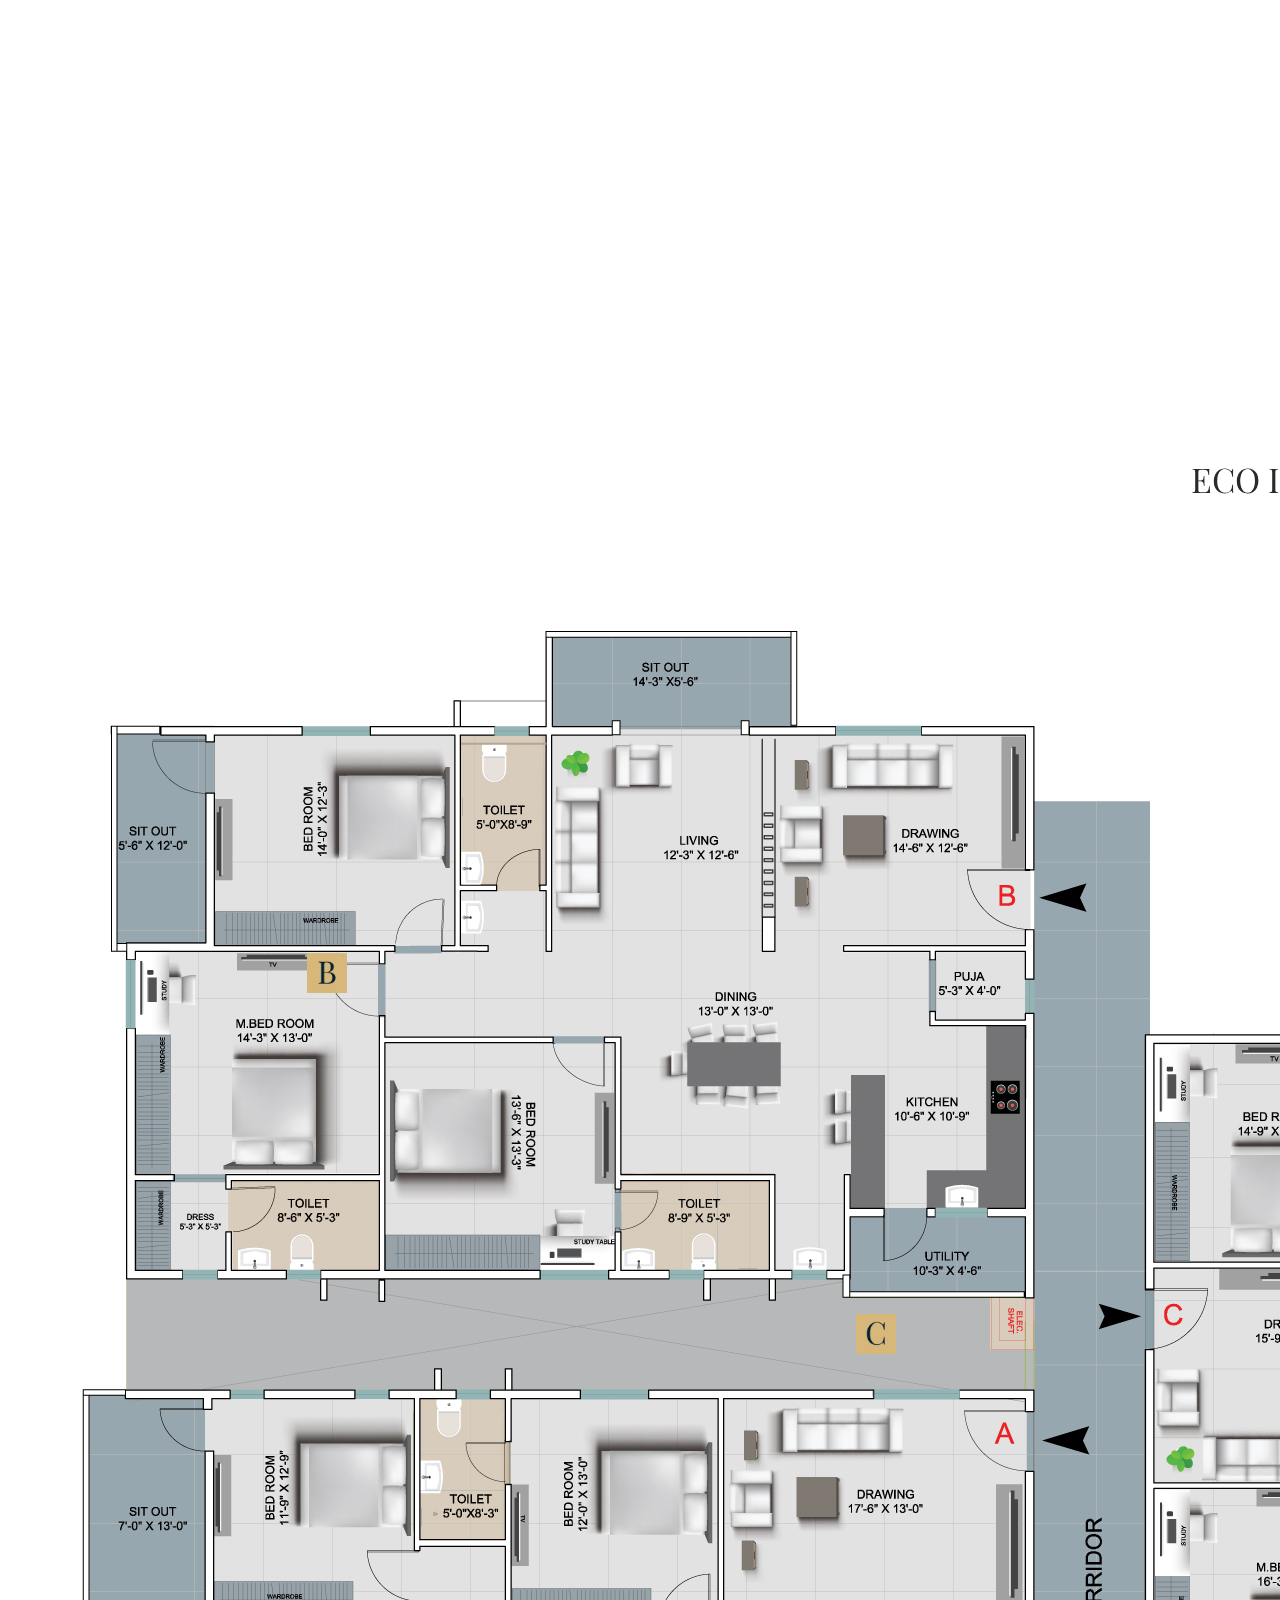
==== commit dfecb89c: "Update index.html" ====
--- a/index.html
+++ b/index.html
@@ -62,6 +62,7 @@
           <div class="container pos-relative">
             <div class="row">
               <div class="col-sm-10">
+                <img src="./img/ecopolitan.png" class="img-fluid mb-3" width="260px">
                 <h1 class="text-white">Into a new realm of luxury</h1>
 				<ul>
 					<li>- Prime location</li>
@@ -76,6 +77,7 @@
           <div class="container pos-relative">
             <div class="row">
               <div class="col-sm-10">
+                <img src="./img/ecopolitan.png" class="img-fluid mb-3" width="260px">
                 <h1 class="text-white">Where nature smiles back at you </h1>
 				<ul>
 					<li>- 4.2 km to</li>
@@ -170,7 +172,7 @@
           </div>
           <div class="col-sm-1"></div>
           <div class="col-sm-4">
-            <img src="./img/clubhouse.jpg" alt="Clubhouse" class="img-fluid w-100 mb-3">
+            <img src="./img/Sudharshan-Goud.jpg" alt="Sudharshan Goud" class="img-fluid w-100 mb-3">
           </div>
         </div>
         <div class="row align-items-sm-center mt-3">
--- a/css/style.css
+++ b/css/style.css
@@ -111,9 +111,19 @@
   border-radius: 10px;
 }
 .btn.btn-brand:hover{
-  background: #122b3f;
-  color: #d9b77a;
-}
+  background: #d9b77a;
+  color: #ef4b23
+}
+header .btn.btn-brand{
+background: #ef4b23;
+color: #fff;
+border: 1px solid #ef4b23;
+}
+header .btn.btn-brand:hover{
+background: #fff;
+color: #ef4b23;
+}
+
 /*Header CSS BEGINS*/
 header{
     position: fixed;
@@ -144,6 +154,14 @@
   align-items: center;
   position: relative;
 }
+.banner_sec ul{
+  list-style-type: none;
+  padding-left: 0;	
+}
+.banner_sec ul li{
+  color: #fff;
+font-size: 18px;
+  }
 /*Banner CSS ENDS*/
 
 /*Form CSS BEGINS*/
@@ -383,13 +401,13 @@
 }
 
 .sticky-btn {
-    background: #d9b77a;
-    color: #000 !important;
+    background: #ef4b23;
+    color: #fff !important;
     text-decoration: none;
     text-align: center;
     padding: 10px 20px;
     position: fixed;
-    right: -4%;
+    right: -3.3%;
     top: 40%;
     font-size: 18px;
     opacity: 1;
